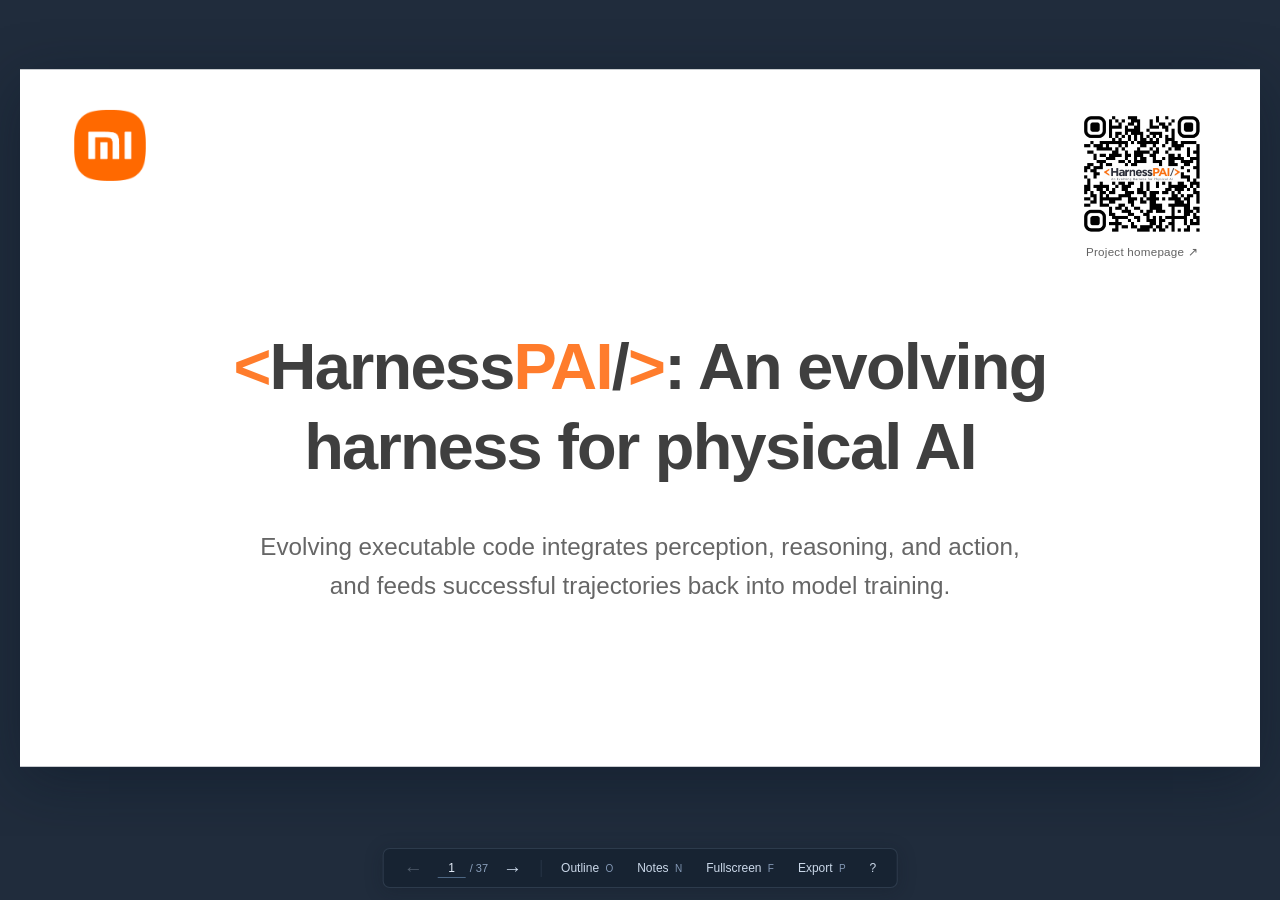
==== index.html @ 13ab43b7 "初始化" ====
<!doctype html>
<html lang="en">
<head>
  <meta charset="utf-8">
  <meta name="viewport" content="width=device-width, initial-scale=1">
  <meta name="theme-color" content="#183459">
  <meta name="description" content="HarnessPAI research seminar: action-model limitations, irreversible physical failures, code as a harness, and dual-timescale execution and evolution.">
  <title>HarnessPAI · Beyond the Action Model</title>
  <link rel="stylesheet" href="slides.css">
  <script src="slides.js" defer></script>
</head>
<body>
  <main class="stage" id="stage" aria-label="HarnessPAI research seminar">
    <div class="deck" id="deck">

      <section class="slide title-slide is-active" data-chapter="0" data-title="HarnessPAI: An Evolving Harness for Physical AI" data-source="Paper Abstract; §4.1–4.5 · Project homepage: https://darwin-agent.github.io/HarnessPAI/">
        <div class="slide-body">
          <div class="cover-branding"><img class="xiaomi-logo" src="media/xiaomi-logo.png" alt="Xiaomi"><a class="cover-homepage" href="https://darwin-agent.github.io/HarnessPAI/" target="_blank" rel="noopener noreferrer" aria-label="Open the HarnessPAI project homepage"><img src="media/project-homepage-qr.png" alt="QR code for the HarnessPAI project homepage"><span>Project homepage ↗</span></a></div>
          <div class="cover-content"><h1><span class="cover-title-line"><span class="cover-accent">&lt;</span>Harness<span class="cover-accent">PAI</span>/<span class="cover-accent">&gt;</span>: An evolving</span><span class="cover-title-line">harness for physical AI</span></h1><p class="cover-summary">Evolving executable code integrates perception, reasoning, and action,<br>and feeds successful trajectories back into model training.</p></div>
        </div>
        <aside class="speaker-note"><p>Start with a contradiction rather than a leaderboard: the robot can grasp and transport objects, yet changing a sentence or moving a plate can make the task fail. What is missing?</p><p>The talk moves from observed failures to the motivation for a harness, then explains why code and two timescales are useful. Section 4 evaluates both the execution framework and the model improvements obtained by feeding successful trajectories back into supervised fine-tuning. Allow about 40–45 minutes for the main talk; the last three slides are discussion material.</p></aside>
      </section>

      <section class="slide agenda-slide" data-chapter="0" data-title="Roadmap: from capability gaps to an evolving system" data-source="Talk structure · Background / Motivation / Method & Evolution / Experiments & Data Feedback">
        <div class="slide-body">
          <div class="agenda">
            <a href="#slide-3"><span class="agenda-number">01</span><div><h3>Background: an action model is not a complete agent</h3><p>Why do visual grounding and instruction following become bottlenecks?</p></div><span class="agenda-pages">03—07</span></a>
            <a href="#slide-8"><span class="agenda-number">02</span><div><h3>Motivation: use existing motor skills in the right way</h3><p>What should a harness add while the action model stays frozen?</p></div><span class="agenda-pages">08—10</span></a>
            <a href="#slide-11"><span class="agenda-number">03</span><div><h3>Method: code as a harness, evolving on two timescales</h3><p>Why stable execution? How do we verify, repair, and reuse programs?</p></div><span class="agenda-pages">11—22</span></a>
            <a href="#slide-23"><span class="agenda-number">04</span><div><h3>Experiments: benchmark gains and data feedback</h3><p>How well does the harness work, and can its trajectories improve the model?</p></div><span class="agenda-pages">23—34</span></a>
          </div>
        </div>
        <aside class="speaker-note"><p>First establish concrete failures rather than broadly saying that VLAs are weak. Then ask how to organize capabilities the model still possesses. The central design is a program that remains fixed during execution and improves between executions.</p><p>The new irreversibility video is slide 13. Preserve slides 13, 15, 18, and 19 in a short version: they explain the physical motivation, two timescales, evolution loop, and success contract.</p></aside>
      </section>

      <section class="slide" data-chapter="1" data-title="Physical AI needs more than action generation" data-source="Manuscript §1 Introduction; §3.1 Why Do VLA/WAM Models Need a Harness?">
        <div class="slide-body">
          <p class="lead">A complete physical agent must perceive, understand, and act.</p>
          <div class="pipeline triad">
            <div class="node"><span class="node-index">V</span><h3>Perceive & ground</h3><p>Where are the objects?<br>What has changed?</p><small>Current scene</small></div><span class="arrow">→</span>
            <div class="node"><span class="node-index">L</span><h3>Understand & reason</h3><p>Which object is intended?<br>What constraints must hold?</p><small>Task semantics</small></div><span class="arrow">→</span>
            <div class="node action-node"><span class="node-index">A</span><h3>Act & control</h3><p>How should the robot move?<br>How is contact handled?</p><small>Physical interaction</small></div>
          </div>
          <div class="two-col compact-gap"><div class="block"><h3>VLA · Vision-Language-Action</h3><p>Maps visual observations and instructions to actions.</p></div><div class="block"><h3>WAM · World Action Model</h3><p>Also models how the world evolves with actions.</p></div></div>
          <div class="takeaway"><span>The gap</span>Action-centric training and evaluation do not automatically ensure reliable grounding or instruction following.</div>
        </div>
        <aside class="speaker-note"><p>VLA and WAM architectures differ. The common point here is an action-centered interface: being good at generating actions does not guarantee that the model can re-identify the correct goal in a changed scene.</p><p>Distinguish a behavioral robustness gap from a causal claim that training destroyed vision or language. The perturbation examples directly support the former; they do not isolate the training mechanism behind it.</p></aside>
      </section>

      <section class="slide" data-chapter="1" data-title="Near-perfect standard scores can hide brittle behavior" data-source="Manuscript §5.2 / Table 4 / LIBERO-PRO results · The paper’s own evaluations of π₀.₅">
        <div class="slide-body two-col chart-layout">
          <div><p class="eyebrow">SAME ACTION BACKBONE · π<sub>0.5</sub></p><h3 class="large-heading">High success is not<br>robust understanding.</h3><p>LIBERO-PRO perturbs familiar tasks to test whether a policy can re-ground its actions when layouts or instructions change.</p><div class="definition"><strong>Swap · scene perturbation</strong><p>Exchange initial object positions.</p><strong>Task · instruction perturbation</strong><p>Change the instruction and intended target.</p></div></div>
          <div class="chart-panel"><p class="chart-title">Task success <span>Higher is better · %</span></p><div class="horizontal-chart"><div class="bar-row"><div class="bar-label">Standard LIBERO</div><div class="bar-track"><span style="--value:96.9" class="bar navy"></span><strong>96.9</strong></div></div><div class="bar-row"><div class="bar-label">PRO · Swap</div><div class="bar-track"><span style="--value:39.7" class="bar muted"></span><strong>39.7</strong></div></div><div class="bar-row"><div class="bar-label">PRO · Task</div><div class="bar-track"><span style="--value:30.1" class="bar muted"></span><strong>30.1</strong></div></div></div><p class="chart-note">Aggregated over Spatial, Object, and Goal suites.<br>A standard-versus-perturbed comparison, not a causal training ablation.</p></div>
        </div>
        <aside class="speaker-note"><p>Establish the contrast: 96.9% is the standard LIBERO mean across three suites. The same backbone reaches only 39.7% under position swaps and 30.1% under instruction changes.</p><p>This does not mean the model has no visual or language understanding at all. It means those capabilities do not reliably translate into correct behavior under these perturbations. The next two clips make the failures concrete.</p></aside>
      </section>

      <section class="slide" data-chapter="1" data-title="Language shift: one “not” changes which bowl to grasp" data-source="Manuscript §3.1 / Fig. 4; project clip: motivation-language · Different selected episodes; 2× source playback">
        <div class="slide-body media-layout">
          <div class="media-explanation"><span class="case-label">OBSERVATION 01</span><blockquote>Pick up the black bowl<br><mark>not between</mark><br>the plate and the ramekin.</blockquote><ul class="academic-list"><li>The added negation changes the target.</li><li>The VLA still grasps the original bowl.</li><li>The harness re-grounds the target before invoking motor skills.</li></ul><div class="mini-block">Grasping a bowl is not the same as<br><strong>grasping the right bowl.</strong></div></div>
          <figure class="video-figure"><div class="comparison-labels"><span>Pure VLA · wrong target</span><span>HarnessPAI · correct target</span></div><video controls playsinline muted preload="none" poster="media/motivation-language.webp" aria-label="Language perturbation: pure VLA on the left, HarnessPAI on the right"><source src="media/motivation-language.mp4" type="video/mp4"></video><figcaption>Selected rollouts illustrate behavior; success rates are not inferred from this pair.<br>The manuscript also shows a masking intervention that does not resolve this case.</figcaption></figure>
        </div>
        <aside class="speaker-note"><p>Press V to play or pause. Ask the audience to read the instruction. The word “not” changes the referent, not the kinematic form of grasping.</p><p>The left clip is pure VLA episode 6; the right is HarnessPAI episode 9. Do not treat them as a strictly matched initial-state experiment. The masking result is in the paper’s static figure, not this video.</p><p>The mask intervention is insufficient in this case, but that alone does not isolate language understanding from visual grounding or the instruction-to-action mapping.</p></aside>
      </section>

      <section class="slide" data-chapter="1" data-title="Scene shift: the motion works, but the destination is stale" data-source="Manuscript §3.1 / Fig. 5; project clip: motivation-visual-swap · 2× source playback; initial-state equality unverified">
        <div class="slide-body media-layout">
          <div class="media-explanation"><span class="case-label">OBSERVATION 02</span><h3 class="large-heading">Same instruction.<br>A new destination.</h3><ul class="academic-list"><li>Grasping and transport still happen.</li><li>The VLA moves toward the plate’s old position.</li><li>The harness re-locates the destination in the current scene.</li></ul><div class="mini-block">Update <strong>where</strong> to act,<br>not just relearn <strong>how</strong> to move.</div></div>
          <figure class="video-figure"><div class="comparison-labels"><span>Pure VLA · placement failure</span><span>HarnessPAI · re-grounded goal</span></div><video controls playsinline muted preload="none" poster="media/motivation-visual-swap.webp" aria-label="Scene perturbation: pure VLA fails placement while HarnessPAI succeeds"><source src="media/motivation-visual-swap.mp4" type="video/mp4"></video><figcaption>This clip swaps the plate and a distractor bowl; the paper’s static example swaps the plate and ramekin. They illustrate the same failure class, not the same rollout.</figcaption></figure>
        </div>
        <aside class="speaker-note"><p>Press V. The key is not a complete loss of motor ability: placement has not been re-anchored to the plate’s current location.</p><p>Keep the asset distinction explicit. The webpage video and the paper figure swap different objects, and exact initial-state equality across the paired videos was not verified.</p><p>Across both examples, short-horizon action capabilities remain useful, but selecting and organizing them is not reliable enough for task completion.</p></aside>
      </section>

      <section class="slide" data-chapter="1" data-title="The missing pieces: grounding, semantics, and verification" data-source="Manuscript §3.1 / Fig. 6; project clip: motivation-microwave-column2 · Illustrative rollouts do not isolate a unique cause">
        <div class="slide-body">
          <div class="two-col"><div><div class="observation-row"><span>01</span><div><h3>The wrong object</h3><p>A valid motion, but the wrong referent.</p></div></div><div class="observation-row"><span>02</span><div><h3>The wrong destination</h3><p>Grasp and transport succeed; grounding does not.</p></div></div><div class="observation-row"><span>03</span><div><h3>Near the button is not on the button</h3><p>Reaching the vicinity does not complete the press.</p></div></div></div><figure class="video-figure small-video"><div class="comparison-labels"><span>WAM · unsuccessful press</span><span>HarnessPAI · completed task</span></div><video controls playsinline muted preload="none" poster="media/motivation-microwave-column2.webp" aria-label="Microwave task: WAM on the left and HarnessPAI on the right"><source src="media/motivation-microwave-column2.mp4" type="video/mp4"></video><figcaption>RoboCasa · microwave button task · head-camera view</figcaption></figure></div>
          <div class="takeaway"><span>Careful attribution</span>These examples motivate system-level support; they do not prove training-induced V/L loss or intrinsic imprecision of generative action heads.</div>
        </div>
        <aside class="speaker-note"><p>The WAM example broadens the story beyond VLAs. Failure to press the button may involve localization, contact control, or action generation; these examples do not establish a unique cause.</p><p>The design response is to make grounding, geometric reasoning, and execution checks explicit, while retaining useful action capabilities.</p></aside>
      </section>

      <section class="slide" data-chapter="2" data-title="Motivation: use existing motor competence in the right way" data-source="Manuscript §3.3 Why Use Code as a Physical AI Harness?; §6.2 When the Framework Works">
        <div class="slide-body">
          <div class="research-question"><span>RESEARCH QUESTION</span><p>If the model can still reach, grasp, and transport,<br>how do we make it act <em>correctly</em> after a perturbation?</p></div>
          <div class="pipeline motivation-flow"><div class="node"><h3>Re-ground the goal</h3><p>Resolve the instruction<br>in the current scene</p></div><span class="arrow">→</span><div class="node"><h3>Invoke existing skills</h3><p>Retain the frozen model’s<br>atomic motor competence</p></div><span class="arrow">→</span><div class="node"><h3>Verify before advancing</h3><p>Check grasp and placement;<br>gate the next stage</p></div></div>
          <div class="equation">Reliable behavior <span>=</span> Motor competence <span>+</span> Explicit organization</div>
          <p class="scope-line">Precondition: useful primitives already exist. A harness cannot create a capability absent from both the model and available control APIs.</p>
        </div>
        <aside class="speaker-note"><p>“Unlocking” is not a mysterious prompting trick. It means establishing the correct target, invoking a competent primitive at the right stage, and checking its result.</p><p>If neither the model nor the control API can grasp an object, rearranging calls cannot manufacture a grasping capability. We will return to this boundary at the end.</p></aside>
      </section>

      <section class="slide" data-chapter="2" data-title="Harness design: why not an online agent or pure code?" data-source="Manuscript §1, §2 Related Work, §3.3 · Conceptual design comparison, not a controlled ablation">
        <div class="slide-body">
          <table class="academic-table choice-table"><thead><tr><th>Design</th><th>Who decides next?</th><th>Learned motor skills</th><th>Main trade-off</th></tr></thead><tbody><tr><td>Pure VLA / WAM</td><td>Action model</td><td>Retained</td><td>Grounding and checks often implicit</td></tr><tr><td>Online reasoning harness</td><td>High-level agent</td><td>Retained</td><td>Repeated online deliberation</td></tr><tr><td>Code as Policy</td><td>Program + control APIs</td><td>Not necessarily retained</td><td>Contact-rich control depends on APIs</td></tr><tr class="highlight-row"><td>Code as Harness</td><td>Validated task program</td><td>Replaceable primitives</td><td>Upfront evolution; repeated reuse</td></tr></tbody></table>
          <div class="two-col compact-gap"><div class="block"><h3>Do not replace the action model</h3><p>Code organizes grounding and checks.<br>The model supplies learned manipulation.</p></div><div class="block"><h3>Do not rethink every step</h3><p>Reuse an executable strategy.<br>Move program revision between rollouts.</p></div></div>
        </div>
        <aside class="speaker-note"><p>This is a comparison of representative designs, not a claim that all code-as-policy systems exclude learning or that every online agent is inefficient.</p><p>HarnessPAI takes a hybrid position: keep learned manipulation, but avoid making each step depend on renewed high-level deliberation.</p></aside>
      </section>

      <section class="slide" data-chapter="2" data-title="Why code? It turns a strategy into executable knowledge" data-source="Manuscript §3.3 · Executable / inspectable / evolvable · Repeated deployment is the primary target regime">
        <div class="slide-body">
          <div class="three-col properties"><div class="property"><span class="property-number">01</span><h3>Executable</h3><p class="english-label">RUN THE STRATEGY</p><p>Connect perception, action calls, and branches—not just a plan in words.</p><code>observe → act → check</code></div><div class="property"><span class="property-number">02</span><h3>Inspectable</h3><p class="english-label">LOCATE THE FAILURE</p><p>Make object selection and stage transitions readable and editable.</p><code>if not grasped: stop</code></div><div class="property"><span class="property-number">03</span><h3>Evolvable</h3><p class="english-label">REPAIR AND REUSE</p><p>Map failures to nodes, revise their implementation, and re-validate.</p><code>failure → patch → test</code></div></div>
          <div class="takeaway"><span>Deployment logic</span>Especially useful when a task is repeated: invest in getting a program right, then reuse it.</div>
          <p class="scope-line">Reuse programs and repair knowledge—not an assumption of unlimited physical resets or guaranteed zero-shot success on every new task.</p>
        </div>
        <aside class="speaker-note"><p>Executability supports runtime, inspectability supports diagnosis, and evolvability supports improvement across rollouts. Together they enable the two-timescale design.</p><p>Repeated tasks amortize development effort, but repetition is not permission to fail carelessly in each deployment.</p></aside>
      </section>

      <section class="slide" data-chapter="3" data-title="Architecture: code connects memory, perception, and action" data-source="Manuscript §4.1 / Fig. 8 · Original framework figure from the supplied project assets">
        <div class="slide-body">
          <p class="lead">The action model is one <strong>primitive</strong> in the system—not the whole agent.</p>
          <figure class="paper-figure framework-figure"><img src="media/framework.webp" alt="HarnessPAI architecture: task, skill and code memories connected to perception, control and model primitives"><figcaption>Task Memory · Structured Skill Memory · Executable Code Memory · Primitive Library</figcaption></figure>
          <div class="three-col caption-grid"><div><strong>Task memory</strong><p>Is a reusable program already available?</p></div><div><strong>Skill + code memories</strong><p>How to repair; where the implementation lives.</p></div><div><strong>Primitive library</strong><p>Perception, control, VLA / WAM / PPO.</p></div></div>
        </div>
        <aside class="speaker-note"><p>Read left to right: retrieve an existing program when possible; otherwise retrieve relevant skills and enter evolution. Code coordinates execution, drawing on the three types of primitives on the right.</p><p>The learned model is not privileged at every stage. Code handles explicit geometry, while learned policies supply useful contact-rich behavior. A pure control API can also serve as a backend.</p></aside>
      </section>

      <section class="slide" data-chapter="3" data-title="What does it mean to wrap an action model in code?" data-source="Teaching pseudocode based on manuscript §4.1 · Not a real project API or deployable robot-control implementation">
        <div class="slide-body code-layout">
          <div class="code-window"><div class="code-title">task_program.py <span>Illustrative pseudocode</span></div><pre><code><span class="kw">def</span> <span class="fn">execute</span>(instruction, robot, action_model):
    scene = <span class="fn">perceive</span>(robot.observe())
    target = <span class="fn">ground</span>(instruction, scene)
    destination = <span class="fn">locate_destination</span>(scene)

    robot.<span class="fn">approach</span>(target.pose)
    action_model.<span class="fn">grasp</span>(target)
    <span class="kw">if not</span> <span class="fn">verify_grasp</span>(robot.observe()):
        <span class="kw">return</span> <span class="fn">safe_stop</span>()

    robot.<span class="fn">transport</span>(destination)
    action_model.<span class="fn">place</span>(destination)
    <span class="kw">return</span> <span class="fn">verify_goal</span>(robot.observe())</code></pre></div>
          <div class="code-annotations"><div><span>GROUND</span><h3>Explicit objects and poses</h3><p>Resolve the task in the current scene.</p></div><div><span>DELEGATE</span><h3>Retain learned actions</h3><p>Freeze weights; do not hand-code all contact.</p></div><div><span>VERIFY</span><h3>Gate execution</h3><p>No verified grasp, no blind transition to transport.</p></div></div>
        </div>
        <aside class="speaker-note"><p>This illustrates interface boundaries, not a runnable robot API. The ground function stands for explicit perception calls, task predicates, and geometric reasoning; naming a function does not solve semantics.</p><p>The assignment of model-controlled stages varies by task. A function named safe_stop is not itself a safety guarantee: stopping must be implemented for the robot and its operating conditions.</p></aside>
      </section>

      <section class="slide irreversible-slide" data-chapter="3" data-title="Why open-loop execution? Some failures cannot be undone" data-source="Manuscript §3.2; supplied irreversible-comparison.mp4 · robosuite TwoArmLift illustration; 2× source playback">
        <div class="slide-body">
          <div class="two-col irreversible-layout"><div class="media-explanation"><span class="case-label">PHYSICAL ACTIONS CHANGE THE WORLD</span><h3 class="large-heading">There is no reliable<br>“undo” button.</h3><ul class="academic-list"><li>A bad grasp can drop or overturn an object.</li><li>After the scene changes, recovery may be impossible within the rollout.</li><li>Reasoning after failure may already be too late.</li></ul></div><figure class="video-figure irreversible-video"><div class="comparison-labels"><span>Illustrative failure · pot dropped</span><span>HarnessPAI · successful lift</span></div><video controls playsinline muted preload="none" poster="media/irreversible-comparison.webp" aria-label="Irreversible error illustration: a scripted pot drop on the left and a successful HarnessPAI two-arm lift on the right"><source src="media/irreversible-comparison.mp4" type="video/mp4"></video><figcaption>Left: a scripted drop; the pot is lost below the table. Right: successful lift.<br>This is an illustration, not a pure-WAM baseline or a RoboCasa comparison.</figcaption></figure></div>
          <div class="takeaway"><span>Program-level open-loop</span>Run validated logic with pre-action checks. Keep sensor feedback; move code revision between rollouts, before the next risky execution.</div>
        </div>
        <aside class="speaker-note"><p>Press V. This clip gives the physical motivation for separating execution from program revision. Once a pot falls below the table, another reasoning step cannot simply restore the previous state. The failure is not universally irreversible under all possible interventions, but it can be unrecoverable within the task and its available controls.</p><p>Describe the source accurately: the left is an illustrative scripted drop in robosuite TwoArmLift; the right is a successful HarnessPAI lift. This is not evidence that a particular WAM failed in RoboCasa, nor a quantitative success-rate comparison.</p><p>Why call the response open-loop? At the program level, the validated task logic stays fixed during a rollout. It still reads sensors, checks grasps, uses feedback control, and may run predefined recovery or stop. Irreversibility motivates preventive checks and first-attempt reliability; it does not prove open-loop control is universally safer.</p><p>Programs improve between trials in a resettable development environment. Do not assume that the same resets are available in real deployment.</p></aside>
      </section>

      <section class="slide" data-chapter="3" data-title="Prevent errors now; improve the program before the next run" data-source="Manuscript §3.2 Why Open-Loop Execution? · Conceptual state-transition illustration">
        <div class="slide-body">
          <p class="lead">A physical mistake cannot always be fixed by undoing a line of code.</p>
          <div class="pipeline consequence-flow"><div class="node"><span class="step-tag">WRONG DECISION</span><h3>Bad grasp / collision</h3></div><span class="arrow">→</span><div class="node"><span class="step-tag">PERSISTENT CHANGE</span><h3>Object falls or spills</h3></div><span class="arrow">→</span><div class="node warning-node"><span class="step-tag">RECOVERY COST</span><h3>The rollout may be lost</h3></div></div>
          <div class="two-col"><div class="block"><h3>During this run: prevent the error</h3><ul class="academic-list"><li>Ground targets and geometric constraints.</li><li>Gate progress with predefined checks.</li><li>Recover or stop within defined policies.</li></ul></div><div class="block"><h3>Before the next: repair the program</h3><ul class="academic-list"><li>Locate weak nodes from execution evidence.</li><li>Validate fixes in resettable experiments.</li><li>Deploy only a validated candidate.</li></ul></div></div>
          <div class="takeaway"><span>Objective</span>Improve first-attempt reliability, rather than rely on unlimited physical retries.</div>
        </div>
        <aside class="speaker-note"><p>Follow the video with the design principle. A stable, inspectable program provides explicit checks before committing to risky stages. High-level code revisions occur between runs.</p><p>This is program-level open-loop execution, not sensor-level open-loop control. The claim is not that removing feedback prevents accidents. The combination of explicit grounding, checks, and validated programs aims to reduce error risk.</p><p>Evolution uses resettable experimental environments. A real robot may not be able to reset, and the program is not a formal safety proof.</p></aside>
      </section>

      <section class="slide" data-chapter="3" data-title="Two timescales: execute a fixed program; evolve between runs" data-source="Manuscript §3.2, §4.1–4.3 · “Open-loop” refers to the program, not sensors or low-level feedback control">
        <div class="slide-body timescales">
          <div class="timescale-row fast"><div class="timescale-label"><span>TIMESCALE ① · WITHIN</span><h3>One rollout</h3><strong>Program P<sub>k</sub> is fixed</strong></div><div class="timescale-content"><div class="inline-flow"><span>Observe</span><b>→</b><span>Ground</span><b>→</b><span>Act</span><b>→</b><span>Check</span></div><div class="feedback-line">↖ Read current observations; follow predefined branches, recovery, or stopping rules ↙</div><p>No online program rewriting. Perception and low-level feedback remain active.</p></div></div>
          <div class="timescale-row slow"><div class="timescale-label"><span>TIMESCALE ② · ACROSS</span><h3>Between rollouts</h3><strong>P<sub>k</sub> → P<sub>k+1</sub></strong></div><div class="timescale-content"><div class="inline-flow"><span>Evidence</span><b>→</b><span>Diagnose</span><b>→</b><span>Revise</span><b>→</b><span>Validate</span></div><div class="feedback-line">↖ Repair failures; promote a candidate only after it passes the success contract ↙</div><p>Code and repair knowledge evolve; action-model parameters θ stay frozen.</p></div></div>
          <div class="takeaway"><span>Key distinction</span>Program-level open-loop ≠ blind action replay. Cross-rollout evolution ≠ continuous online LLM replanning.</div>
        </div>
        <aside class="speaker-note"><p>This is the central technical distinction. Within a rollout, what is fixed is the program—not action values or sensor inputs, and not the outcome of conditional branches. A fixed program can implement feedback control using fresh observations.</p><p>Across rollouts, execution evidence changes the program from Pk to Pk+1. These are logical timescales—execution versus improvement—not specific millisecond or second sampling rates.</p><p>Action parameters remain frozen in the main evolution loop. The later fine-tuning study is a separate data-feedback experiment.</p></aside>
      </section>

      <section class="slide" data-chapter="3" data-title="Execution: checks gate the next step, not just the final score" data-source="Manuscript §4.1; §4.3 / Table 3 hybrid rollout · Stage allocation is illustrative and depends on task and capability">
        <div class="slide-body">
          <div class="phase-flow"><div><span class="phase-owner">Perception + geometry</span><h3>Ground</h3><p>Targets and poses</p></div><b>→</b><div><span class="phase-owner">Control code</span><h3>Approach</h3><p>Reach the object</p></div><b>→</b><div class="learned-phase"><span class="phase-owner">Learned model</span><h3>Grasp</h3><p>Establish contact</p></div><b>→</b><div><span class="phase-owner">Control code</span><h3>Transport</h3><p>Move geometrically</p></div><b>→</b><div class="learned-phase"><span class="phase-owner">Learned model</span><h3>Place</h3><p>Complete placement</p></div></div>
          <div class="gate-explainer"><div class="gate-symbol">✓<span>CHECK</span></div><div><h3>Transport only after verify_grasp succeeds</h3><p>Failed check → predefined recovery or stopping.<br>Not an invitation for the high-level LLM to rewrite the program mid-run.</p></div></div>
          <div class="two-col compact-gap"><div class="mini-block"><strong>What code contributes</strong><p>Explicit constraints, geometry, control, and checks.</p></div><div class="mini-block"><strong>What the action model contributes</strong><p>Learned manipulation where atomic skills are useful.</p></div></div>
        </div>
        <aside class="speaker-note"><p>A closed gripper does not prove that an object was grasped. Read state or visual evidence before committing to transport. The check changes control flow instead of merely reporting a failure after the entire task.</p><p>This makes the open-loop terminology precise: the program is fixed, but its execution remains observation-dependent.</p></aside>
      </section>

      <section class="slide" data-chapter="3" data-title="Before evolution: define the task and build an editable skeleton" data-source="Manuscript §4.2 Closed-Loop Evolution · All three initialization stages below are optional">
        <div class="slide-body">
          <div class="input-strip"><span>Task description</span><span>Environment & interfaces</span><span>Success contract C</span><span>Budget T</span></div>
          <div class="three-col preparation"><div class="block"><span class="optional-tag">OPTIONAL 01</span><h3>Extract a task graph</h3><p>Recover stage order from successful video or a related task.</p><code>approach → grasp → place</code></div><div class="block"><span class="optional-tag">OPTIONAL 02</span><h3>Assess model capability</h3><p>Observe each node and decide where code should help.</p><code>good / needs code / mixed</code></div><div class="block"><span class="optional-tag">OPTIONAL 03</span><h3>Initialize perception</h3><p>Organize SAM / Molmo and other primitives as the task needs.</p><code>scene → grounded targets</code></div></div>
          <div class="merge-arrow">↓</div><div class="skeleton-box"><strong>Candidate program P₀</strong><span>With a graph: modularize by node. Without one: a single-file program can suffice.</span></div>
          <p class="scope-line">A full human expert trajectory is not required. The graph supplies stage structure; every configuration enters the same execution–diagnosis–repair loop.</p>
        </div>
        <aside class="speaker-note"><p>All three stages are optional. Do not present an expert video, a VLA, or a complex graph as universal prerequisites. A pure-API task can start directly from code and feedback.</p><p>Capability assessment allocates work: retain stages the model does well and repair or take over weaker ones. Fix the success contract first so that evaluation criteria do not drift during evolution.</p></aside>
      </section>

      <section class="slide" data-chapter="3" data-title="Evolution: writing code is only the start of validation" data-source="Manuscript §4.3 / Algorithm 1 · Probe the previous round’s 3 failing seeds, then run the full development batch">
        <div class="slide-body">
          <div class="evolution-grid"><div class="evolution-step"><span>01</span><h3>Generate / repair</h3><p>Edit an isolated candidate;<br>protect validated programs.</p></div><div class="evolution-step"><span>02</span><h3>Pre-flight</h3><p>Check interfaces and execution;<br>separate bugs from policy failures.</p></div><div class="evolution-step"><span>03</span><h3>Targeted probe</h3><p>Recheck 3 previously failing seeds;<br>test the intended repair first.</p></div><div class="evolution-step"><span>04</span><h3>Full regression batch</h3><p>Run every contracted suite / episode;<br>look for new and recurring failures.</p></div><div class="evolution-step"><span>05</span><h3>Diagnose + gate</h3><p>Use node-wise video diagnosis;<br>apply authoritative success criteria.</p></div><div class="evolution-step"><span>06</span><h3>Synthesize the next step</h3><p>Failed: revise again.<br>Passed: promote code; distill skills.</p></div></div>
          <div class="loop-bottom"><span>↻ Failure → retrieve relevant skills → return to 01</span><strong>✓ Full pass → Promote + Distill</strong></div>
          <p class="scope-line">Stop when all contracted development rollouts pass or the budget is exhausted. Failed candidates retain diagnostics but do not enter the verified code library.</p>
        </div>
        <aside class="speaker-note"><p>Distinguish the targeted probe from full regression. Three failures cheaply test a repair direction, but the candidate must subsequently run across the full scope to detect damage to previously successful cases.</p><p>Convergence is not guaranteed. Exhausting the budget also ends the loop, but a failed candidate does not overwrite the verified library. “All pass” means all contracted development runs, not every possible real-world situation.</p></aside>
      </section>

      <section class="slide" data-chapter="3" data-title="Who decides success? The code writer should not grade itself" data-source="Manuscript §4.3 · Success contract, independent video diagnosis, deterministic gate, and candidate isolation">
        <div class="slide-body">
          <div class="contract-box"><div><span class="eyebrow">SUCCESS CONTRACT · FIXED BEFORE EVOLUTION</span><h3>C = scope + authoritative goal + terminal state + non-success signals</h3></div><p>The writer, diagnoser, and reviewer all receive the same contract.</p></div>
          <div class="three-col verdict-grid"><div class="block"><h3>Code writer</h3><p>Repairs the candidate and<br>synthesizes the next revision.</p><span class="role-tag">Proposes a solution</span></div><div class="block"><h3>Independent video diagnoser</h3><p>Explains where failures occur<br>relative to workflow nodes.</p><span class="role-tag">Diagnostic evidence, not a guarantee</span></div><div class="block"><h3>Deterministic gate</h3><p>Checks the authoritative goal<br>over the contracted scope.</p><span class="role-tag">Controls promotion</span></div></div>
          <div class="not-success"><span>Clean exit</span><b>≠</b><span>Program terminal state</span><b>≠</b><span>High dense reward</span><b>≠</b><strong>Task success</strong></div>
        </div>
        <aside class="speaker-note"><p>Model-based diagnosis can be wrong. Separate explanatory feedback from the authoritative signal that decides whether a candidate is accepted.</p><p>A crash-free run or an internal “done” state does not prove physical success. The writer should not declare victory by changing its own success criterion.</p><p>This is an evaluation and engineering safeguard, not a formal proof of safety or correctness.</p></aside>
      </section>

      <section class="slide" data-chapter="3" data-title="Turn one failure into a verifiable repair at a specific node" data-source="Teaching example based on manuscript §4.3–4.4 · Not an actual commit history; no invented success rates">
        <div class="slide-body">
          <div class="repair-heading"><span class="case-label">EXAMPLE · PLACE NODE</span><h3>Observed failure: a grasped object moves toward the plate’s old position.</h3></div>
          <div class="three-col repair-cards"><div class="repair-card"><span class="repair-state bad">LOCALIZE</span><h3>P₀ · stale destination</h3><pre><code>destination = stored_pose&#10;place(destination)</code></pre><p>Locate the problem in grounding and placement—not “the action model is bad.”</p></div><div class="repair-card"><span class="repair-state">REPAIR</span><h3>P₁ · re-ground the scene</h3><pre><code>scene = observe()&#10;destination = locate_plate(scene)</code></pre><p>Add perception and geometry while retaining useful action primitives.</p></div><div class="repair-card"><span class="repair-state good">VERIFY & RETAIN</span><h3>P₂ · check the final relation</h3><pre><code>place(destination)&#10;verify_object_on_plate()</code></pre><p>Recheck failures, run full regression, then promote only if validated.</p></div></div>
          <div class="takeaway"><span>Skill record</span>Problem: stale goal → Repair: re-ground + verify placement → Reference: maintained code.</div>
        </div>
        <aside class="speaker-note"><p>This is a teaching example, not the paper’s actual sequence of code revisions. It does not imply that two edits always suffice.</p><p>Map a whole-video failure to a specific stage, repair the missing function, and validate against the same contract. A useful skill says when the repair applies, what to change, and where the implementation lives—not merely “be careful next time.”</p></aside>
      </section>

      <section class="slide" data-chapter="3" data-title="Remember both how to execute and how to repair" data-source="Manuscript §4.4 Skill Library / Fig. 10 · Figure converted from the local manuscript PDF">
        <div class="slide-body memory-layout"><div><div class="block"><h3>Code library · executable knowledge</h3><p>Validated task programs, control logic, and maintained repair implementations.</p></div><div class="block"><h3>Skill library · repair experience</h3><p><strong>Problem → Repair → Code reference</strong></p><p>Index skills by grasp / transport / place nodes, not just a flat collection of notes.</p></div><div class="mini-block">A new task need not start from scratch:<br><strong>retrieve by node, reuse the repair.</strong></div></div><figure class="paper-figure memory-figure"><img src="media/task-library.webp" alt="Node-centric skill organization: task-graph nodes collect problem–repair notes and reference the executable code library"><figcaption>Node-level repairs transfer.<br>An entire new task program is not necessarily reusable unchanged.</figcaption></figure></div>
        <aside class="speaker-note"><p>A grasp node may collect repairs for empty grasps, slipping, and misalignment. Another task that requires grasping can retrieve these experiences by the shared node.</p><p>Keep executable implementations in the code library and reference them from skill notes, rather than copying stale code fragments. Program reuse and repair-knowledge reuse are complementary.</p></aside>
      </section>

      <section class="slide" data-chapter="3" data-title="Evolution is not always monotonic; prior skills shorten search" data-source="Manuscript §5.4 / Fig. 19 · 3 representative tasks; each round aggregates 30 development runs: seeds 0–14 × Swap / Task">
        <div class="slide-body">
          <figure class="paper-figure evolution-figure"><img src="media/evolution.webp" alt="Evolution curves for three tasks: no-skill search jumps, oscillates or improves gradually; with skills, all three reach development success of 100% within two rounds"><figcaption>Original paper figure · Blue: no-skill · Orange: with-skill · x: evolution round · y: success rate</figcaption></figure>
          <div class="three-col caption-grid"><div><strong>Task 0 · bottleneck removed</strong><p>A sharp gain after resolving a blocking error.</p></div><div><strong>Task 1 · oscillating search</strong><p>Edits can introduce regressions.</p></div><div><strong>Task 5 · cumulative repair</strong><p>Local corrections build on one another.</p></div></div>
          <div class="takeaway"><span>Evidence</span>With skills, these three tasks reach 100% development success within two rounds—not a universal convergence guarantee.</div>
        </div>
        <aside class="speaker-note"><p>Do not present evolution as a smooth, monotonic process. The no-skill curves show a breakthrough, oscillation, and gradual accumulation. The skill library reduces repeated discovery of basic repairs.</p><p>These are development-seed curves, not a demonstration of 100% success on entirely unseen scenes.</p></aside>
      </section>

      <section class="slide experiment-overview" data-chapter="4" data-title="Experiments: execution quality and model improvement" data-source="Paper §5.1 Experimental Setup; §4.5 Model Feedback; §5.6 Harness Trajectories for Post-Training">
        <div class="slide-body">
          <div class="experiment-questions"><div><span>EXECUTION · FROZEN BACKENDS</span><p>Can evolving code improve task performance?</p></div><div><span>DATA FEEDBACK · SUPERVISED FINE-TUNING</span><p>Can successful rollouts improve model weights?</p></div></div>
          <table class="academic-table benchmark-scope"><thead><tr><th>Benchmark / setting</th><th>Embodiment & backend</th><th>Reported evaluation</th></tr></thead><tbody>
            <tr><td>robosuite</td><td>Single / dual arms · GraspNet</td><td>7 tasks × 100 evaluation seeds</td></tr>
            <tr><td>LIBERO / LIBERO-PRO</td><td>Desktop arm · π<sub>0.5</sub> VLA</td><td>30 base / 60 perturbed tasks × 50 seeds</td></tr>
            <tr><td>RoboCasa · Atomic-Seen</td><td>Mobile manipulator · WorldDreamer WAM</td><td>18 tasks × 20 seeds</td></tr>
            <tr><td>BEHAVIOR-1K</td><td>Humanoid upper body + mobile base · GraspNet</td><td>2 household tasks × 25 evaluation seeds</td></tr>
            <tr><td>VacuSim / MicroDuck</td><td>Robot vacuum · control API / legged robot · PPO</td><td>Floor coverage / lateral error & goal distance</td></tr>
          </tbody></table>
          <div class="takeaway"><span>Section 4</span>Benchmark results → harness transfer → successful trajectories → stronger VLA / WAM models</div>
        </div>
        <aside class="speaker-note"><p>The experiment section has two distinct questions. The main benchmark study evolves the harness while keeping all action backends frozen. The post-training study then uses successful harness trajectories as supervised demonstrations and evaluates the action model after its weights are updated.</p><p>The paper covers seven settings when LIBERO, LIBERO-PRO, VacuSim, and MicroDuck are counted separately, spanning four broad embodiment categories and five interface categories. This overview groups related settings for readability. DreamZero is additionally tested for zero-shot harness transfer and WAM fine-tuning on LIBERO-Object.</p><p>LIBERO / PRO evaluation includes development seeds 0–14 among seeds 0–49. robosuite uses disjoint development seeds 101–125 and evaluation seeds 1–100. Post-training uses training seeds 0–39 and held-out evaluation seeds 40–49. These protocols answer different questions.</p></aside>
      </section>

      <section class="slide" data-chapter="4" data-title="Main results: improve success without retraining the backbone" data-source="Paper §5.2.3 / Table 7; §5.2.4 / Table 5 · Gains are percentage points (pp)">
        <div class="slide-body">
          <div class="two-col results-grid"><div class="result-card"><p class="eyebrow">LIBERO-PRO · π₀.₅</p><div class="result-gain">+61.6 <small>pp</small></div><div class="result-pair"><div><span>Pure action model</span><strong>34.9<small>%</small></strong></div><b>→</b><div><span>+ HarnessPAI</span><strong>96.5<small>%</small></strong></div></div><p>3 suites × 2 perturbations · 60 tasks<br>Backbone and harness evaluated by the authors</p></div><div class="result-card"><p class="eyebrow">ROBOCASA · WORLDDREAMER</p><div class="result-gain">+27.2 <small>pp</small></div><div class="result-pair"><div><span>Pure action model</span><strong>65.0<small>%</small></strong></div><b>→</b><div><span>+ HarnessPAI</span><strong>92.2<small>%</small></strong></div></div><p>Atomic-Seen · 18 tasks<br>Same WorldDreamer; unified evaluation setting</p></div></div>
          <div class="protocol-note"><strong>Protocol matters:</strong> LIBERO-PRO’s 50 evaluation seeds include the 15 evolution seeds. RoboCasa uses a fixed layout with 20 seeds per task; obstacles and distractors vary.</div>
        </div>
        <aside class="speaker-note"><p>The pure π0.5 average of 34.9% averages 39.7% on Swap and 30.1% on Task. Keep the paper’s reported overall harness value of 96.5%. The 61.6-point gain is not a 61.6% relative increase.</p><p>Prioritize comparisons to the same frozen backbone. Do not turn cross-paper leaderboards into controlled ablations, and disclose that LIBERO-PRO evaluation overlaps with development seeds.</p></aside>
      </section>

      <section class="slide benchmark-detail" data-chapter="4" data-title="LIBERO-PRO: robust across scene and instruction shifts" data-source="Paper §5.2.3 / Fig. 13; Appendix A / Table 7 · Task success, % · Prior baselines retain their original protocols">
        <div class="slide-body">
          <p class="lead">The same evolved task program serves Base, Swap, and Task conditions.</p>
          <table class="academic-table pro-table"><thead><tr><th rowspan="2">Method</th><th colspan="2">Object</th><th colspan="2">Goal</th><th colspan="2">Spatial</th><th rowspan="2">Mean</th></tr><tr><th>Swap</th><th>Task</th><th>Swap</th><th>Task</th><th>Swap</th><th>Task</th></tr></thead><tbody>
            <tr><td>π<sub>0.5</sub> · frozen VLA</td><td>29.8</td><td>10.8</td><td>37.6</td><td>29.0</td><td>51.8</td><td>50.6</td><td>34.9</td></tr>
            <tr><td>ASPIRE</td><td>98.0</td><td>95.0</td><td>81.0</td><td>45.0</td><td>51.0</td><td>60.0</td><td>71.7</td></tr>
            <tr><td>Harness VLA · CC</td><td>90.0</td><td>88.0</td><td>87.0</td><td>87.0</td><td>80.0</td><td>94.0</td><td>87.7</td></tr>
            <tr class="ours-row"><td>HarnessPAI · π<sub>0.5</sub></td><td>98.6</td><td>99.2</td><td>94.6</td><td>97.8</td><td>93.8</td><td>95.2</td><td>96.5</td></tr>
          </tbody></table>
          <div class="benchmark-highlights"><div><strong>+61.6 <small>pp</small></strong><span>vs. the same frozen π<sub>0.5</sub></span></div><div><strong>+8.8 <small>pp</small></strong><span>vs. the strongest reported harness baseline</span></div><div><strong>98.1<small>%</small></strong><span>Standard LIBERO · 96.9% for π<sub>0.5</sub></span></div></div>
          <p class="scope-line">50 seeds per task, including 15 evolution seeds. Harness VLA uses 10 seeds per task; the comparison to prior harnesses is across reported protocols.</p>
        </div>
        <aside class="speaker-note"><p>Swap exchanges object positions; Task changes the instruction and intended target. The harness remains above 93% in all six suite / perturbation combinations, whereas the pure VLA ranges from 10.8% to 51.8%.</p><p>All table values are copied from Appendix A, Table 7. Its ASPIRE mean is 71.7%, while the main text rounds it to 72%. HarnessPAI’s overall 96.5% preserves the paper’s reported precision. The strongest prior harness in that table is Harness VLA CC at 87.7%, a difference of 8.8 percentage points.</p><p>Standard LIBERO reaches 98.1% with HarnessPAI, versus 96.9% for the same π0.5 checkpoint. The larger gain under perturbations is the substantive result. The 50 evaluation seeds include 15 development seeds; a high overall score does not establish performance on wholly unseen scenes. Prior harness results use different seed protocols.</p></aside>
      </section>

      <section class="slide benchmark-detail" data-chapter="4" data-title="robosuite: the largest gains are in geometric manipulation" data-source="Paper §5.2.1 / Fig. 12; Appendix A / Table 6 · Task success, % · Prior baselines are from the ASPIRE paper">
        <div class="slide-body">
          <table class="academic-table robosuite-table"><thead><tr><th>Method</th><th>2A-Hand</th><th>2A-Lift</th><th>Insert</th><th>Lift</th><th>Stack</th><th>Restack</th><th>Wipe</th><th>Mean</th></tr></thead><tbody>
            <tr><td>CaP-Agent0</td><td>20</td><td>74</td><td>0</td><td>97</td><td>98</td><td>89</td><td>100</td><td>68.3</td></tr>
            <tr><td>Human</td><td>91</td><td>94</td><td>80</td><td>93</td><td>73</td><td>47</td><td>100</td><td>82.6</td></tr>
            <tr><td>ASPIRE</td><td>92</td><td>71</td><td>9</td><td>97</td><td>99</td><td>100</td><td>99</td><td>81.0</td></tr>
            <tr class="ours-row"><td>HarnessPAI</td><td>100</td><td>91</td><td>83</td><td>100</td><td>100</td><td>100</td><td>100</td><td>96.3</td></tr>
          </tbody></table>
          <div class="geometry-results"><div><p class="eyebrow">FINE INSERTION · INSERT</p><strong>9% <span>→</span> 83%</strong><p>+74 pp over ASPIRE on precise alignment</p></div><div><p class="eyebrow">BIMANUAL LIFT · 2A-LIFT</p><strong>71% <span>→</span> 91%</strong><p>+20 pp over ASPIRE on two-arm coordination</p></div></div>
          <div class="takeaway"><span>Execution evidence</span>96.3% mean success; five of seven tasks reach 100%. Code evolution addresses geometric bottlenecks.</div>
          <p class="scope-line">One program per task; evolution on seeds 101–125, evaluation on disjoint seeds 1–100. GraspNet supplies the grasp primitive.</p>
        </div>
        <aside class="speaker-note"><p>Unlike LIBERO / PRO, robosuite uses disjoint development and evaluation seeds. HarnessPAI evolves one program per task on 25 development seeds and applies it to 100 evaluation seeds.</p><p>The result is strongest on Insert: 83% against ASPIRE’s 9%, CaP-Agent0’s 0%, and the reported human baseline’s 80%. For two-arm Lift, HarnessPAI reaches 91%, versus ASPIRE’s 71%; the human baseline is 94%. Avoid describing HarnessPAI as superior on every metric. The aggregate improves by 15.3 points over ASPIRE, and five tasks reach 100%.</p><p>Prior baselines are reported by ASPIRE; these are benchmark comparisons, not a controlled ablation isolating the contribution of each HarnessPAI component.</p></aside>
      </section>

      <section class="slide benchmark-detail" data-chapter="4" data-title="Portability: mobile manipulation, cleaning, and walking" data-source="Paper §5.2.5–5.2.7 / Figs. 14–17 · Success, coverage, and drift use different metrics">
        <div class="slide-body">
          <table class="academic-table portability-table"><thead><tr><th>Setting</th><th>Metric / comparison</th><th>Reported result</th></tr></thead><tbody>
            <tr><td>BEHAVIOR-1K · radio</td><td>Task completion: zero-shot → adapted</td><td><strong>84% → 100%</strong><small>Navigation: 100%</small></td></tr>
            <tr><td>BEHAVIOR-1K · soda can</td><td>Task completion: zero-shot → adapted</td><td><strong>72% → 92%</strong><small>Navigation: 92%</small></td></tr>
            <tr><td>VacuSim · furnished 25 × 25</td><td>Floor coverage: initial → evolved policy</td><td><strong>11.72% → 53.92%</strong></td></tr>
            <tr><td>VacuSim · unfurnished 40 × 40</td><td>Floor coverage: initial → evolved policy</td><td><strong>4.90% → 63.76%</strong></td></tr>
            <tr><td>MicroDuck · straight-line walking</td><td>Lateral drift over 4 m of forward progress</td><td><strong>Up to 0.8 m → near zero</strong></td></tr>
          </tbody></table>
          <div class="takeaway"><span>Across interfaces</span>The framework organizes grasp detection, a control API, and a PPO policy as frozen primitives.</div>
          <p class="scope-line">BEHAVIOR adaptation uses eight rounds on previously failing test seeds. Coverage is specific to each VacuSim map; MicroDuck reports trajectory error.</p>
        </div>
        <aside class="speaker-note"><p>These results test portability beyond the desktop VLA setting. BEHAVIOR uses a humanoid upper body on a mobile base with GraspNet. VacuSim uses velocity commands and read-only sensor feedback. MicroDuck wraps an unchanged PPO Walker policy.</p><p>For BEHAVIOR, the zero-shot program is evolved on seeds 26–35 and tested on seeds 1–25. The adapted variant then re-evolves on failing test seeds for eight rounds. Its completion rate reaches its navigation rate, removing the navigation-to-completion gap in this evaluated set. Adapted scores are not zero-shot generalization results.</p><p>VacuSim compares initial and evolved coverage on each map, rather than binary task success. The paper’s Fig. 16 reports 11.72% for the furnished map’s initial coverage; Fig. 15 rounds this to 11.7%. MicroDuck’s drift is reduced by measuring heading error and steering the same Walker policy, without retraining.</p></aside>
      </section>

      <section class="slide" data-chapter="4" data-title="Backbone transfer: swap in DreamZero without re-evolution" data-source="Paper §5.3 Harness Zero-shot / Fig. 18 · LIBERO-Object Swap / Task only">
        <div class="slide-body">
          <div class="transfer-strip"><div><span>During evolution</span><strong>Code + π<sub>0.5</sub></strong></div><b>→</b><div class="transfer-center">Keep code, perception, geometry, and checks<br><strong>Replace only the action-model calls</strong></div><b>→</b><div><span>During transfer</span><strong>Code + DreamZero</strong></div></div>
          <table class="academic-table transfer-table"><thead><tr><th>LIBERO-Object perturbation</th><th>Original DreamZero</th><th>Zero-shot harness transfer</th></tr></thead><tbody><tr><td>Swap</td><td>0.6%</td><td class="strong-value">73.4%</td></tr><tr><td>Task</td><td>9.6%</td><td class="strong-value">84.4%</td></tr></tbody></table>
          <div class="takeaway"><span>Implication</span>Some system knowledge can live outside model weights and transfer to another action backend.</div>
          <p class="scope-line">Not every model is a drop-in replacement. Interface compatibility and primitive competence still constrain the benefit.</p>
        </div>
        <aside class="speaker-note"><p>This experiment covers only the Object suite under two perturbations. The harness was evolved with π0.5, then reused with DreamZero without further evolution for that model.</p><p>The result supports separating system knowledge from action weights, but it does not remove the action model’s capability ceiling.</p></aside>
      </section>

      <section class="slide feedback-process" data-chapter="4" data-title="Data feedback: successful rollouts supply missing demonstrations" data-source="Paper §4.5 Model Feedback; §5.6 Harness Trajectories for Post-Training · Supervised learning from success-filtered trajectories">
        <div class="slide-body">
          <p class="lead">LIBERO-PRO provides no demonstrations for its perturbed variants.<br><strong>A converged harness supplies successful observation–action trajectories.</strong></p>
          <div class="pipeline data-flow"><div class="node"><h3>Converged harness</h3><p>Roll out in Base,<br>Swap, and Task scenes</p></div><span class="arrow">→</span><div class="node"><h3>Success filtering</h3><p>Retain trajectories that<br>pass the task success gate</p></div><span class="arrow">→</span><div class="node"><h3>VLA / WAM learner</h3><p>Supervised fine-tuning<br>on observations and actions</p></div></div>
          <div class="feedback-protocol"><div><span>DATA MIXTURE</span><p>Base : Swap : Task = <strong>1 : 1 : 1</strong><br>Three-suite mixture: <strong>9 equally sampled categories</strong></p></div><div><span>PER-TASK SPLIT</span><p><strong>Seeds 0–39</strong> · training trajectories<br><strong>Seeds 40–49</strong> · held-out evaluation</p></div></div>
          <div class="takeaway"><span>Data value</span>Collect trajectories without new human demonstrations or online high-level LLM calls after convergence.</div>
          <p class="scope-line">The evaluated feedback flows from harness to model. The converged programs are not re-evolved against the fine-tuned checkpoint.</p>
        </div>
        <aside class="speaker-note"><p>This is the transition from benchmark performance to data feedback. LIBERO has human demonstrations for standard tasks, but LIBERO-PRO does not provide matching demonstrations for its perturbed variants. A converged harness can execute those variants, and its rollouts supply the observation–action sequences that supervised learning needs.</p><p>Keep only successful trajectories using the task’s success gate. Collection no longer requires online high-level LLM deliberation after convergence, though perception, control, action inference, and execution still have costs. The paper does not provide a trajectory-level cost or a demonstration-count comparison to human collection.</p><p>For per-suite VLA and Object WAM training, Base, Swap, and Task trajectories are sampled equally. The full VLA mixture samples nine categories equally: Object, Goal, and Spatial times Base, Swap, and Task. Training seeds 0–39 and held-out evaluation seeds 40–49 are separate.</p><p>The main evolution loop keeps model weights frozen. This additional experiment updates the model through offline supervised fine-tuning; it does not alternate model updates and harness re-evolution. The next three pages measure this data feedback.</p></aside>
      </section>

      <section class="slide feedback-suite" data-chapter="4" data-title="VLA data feedback: improvements in all three suites" data-source="Paper §5.6.1 / Fig. 22 · Original training curves; reported best checkpoint per suite within 15,000 steps">
        <div class="slide-body">
          <figure class="paper-figure feedback-suite-figure"><img src="media/feedback-vla-suites.webp" alt="Paper Figure 22: per-suite π0.5-LIBERO fine-tuning curves for Object, Goal, and Spatial under Swap and Task perturbations"><figcaption>π<sub>0.5</sub>-LIBERO trained separately on each suite · Base / Swap / Task mixed equally · dashed lines: original policies</figcaption></figure>
          <table class="academic-table feedback-suite-table"><thead><tr><th>Swap / Task mean</th><th>Object</th><th>Goal</th><th>Spatial</th></tr></thead><tbody><tr><td>Original → fine-tuned VLA</td><td>21.5% → <strong>88.0%</strong></td><td>32.5% → <strong>54.5%</strong></td><td>50.0% → <strong>82.5%</strong></td></tr><tr class="ours-row"><td>Gain from harness data</td><td>+66.5 pp</td><td>+22.0 pp</td><td>+32.5 pp</td></tr></tbody></table>
          <div class="takeaway"><span>Model improvement</span>Successful harness trajectories improve the standalone VLA across every evaluated suite.</div>
          <p class="scope-line">Separate suite models and best checkpoints; these three results are distinct from the full-mixture experiment. Training: seeds 0–39; test: 40–49.</p>
        </div>
        <aside class="speaker-note"><p>These are original Fig. 22 curves from the supplied paper. Each π0.5-LIBERO model is fine-tuned on one suite, mixing Base, Swap, and Task equally, and evaluated under Swap and Task. Solid curves are raw checkpoint test success rates; dashed lines mark the original checkpoint for each suite and perturbation.</p><p>The summary values are the paper’s reported best suite checkpoints within 15,000 steps: Object 21.5% to 88.0%, Goal 32.5% to 54.5%, and Spatial 50.0% to 82.5%. The gains are arithmetic differences in percentage points. These baselines use the post-training evaluation protocol, so they differ from the 50-seed main benchmark results.</p><p>The evidence supports data usefulness across all three suites. Do not average these separately fine-tuned models and call that the full-mixture result: the next page trains a shared checkpoint on all nine categories.</p></aside>
      </section>

      <section class="slide feedback-mixture" data-chapter="4" data-title="VLA data feedback: 34.9% → 73.7% on LIBERO-PRO" data-source="Paper §5.6.1 / Fig. 23 · Full nine-category mixture; reported best checkpoint within 30,000 steps">
        <div class="slide-body">
          <div class="feedback-chart-layout"><figure class="paper-figure feedback-mixture-figure"><img src="media/feedback-vla-mixture.webp" alt="Paper Figure 23: π0.5-Base and π0.5-LIBERO trained on the full harness trajectory mixture, with Swap and Task curves across all three suites"><figcaption>Original Fig. 23 · faint: raw checkpoints; solid: five-checkpoint moving averages · dashed: starting policy</figcaption></figure><div class="feedback-claims"><div><p class="eyebrow">π<sub>0.5</sub>-LIBERO</p><div class="feedback-score">34.9% <span>→</span> <strong>73.7%</strong></div><p class="feedback-gain">+38.8 percentage points</p><p>Harness trajectories further improve an already adapted VLA.</p></div><div><p class="eyebrow">π<sub>0.5</sub>-BASE</p><div class="feedback-score">Near zero <span>→</span> <strong>53.3%</strong></div><p>No prior LIBERO fine-tuning;<br>harness rollouts supply the additional training data.</p></div></div></div>
          <div class="takeaway"><span>Shared training</span>One full-mixture model learns from 3 suites × Base / Swap / Task, covering 60 perturbed evaluation tasks.</div>
          <p class="scope-line">Nine categories sampled equally; train seeds 0–39, test 40–49. Reported scores use each starting checkpoint’s best step within the training budget.</p>
        </div>
        <aside class="speaker-note"><p>The full mixture is one shared training setting per starting checkpoint, not an average of the separately trained suite models. Both π0.5-Base and π0.5-LIBERO receive the same full mixture of successful harness trajectories, with the nine categories sampled equally.</p><p>The paper reports each starting checkpoint at its best fine-tuning step within a 30,000-step budget. π0.5-LIBERO improves from 34.9% to 73.7%, a 38.8-point gain; π0.5-Base, which has not previously been fine-tuned on LIBERO, improves from near zero to 53.3%. Do not invent an exact initial success rate for π0.5-Base.</p><p>The plot preserves the original source’s raw and smoothed curves. Held-out scene seeds 40–49 are used for evaluation; checkpoint selection uses the observed evaluation results. The paper does not claim a separately untouched test split beyond that selection.</p><p>This is standalone model improvement via supervised fine-tuning. The 73.7% result is not a harness-plus-fine-tuned-model evaluation and should not be directly subtracted from the main harness’s 96.5%, which uses a different protocol.</p></aside>
      </section>

      <section class="slide feedback-wam" data-chapter="4" data-title="WAM data feedback: DreamZero improves from 5.1% to 26.5%" data-source="Paper §5.6.2 / Fig. 24 · LIBERO-Object only · Single shared checkpoint selected at 8,500 steps">
        <div class="slide-body">
          <div class="feedback-chart-layout"><figure class="paper-figure feedback-wam-figure"><img src="media/feedback-wam.webp" alt="Paper Figure 24: DreamZero fine-tuning on harness trajectories improves Swap and Task success on LIBERO-Object"><figcaption>Original Fig. 24 · raw and smoothed curves;<br>reported checkpoint scores use the raw results</figcaption></figure><div class="wam-evidence"><table class="academic-table wam-feedback-table"><thead><tr><th>Object</th><th>Original</th><th>Fine-tuned</th></tr></thead><tbody><tr><td>Swap</td><td>0.6%</td><td class="strong-value">24.0%</td></tr><tr><td>Task</td><td>9.6%</td><td class="strong-value">29.0%</td></tr><tr class="ours-row"><td>Mean</td><td>5.1%</td><td>26.5%</td></tr></tbody></table><div class="wam-gain"><strong>+21.4 <small>pp</small></strong><p>Mean gain in the standalone WAM</p></div></div></div>
          <div class="takeaway"><span>Across model families</span>Harness-generated demonstrations improve both a VLA and a WAM through supervised fine-tuning.</div>
          <p class="scope-line">Object Base / Swap / Task mixed 1:1:1; train seeds 0–39, test 40–49. This is a model update; the earlier zero-shot transfer keeps DreamZero frozen.</p>
        </div>
        <aside class="speaker-note"><p>The same data-feedback route is evaluated for DreamZero, but only on LIBERO-Object. Base, Swap, and Task trajectories are mixed equally, with training seeds 0–39 and held-out evaluation seeds 40–49.</p><p>The paper selects one checkpoint by the highest mean of its raw Swap and Task scores among all observed checkpoints. At 8,500 steps, Swap is 24.0% and Task is 29.0%, averaging 26.5%. Relative to the original 0.6% and 9.6%, the gains are 23.4 points on Swap, 19.4 points on Task, and 21.4 points on average.</p><p>This is distinct from the earlier zero-shot harness transfer: transfer wraps the frozen DreamZero with existing code; feedback updates DreamZero’s weights using successful trajectories. The post-training result supports the usefulness of harness data for a WAM, although absolute success remains modest and the paper does not evaluate alternating model–harness co-evolution.</p></aside>
      </section>

      <section class="slide" data-chapter="4" data-title="Effective, not universal: where does the framework stop?" data-source="Manuscript §6 Discussion; §5.1 Experimental Setup; §4.5 Model Feedback">
        <div class="slide-body">
          <div class="two-col boundaries"><div class="block"><h3>Favorable conditions</h3><ul class="academic-list"><li>Useful atomic model or control primitives.</li><li>Observable, checkable intermediate stages.</li><li>Repeated tasks that allow program reuse.</li><li>Controlled trials during development.</li></ul></div><div class="block warning-block"><h3>Remaining boundaries</h3><ul class="academic-list"><li>Organization cannot create absent skills.</li><li>Opaque long-horizon stages are harder to repair.</li><li>Fixed code and checks are not a safety proof.</li><li>Different protocols are not controlled ablations.</li></ul></div></div>
          <div class="question-line">Open questions: unseen-scene generalization, cheaper evolution, and adaptation under explicit safety constraints.</div>
        </div>
        <aside class="speaker-note"><p>State the limits proactively: the harness needs capabilities it can organize, adequate observations, and meaningful verification signals.</p><p>Generalization, safety, and joint code–model improvement remain research questions. The design is particularly natural for repeated deployment; one-off, entirely new tasks that cannot be tried safely impose different constraints.</p></aside>
      </section>

      <section class="slide closing-slide" data-chapter="4" data-title="Take-home message: Physical AI is more than an action model" data-source="HarnessPAI: An Evolving Harness for Physical AI · Darwin Agent Team">
        <div class="slide-body">
          <div class="summary-points"><div><span>01</span><p><strong>Observation</strong>Strong motor behavior can coexist with brittle grounding and task understanding.</p></div><div><span>02</span><p><strong>Method</strong>Execute fixed programs, evolve between rollouts, and reuse node-level repairs.</p></div><div><span>03</span><p><strong>Benchmarks</strong>LIBERO-PRO: 34.9% → 96.5%; RoboCasa: 65.0% → 92.2%, with frozen backends.</p></div><div><span>04</span><p><strong>Data feedback</strong>Successful trajectories improve π<sub>0.5</sub> by 38.8 pp and DreamZero by 21.4 pp.</p></div></div>
          <div class="closing-equation">Physical AI <span>≠</span> Action Model<br><small>Physical AI = Perception + Reasoning + Action + Executable Organization</small></div>
          <div class="closing-bottom"><strong>Thank you · Q & A</strong><span>Appendix: evaluation protocols / runtime cost / full pipeline</span></div>
        </div>
        <aside class="speaker-note"><p>Return to the motivation, method, and experiment evidence. Some actions change the world in ways later reasoning cannot undo, motivating grounding and checks inside a validated program.</p><p>The experiment section establishes two forms of value: better execution with frozen backends, and successful trajectories that improve model weights through supervised fine-tuning. Main harness results are 96.5% on LIBERO-PRO and 92.2% on RoboCasa; the separate post-training studies improve π0.5-LIBERO by 38.8 points and DreamZero by 21.4 points.</p><p>The harness is both an execution framework and a source of demonstrations where perturbed variants have no benchmark-provided expert data. This supports complementarity between system organization and model learning. Alternating harness–model co-evolution remains future work.</p></aside>
      </section>

      <section class="slide" data-chapter="5" data-title="Appendix A · Read the protocol before reading the score" data-source="Manuscript §5.1 Experimental Setup; §5.4 Evolution Process; §5.6 Post-Training">
        <div class="slide-body">
          <table class="academic-table protocol-table"><thead><tr><th>Experiment</th><th>Development / training</th><th>Evaluation</th><th>Interpretation</th></tr></thead><tbody><tr><td>LIBERO / PRO</td><td>Evolve on seeds 0–14</td><td>50 seeds, including those 15</td><td>Not wholly unseen seeds</td></tr><tr><td>robosuite</td><td>Evolve on seeds 101–125</td><td>Seeds 1–100</td><td>Disjoint development / evaluation</td></tr><tr><td>RoboCasa Atomic</td><td>Fixed-layout evolution</td><td>18 tasks × 20 seeds</td><td>Obstacles and distractors vary</td></tr><tr><td>BEHAVIOR-1K</td><td>Initially evolve on 26–35</td><td>Zero-shot on seeds 1–25</td><td>Then adapt on failing test seeds</td></tr><tr><td>VLA / WAM fine-tuning</td><td>Seeds 0–39</td><td>Seeds 40–49</td><td>Separate from main harness tests</td></tr></tbody></table>
          <div class="takeaway"><span>Reporting rule</span>Separate development success, unseen-scene generalization, and test-scene adaptation. Cross-paper results retain their own protocols.</div>
        </div>
        <aside class="speaker-note"><p>If asked about overlap, show this page. The 50-seed LIBERO / PRO evaluation includes 15 evolution seeds; robosuite uses disjoint sets.</p><p>The adapted BEHAVIOR result re-evolves on previously failing test seeds, so it is no longer zero-shot. Its value is repair capability, but it must be named accurately.</p></aside>
      </section>

      <section class="slide" data-chapter="5" data-title="Appendix B · No online high-level reasoning is not zero cost" data-source="Manuscript §5.5 Cost / Fig. 21 · LIBERO-Goal Task 1; 50 rollouts each for Swap / Task · Serial comparison only">
        <div class="slide-body">
          <table class="academic-table timing-table"><thead><tr><th>Mean time per rollout</th><th>Harness VLA · serial</th><th>HarnessPAI · serial</th><th>Speedup</th></tr></thead><tbody><tr><td>Swap</td><td>1134.9 s</td><td>49.2 s</td><td class="strong-value">23.1×</td></tr><tr><td>Task</td><td>978.1 s</td><td>53.2 s</td><td class="strong-value">18.4×</td></tr></tbody></table>
          <div class="two-col"><div class="block"><h3>What disappears at runtime</h3><p>After selecting a program, execution does not require step-by-step high-level LLM deliberation.</p></div><div class="block"><h3>What still costs resources</h3><p>Code evolution, perception, action-model inference, control, and simulation or physical execution.</p></div></div>
          <p class="scope-line">Timing covers the full execution loop. The paper separately reports a 7-GPU parallel setting; its extra speedup is not attributed solely to code here.</p>
        </div>
        <aside class="speaker-note"><p>Avoid the phrase “zero cost.” What is removed is online high-level deliberation after program selection, not GPU use, perception, action inference, simulation, or development.</p><p>This table compares serial configurations only. The timing study covers one Goal task; it is not a universal speedup multiplier.</p></aside>
      </section>

      <section class="slide" data-chapter="5" data-title="Appendix C · The full evolution and memory pipeline" data-source="Manuscript §4.2–4.4 · Original close_loop figure from the supplied project assets">
        <div class="slide-body"><figure class="paper-figure full-pipeline-figure"><img src="media/close_loop.webp" alt="Full pipeline: optional graph extraction, capability assessment and perception evolution; code evolution; storage of validated code and structured skills"><figcaption>Initialization is optional; execution–diagnosis–repair is central. Retain both validated programs and repair experience.</figcaption></figure></div>
        <aside class="speaker-note"><p>Use the figure for discussion, rather than reading every box during the main talk. Return to slide 15 for two timescales, slide 18 for the main loop, and slide 21 for skill storage.</p><p>Press O to jump through the outline, or Home to return to the title.</p></aside>
      </section>
    </div>
  </main>

  <nav class="toolbar" aria-label="Presentation controls">
    <button type="button" id="previous" title="Previous slide (←)" aria-label="Previous slide">←</button>
    <label class="page-control"><span class="sr-only">Go to slide</span><input id="page-number" type="number" min="1" max="37" value="1" aria-label="Go to slide"><span id="page-total">/ 37</span></label>
    <button type="button" id="next" title="Next slide (→ / Space)" aria-label="Next slide">→</button>
    <span class="toolbar-divider"></span>
    <button type="button" id="overview-toggle" title="Outline (O)" aria-label="Outline" data-short-label="O">Outline <kbd>O</kbd></button>
    <button type="button" id="notes-toggle" title="Speaker notes (N)" aria-label="Speaker notes" aria-pressed="false" data-short-label="N">Notes <kbd>N</kbd></button>
    <button type="button" id="fullscreen-toggle" title="Fullscreen (F)" aria-label="Fullscreen" data-short-label="F">Fullscreen <kbd>F</kbd></button>
    <button type="button" id="print-button" title="Print / save PDF (P)" aria-label="Print or save PDF" data-short-label="P">Export <kbd>P</kbd></button>
    <button type="button" id="help-toggle" title="Keyboard shortcuts (?)" aria-label="Keyboard shortcuts">?</button>
  </nav>

  <aside class="notes-panel" id="notes-panel" aria-label="Speaker notes for the current slide" hidden>
    <div class="notes-top"><span>Speaker notes</span><button type="button" id="notes-close" aria-label="Close notes">×</button></div>
    <div class="notes-timer"><span>Elapsed <strong id="timer">00:00</strong></span><button type="button" id="timer-toggle">Start</button><button type="button" id="timer-reset">Reset</button></div>
    <p class="notes-page" id="notes-page"></p><h2 id="notes-title"></h2><div id="notes-content"></div><div class="notes-next"><span>Up next</span><p id="notes-next-title"></p></div>
  </aside>

  <dialog id="overview-dialog" aria-labelledby="overview-title"><div class="dialog-heading"><div><span class="eyebrow">LECTURE OUTLINE</span><h2 id="overview-title">Talk outline</h2></div><button type="button" data-close-dialog aria-label="Close outline">×</button></div><div class="overview-grid" id="overview-grid"></div></dialog>
  <dialog id="help-dialog" aria-labelledby="help-title"><div class="dialog-heading"><h2 id="help-title">Keyboard shortcuts</h2><button type="button" data-close-dialog aria-label="Close help">×</button></div><dl class="keyboard-list"><div><dt>← / → · Space · Page Up / Down</dt><dd>Previous / next slide</dd></div><div><dt>Home / End</dt><dd>First / last slide</dd></div><div><dt>O / N / F</dt><dd>Outline / notes / fullscreen</dd></div><div><dt>V</dt><dd>Play / pause the current video</dd></div><div><dt>P</dt><dd>Print all slides / save PDF</dd></div><div><dt>Esc</dt><dd>Close panels or leave fullscreen</dd></div></dl><p class="help-note">Type a slide number to jump. Swipe horizontally on a phone.<br>For PDF: landscape, no margins, background graphics. Videos print as poster images.</p></dialog>
  <div class="toast" id="toast" role="status" aria-live="polite"></div>
  <div class="sr-only" id="slide-announcement" aria-live="polite"></div>
  <noscript><p class="noscript-warning">Enable JavaScript to use slide navigation, notes, and the outline.</p></noscript>
</body>
</html>
---- slides.css ----
:root {
  color-scheme: light;
  --navy: #183459;
  --navy-dark: #122842;
  --blue: #2e5c8c;
  --blue-soft: #edf2f8;
  --ink: #243448;
  --muted: #647387;
  --line: #d9e1eb;
  --teal: #267c79;
  --red: #a5504d;
  --sans: "Segoe UI", "Helvetica Neue", Arial, sans-serif;
  --serif: "Palatino Linotype", "Book Antiqua", Georgia, serif;
}
* { box-sizing: border-box; }
html, body { margin: 0; width: 100%; height: 100%; }
body { background: #202c3c; color: var(--ink); font-family: var(--sans); overflow: hidden; -webkit-font-smoothing: antialiased; }
button, input { font: inherit; }
button, a, input { -webkit-tap-highlight-color: transparent; }
button { cursor: pointer; touch-action: manipulation; }
button:focus-visible, a:focus-visible, input:focus-visible, video:focus-visible { outline: 3px solid #b88634; outline-offset: 3px; }
button:disabled { cursor: default; opacity: .3; }
a { color: inherit; }
sub { font-size: .7em; }
[hidden] { display: none !important; }
.stage { position: fixed; inset: 0 0 64px; display: grid; place-items: center; overflow: hidden; }
.deck { width: 1280px; height: 720px; position: absolute; transform-origin: center; box-shadow: 0 16px 60px #07132266; }
.slide { display: none; width: 1280px; height: 720px; background: white; flex-direction: column; overflow: hidden; position: relative; }
.slide.is-active { display: flex; }
.topline { height: 35px; flex-shrink: 0; background: var(--navy-dark); display: flex; justify-content: space-between; align-items: center; color: #d9e5f3; padding: 0 35px; font-size: 12px; letter-spacing: .2px; }
.topline-brand { font-family: var(--serif); font-weight: 700; font-size: 16px; letter-spacing: .6px; }
.chapter-nav { display: flex; height: 100%; gap: 26px; align-items: stretch; }
.chapter-nav button { background: transparent; color: #bac9dd; border: 0; padding: 0 1px; border-bottom: 3px solid transparent; font-size: 12px; }
.chapter-nav button.is-current { color: #fff; border-bottom-color: #d1bd82; }
.frame-heading { height: 91px; flex-shrink: 0; padding: 18px 52px 13px; background: linear-gradient(90deg, #f0f4f9, #f9fbfd); border-bottom: 1px solid var(--line); }
.frame-heading h2 { font-size: 29px; line-height: 1.35; font-weight: 650; color: var(--navy); margin: 0; letter-spacing: -.5px; }
.frame-heading .section-label { font-size: 10px; letter-spacing: 1.2px; text-transform: uppercase; color: var(--muted); margin: 0 0 3px; }
.slide-body { flex: 1; min-height: 0; padding: 25px 52px 17px; display: flex; flex-direction: column; gap: 23px; font-size: 22px; line-height: 1.5; }
.slide-source { flex-shrink: 0; height: 34px; margin: 0; padding: 4px 52px 6px; color: #738093; font-size: 11px; line-height: 1.55; display: flex; align-items: center; }
.slide-footer { flex-shrink: 0; height: 28px; display: grid; grid-template-columns: 290px 1fr 136px; font-size: 11px; color: #fff; position: relative; }
.slide-footer span { display: flex; align-items: center; padding: 0 20px; }
.slide-footer span:first-child { background: var(--navy-dark); }
.slide-footer span:nth-child(2) { background: var(--navy); justify-content: center; letter-spacing: .35px; }
.slide-footer span:last-child { background: var(--blue); justify-content: center; }
.slide-footer::before { content: ""; position: absolute; left: 0; top: -2px; width: var(--progress); height: 2px; background: #c1a66d; }
.speaker-note { display: none; }
h1, h2, h3, p, figure, blockquote, pre { margin: 0; }
h3 { font-size: 24px; line-height: 1.45; color: var(--navy); font-weight: 650; }
strong { color: var(--navy); }
p { text-wrap: pretty; }
figure { min-width: 0; }
figcaption { font-size: 12px; line-height: 1.6; color: var(--muted); margin-top: 9px; }
img { max-width: 100%; display: block; object-fit: contain; }
code, pre { font-family: "Cascadia Code", "SFMono-Regular", Consolas, "Liberation Mono", monospace; }
code { font-size: .86em; }
pre { white-space: pre-wrap; }
.lead { font-size: 24px; color: #42546b; }
.eyebrow, .overline, .case-label { font-size: 13px; font-weight: 600; letter-spacing: 1.4px; color: var(--blue); }
.two-col { display: grid; grid-template-columns: 1fr 1fr; gap: 34px; align-items: start; }
.three-col { display: grid; grid-template-columns: repeat(3, 1fr); gap: 26px; }
.compact-gap { gap: 24px; }
.block { border-top: 3px solid var(--blue); background: #f3f6fa; padding: 17px 22px; }
.block h3 { font-size: 22px; margin-bottom: 9px; }
.block p { font-size: 20px; }
.takeaway { padding: 15px 20px; border-left: 4px solid var(--blue); background: var(--blue-soft); font-size: 20px; line-height: 1.65; margin-top: auto; }
.takeaway > span { color: var(--blue); font-weight: 700; margin-right: 16px; white-space: nowrap; }
.takeaway small { font-size: 13px; color: var(--muted); margin-left: 16px; }
.scope-line { font-size: 14px; line-height: 1.7; color: var(--muted); }
.mini-block { padding: 14px 18px; background: var(--blue-soft); border-left: 3px solid var(--blue); font-size: 20px; }
.mini-block p { margin-top: 6px; font-size: 18px; }
.academic-list { padding-left: 23px; margin: 12px 0 0; }
.academic-list li { padding-left: 3px; margin-bottom: 10px; }
.academic-list li::marker { color: var(--blue); }
.large-heading { font-size: 33px; line-height: 1.6; margin: 10px 0 17px; }
.pipeline { display: grid; grid-template-columns: 1fr 32px 1fr 32px 1fr; gap: 16px; align-items: center; }
.node { padding: 22px 24px; border: 1px solid var(--line); text-align: center; background: #f9fbfd; }
.node h3 { font-size: 23px; }
.node p { font-size: 20px; margin-top: 10px; }
.node small { display: block; font-family: var(--serif); color: var(--muted); font-size: 15px; margin-top: 12px; }
.arrow { font-size: 32px; color: #7890ae; text-align: center; }
.node-index { display: block; color: var(--blue); font-family: var(--serif); font-size: 39px; line-height: 1; margin-bottom: 12px; }
.action-node { background: var(--navy); color: #fff; border-color: var(--navy); }
.action-node h3, .action-node .node-index { color: #fff; }
.action-node small { color: #c2d4e7; }
.triad .node { padding: 18px 24px; }
.triad .node p { margin-top: 6px; font-size: 19px; }
.triad + .two-col .block { padding: 12px 20px; }
.triad + .two-col .block h3 { margin-bottom: 3px; font-size: 20px; }
.triad + .two-col .block p { font-size: 18px; }
.title-slide .topline, .title-slide .frame-heading,
.title-slide .slide-source, .title-slide .slide-footer { display: none; }
.title-slide .slide-body { padding: 42px 56px 70px; gap: 0; position: relative; }
.cover-branding { display: flex; align-items: flex-start; justify-content: space-between; }
.xiaomi-logo { width: 74px; height: 74px; object-fit: contain; }
.cover-homepage { display: flex; flex-direction: column; align-items: center; gap: 6px; text-decoration: none; color: #626262; }
.cover-homepage img { width: 132px; height: 132px; object-fit: contain; }
.cover-homepage span { font-size: 12px; letter-spacing: .25px; }
.cover-homepage:hover span { color: #ff6900; }
.cover-content { margin-top: 67px; text-align: center; }
.cover-content h1 { font-family: var(--sans); font-size: 67px; font-weight: 800; line-height: 1.24; letter-spacing: -1.8px; color: #3f3f3f; }
.cover-title-line { display: block; white-space: nowrap; }
.cover-accent { color: #ff7c2c; }
.cover-summary { margin: 41px auto 0; font-size: 25px; font-weight: 400; line-height: 1.65; color: #666; }
.agenda { display: flex; flex-direction: column; gap: 23px; }
.agenda a { display: grid; grid-template-columns: 69px 1fr 67px; gap: 20px; text-decoration: none; border-bottom: 1px solid var(--line); padding: 15px 0 24px; align-items: center; }
.agenda a:hover h3 { color: var(--teal); }
.agenda-number { font-family: var(--serif); color: #839bb8; font-size: 45px; }
.agenda h3 { font-size: 26px; margin-bottom: 6px; }
.agenda p { font-size: 19px; color: var(--muted); }
.agenda-pages { font-size: 15px; color: var(--muted); }
.agenda-slide .agenda { gap: 10px; }
.agenda-slide .agenda a { padding: 12px 0 17px; grid-template-columns: 69px 1fr 80px; }
.agenda-slide .agenda h3 { font-size: 24px; }
.agenda-slide .agenda p { font-size: 18px; }
.chart-layout { grid-template-columns: .85fr 1.15fr; gap: 52px; }
.chart-layout > div:first-child > p:not(.eyebrow) { font-size: 20px; }
.definition { border-left: 2px solid #a7b8ce; padding-left: 20px; margin-top: 23px; font-size: 18px; }
.definition p { margin: 2px 0 12px; color: var(--muted); }
.chart-panel { border: 1px solid var(--line); padding: 24px 28px 20px; margin-top: 18px; }
.chart-title { font-size: 22px; color: var(--navy); font-weight: 650; }
.chart-title > span { float: right; font-size: 13px; color: var(--muted); font-weight: 400; padding-top: 7px; }
.horizontal-chart { display: flex; flex-direction: column; gap: 22px; margin: 27px 0; }
.bar-label { font-size: 18px; margin-bottom: 7px; }
.bar-track { height: 30px; background: #f0f3f7; position: relative; margin-right: 53px; }
.bar { height: 100%; display: block; width: calc(var(--value) * 1%); }
.bar.navy { background: var(--blue); }
.bar.muted { background: #8fa2bb; }
.bar-track strong { position: absolute; left: 100%; padding-left: 12px; top: -1px; font-size: 20px; }
.chart-note { color: var(--muted); font-size: 13px; line-height: 1.7; }
.media-layout { display: grid; grid-template-columns: 420px 1fr; gap: 32px; align-items: start; }
.media-layout .video-figure { width: 100%; max-width: 680px; justify-self: end; }
.media-explanation blockquote { font-family: var(--serif); font-size: 23px; line-height: 1.7; color: var(--navy); margin: 19px 0 18px; }
mark { background: #efe2c3; color: #795024; padding: 1px 5px; }
.media-explanation .academic-list { font-size: 19px; margin-bottom: 24px; }
.media-explanation .mini-block { font-size: 20px; }
.comparison-labels { display: grid; grid-template-columns: 1fr 1fr; font-size: 15px; color: #4e627b; background: #eff3f8; border: 1px solid var(--line); }
.comparison-labels span { text-align: center; padding: 9px 3px; }
.comparison-labels span + span { border-left: 1px solid var(--line); color: var(--teal); }
.video-figure { padding-top: 7px; }
video { display: block; width: 100%; background: #111; aspect-ratio: 1024 / 588; }
.small-video video { aspect-ratio: 1024 / 460; }
.small-video { align-self: center; }
.irreversible-slide .slide-body { gap: 15px; }
.irreversible-layout { grid-template-columns: .9fr 1.1fr; gap: 36px; }
.irreversible-layout .large-heading { font-size: 32px; line-height: 1.3; margin: 13px 0 16px; }
.irreversible-layout .academic-list { font-size: 20px; line-height: 1.5; margin-bottom: 0; }
.irreversible-layout .case-label { font-size: 12px; }
.irreversible-video { width: 500px; max-width: 100%; justify-self: end; }
.irreversible-video video { aspect-ratio: 704 / 428; }
.irreversible-video .comparison-labels { font-size: 13px; }
.irreversible-video figcaption { font-size: 11px; margin-top: 6px; }
.irreversible-slide .takeaway { font-size: 18px; padding: 12px 18px; }
.print-poster { display: none; width: 100%; }
.observation-row { display: flex; align-items: start; gap: 20px; margin-bottom: 22px; }
.observation-row > span { font-family: var(--serif); color: #879bb7; font-size: 31px; }
.observation-row h3 { font-size: 23px; margin-bottom: 5px; }
.observation-row p { font-size: 19px; }
.research-question { border-left: 4px solid var(--blue); padding: 12px 25px; background: #f5f7fb; }
.research-question > span { font-size: 11px; letter-spacing: 2px; color: var(--muted); }
.research-question > p { font-size: 28px; line-height: 1.6; color: var(--navy); margin-top: 8px; }
.research-question em { font-style: normal; border-bottom: 2px solid #ab8b4b; }
.motivation-flow .node { padding: 17px 16px; }
.motivation-flow .node p { font-size: 19px; }
.equation { font-size: 24px; text-align: center; color: var(--navy); padding-top: 3px; font-weight: 600; }
.equation span { margin: 0 15px; color: #8b9bb0; font-weight: 400; }
.academic-table { width: 100%; border-collapse: collapse; font-size: 19px; line-height: 1.55; text-align: left; border-top: 2px solid var(--navy); border-bottom: 2px solid var(--navy); }
.academic-table th { font-weight: 650; color: var(--navy); background: #f0f4f9; padding: 13px 16px; border-bottom: 1px solid #9aacc2; }
.academic-table td { padding: 15px 16px; border-bottom: 1px solid var(--line); }
.academic-table tr:last-child td { border-bottom: 0; }
.choice-table { font-size: 18px; }
.choice-table td { padding: 15px 14px; }
.highlight-row { background: #e9f1f8; color: var(--navy); font-weight: 600; }
.choice-table + .two-col { margin-top: 4px; }
.properties { margin-top: 18px; gap: 32px; }
.property { border-top: 2px solid var(--blue); padding: 22px 16px 10px; }
.property-number { font-family: var(--serif); color: #9aadc5; font-size: 38px; }
.property h3 { font-size: 31px; margin-top: 11px; }
.english-label { letter-spacing: 1.7px; font-size: 12px; color: var(--muted); margin: 6px 0 18px; }
.property > p:not(.english-label) { font-size: 21px; margin-bottom: 24px; }
.property code { display: block; padding: 11px 12px; background: #edf2f7; color: var(--blue); font-size: 16px; }
.paper-figure img { margin: 0 auto; }
.paper-figure figcaption { text-align: center; }
.framework-figure img { width: 1150px; max-height: 295px; }
.caption-grid { gap: 30px; }
.caption-grid > div { border-top: 1px solid var(--line); padding-top: 11px; }
.caption-grid strong { font-size: 19px; }
.caption-grid p { font-size: 16px; color: var(--muted); margin-top: 4px; }
.code-layout { display: grid; grid-template-columns: 760px 1fr; gap: 30px; }
.code-window { background: #f4f6fa; border: 1px solid #d5deeb; align-self: start; }
.code-title { background: #e7edf5; color: #475e7b; font-family: monospace; font-size: 16px; border-bottom: 1px solid #d5deeb; padding: 10px 21px; }
.code-title span { float: right; font-family: var(--sans); font-size: 12px; }
.code-window pre { font-size: 20px; line-height: 1.55; padding: 17px 23px; color: #354860; }
.code-window .kw { color: #8c5170; }
.code-window .fn { color: #176c7a; }
.code-annotations { display: flex; flex-direction: column; gap: 24px; padding-top: 12px; }
.code-annotations > div { border-left: 2px solid #a8bbd4; padding-left: 17px; }
.code-annotations span { color: #8293a9; font-size: 11px; letter-spacing: 1.8px; }
.code-annotations h3 { font-size: 21px; margin: 5px 0; }
.code-annotations p { font-size: 18px; }
.consequence-flow .node { padding: 17px 14px; }
.step-tag { font-size: 14px; color: var(--muted); display: block; margin-bottom: 9px; }
.warning-node { background: #f9f2f0; border-color: #dfc9c3; }
.warning-node h3 { color: #98514c; font-size: 22px; }
.consequence-flow + .two-col .academic-list { font-size: 19px; }
.timescales { gap: 25px; padding-top: 30px; }
.timescale-row { display: grid; grid-template-columns: 245px 1fr; border: 1px solid var(--line); min-height: 178px; }
.timescale-label { background: #eaf0f7; padding: 22px 24px; display: flex; flex-direction: column; gap: 9px; }
.timescale-label > span { font-size: 12px; letter-spacing: 1px; color: #52749b; }
.timescale-label h3 { font-size: 25px; }
.timescale-label > strong { font-size: 19px; font-family: var(--serif), var(--sans); }
.timescale-content { padding: 23px 28px 14px; }
.inline-flow { display: flex; align-items: center; justify-content: space-between; gap: 12px; font-size: 21px; color: var(--navy); }
.inline-flow span { padding: 5px 12px; border-bottom: 2px solid #b7c9df; }
.inline-flow b { font-weight: 400; color: #92a3b8; }
.feedback-line { font-size: 14px; color: #6b849f; text-align: center; margin: 10px 0 7px; }
.timescale-content p { font-size: 17px; text-align: center; }
.slow .timescale-label { background: #eaf3f1; }
.slow .timescale-label > span, .slow .timescale-label strong { color: var(--teal); }
.slow .inline-flow span { border-bottom-color: #a9cbc5; }
.slow .feedback-line { color: #548d85; }
.timescales .takeaway { font-size: 19px; }
.phase-flow { display: grid; grid-template-columns: 1fr 22px 1fr 22px 1fr 22px 1fr 22px 1fr; gap: 9px; align-items: center; margin-top: 15px; }
.phase-flow > div { border: 1px solid var(--line); background: #f5f8fb; padding: 17px 7px; text-align: center; }
.phase-flow h3 { font-family: var(--serif); font-size: 24px; margin: 11px 0 6px; }
.phase-flow p { font-size: 17px; }
.phase-flow b { color: #93a7be; font-weight: 400; }
.phase-owner { font-size: 13px; color: var(--muted); }
.phase-flow .learned-phase { background: #e9f2f1; border-color: #b5d3ce; }
.learned-phase .phase-owner, .learned-phase h3 { color: var(--teal); }
.gate-explainer { display: flex; gap: 30px; padding: 25px 30px; border: 1px solid #c7d4e4; align-items: center; }
.gate-symbol { background: var(--navy); color: white; width: 96px; height: 96px; flex-shrink: 0; display: flex; flex-direction: column; align-items: center; justify-content: center; font-size: 36px; }
.gate-symbol span { font-size: 12px; letter-spacing: 2px; }
.gate-explainer h3 { font-size: 25px; margin-bottom: 8px; }
.gate-explainer p { font-size: 19px; }
.input-strip { display: flex; justify-content: center; gap: 24px; padding: 13px; border: 1px solid var(--line); font-size: 18px; color: var(--navy); }
.input-strip span + span { border-left: 1px solid var(--line); padding-left: 24px; }
.preparation { gap: 24px; }
.preparation .block { min-height: 192px; padding: 14px 20px; }
.preparation .block h3 { margin: 11px 0 12px; }
.preparation .block p { font-size: 19px; }
.preparation code { font-size: 14px; display: block; color: #5d7290; margin-top: 17px; }
.optional-tag { font-size: 12px; padding: 3px 8px; border: 1px solid #b6c5d8; color: #617b9c; }
.merge-arrow { line-height: 1; font-size: 27px; text-align: center; color: #8c9eb6; margin: -12px 0; }
.skeleton-box { background: var(--navy); color: #fff; padding: 17px 25px; text-align: center; display: flex; flex-direction: column; gap: 5px; }
.skeleton-box strong { color: white; font-family: var(--serif), var(--sans); font-size: 25px; }
.skeleton-box span { font-size: 18px; color: #d8e5f4; }
.evolution-grid { display: grid; grid-template-columns: repeat(3, 1fr); gap: 22px; }
.evolution-step { border: 1px solid var(--line); border-top: 3px solid var(--blue); padding: 13px 21px 17px; background: #fafbfd; }
.evolution-step > span { font-family: var(--serif); font-size: 28px; color: #8aa1bd; }
.evolution-step h3 { font-size: 22px; margin: 4px 0 9px; }
.evolution-step p { font-size: 17px; }
.loop-bottom { display: flex; justify-content: space-between; padding: 13px 20px; background: #ecf2f7; font-size: 19px; }
.loop-bottom strong { color: var(--teal); font-size: 18px; }
.contract-box { padding: 20px 24px; background: #edf2f8; border-left: 4px solid var(--blue); }
.contract-box h3 { font-size: 25px; margin: 9px 0 7px; }
.contract-box p { font-size: 18px; }
.verdict-grid .block { padding: 21px; }
.verdict-grid .block p { font-size: 19px; }
.role-tag { display: inline-block; margin-top: 18px; color: #637d9f; border-top: 1px solid #c8d5e5; padding-top: 7px; font-size: 14px; }
.not-success { display: flex; justify-content: center; align-items: center; gap: 24px; font-size: 19px; margin-top: 4px; }
.not-success > b { color: var(--red); font-size: 26px; font-weight: 400; }
.not-success > span { color: #78879a; }
.repair-heading h3 { margin-top: 12px; font-size: 27px; }
.repair-cards { gap: 22px; }
.repair-card { border: 1px solid var(--line); padding: 19px; }
.repair-state { font-size: 12px; letter-spacing: 1px; color: var(--blue); }
.repair-state.bad { color: var(--red); }
.repair-state.good { color: var(--teal); }
.repair-card h3 { font-size: 21px; margin: 9px 0 15px; }
.repair-card pre { background: #edf2f7; padding: 12px 10px; font-size: 15px; line-height: 1.8; margin-bottom: 16px; min-height: 79px; overflow-wrap: anywhere; }
.repair-card p { font-size: 18px; }
.memory-layout { display: grid; grid-template-columns: 440px 1fr; gap: 48px; }
.memory-layout > div { display: flex; flex-direction: column; gap: 19px; }
.memory-layout .block { padding: 15px 20px; }
.memory-layout .block h3 { font-size: 22px; }
.memory-layout .block p { font-size: 18px; }
.memory-layout .block p + p { margin-top: 10px; }
.memory-layout .block strong { font-family: var(--serif); font-size: 20px; }
.memory-figure { align-self: center; }
.memory-figure img { max-height: 414px; }
.evolution-figure img { width: 1120px; max-height: 255px; }
.evolution-figure figcaption { margin-top: 4px; }
.evolution-figure + .caption-grid { margin-top: -6px; }
.results-grid { gap: 36px; margin-top: 5px; }
.result-card { border: 1px solid var(--line); border-top: 4px solid var(--blue); padding: 23px 28px; }
.result-card .eyebrow { font-size: 14px; }
.result-gain { font-family: var(--serif); font-size: 72px; color: var(--blue); line-height: 1.25; margin-top: 11px; }
.result-gain small { font-size: 28px; }
.result-pair { display: grid; grid-template-columns: 1fr 30px 1fr; gap: 10px; align-items: center; margin: 15px 0 17px; }
.result-pair > b { font-size: 27px; font-weight: 400; color: #93a9c3; }
.result-pair span { display: block; font-size: 16px; color: var(--muted); }
.result-pair strong { font-family: var(--serif); font-size: 40px; line-height: 1.5; }
.result-pair strong small { font-size: 23px; }
.result-pair > div:first-child strong { color: #7f91a9; }
.result-card > p:last-child { font-size: 16px; color: var(--muted); border-top: 1px solid var(--line); padding-top: 14px; }
.protocol-note { font-size: 16px; line-height: 1.75; color: #65748a; border-left: 3px solid #b5c3d5; padding: 9px 17px; }
.transfer-strip { display: flex; justify-content: space-between; align-items: center; gap: 22px; padding: 20px 25px; background: #f1f5fa; }
.transfer-strip > div > span { display: block; font-size: 15px; color: var(--muted); margin-bottom: 5px; }
.transfer-strip > div > strong { font-family: var(--serif); font-size: 26px; }
.transfer-strip > b { font-weight: 400; font-size: 28px; color: #8da1ba; }
.transfer-center { text-align: center; font-size: 17px; }
.transfer-center strong { font-family: var(--sans) !important; font-size: 19px !important; }
.transfer-table { font-size: 22px; }
.transfer-table th { font-size: 18px; }
.transfer-table td { padding: 16px; }
.strong-value { color: var(--blue); font-weight: 700; }
.data-flow { margin-top: 8px; }
.data-flow .node { padding: 23px 15px; }
.data-flow .node p { font-size: 18px; }
.feedback-results { text-align: center; gap: 30px; }
.feedback-results > div { border-top: 1px solid var(--line); padding-top: 15px; }
.feedback-results span { font-size: 18px; color: #637791; }
.feedback-results strong { display: block; font-family: var(--serif); font-size: 61px; line-height: 1.3; }
.feedback-results strong small { font-size: 26px; }
.feedback-results p { font-size: 16px; color: var(--muted); }
.experiment-overview .slide-body,
.benchmark-detail .slide-body,
.feedback-process .slide-body,
.feedback-suite .slide-body,
.feedback-mixture .slide-body,
.feedback-wam .slide-body { gap: 18px; }
.experiment-questions { display: grid; grid-template-columns: 1fr 1fr; gap: 38px; padding-bottom: 16px; border-bottom: 1px solid var(--line); }
.experiment-questions span { color: var(--blue); font-size: 12px; font-weight: 650; letter-spacing: 1px; }
.experiment-questions > div:last-child span { color: var(--teal); }
.experiment-questions p { font-family: var(--serif); font-size: 24px; color: var(--navy); margin-top: 7px; line-height: 1.35; }
.benchmark-scope { font-size: 17px; }
.benchmark-scope th, .benchmark-scope td { padding: 12px 14px; }
.benchmark-scope td:first-child { font-weight: 600; color: var(--navy); }
.pro-table { font-size: 20px; font-variant-numeric: tabular-nums; }
.pro-table th, .pro-table td { text-align: center; padding: 10px 12px; }
.pro-table th:first-child, .pro-table td:first-child { text-align: left; }
.pro-table thead tr:last-child th { font-size: 15px; padding: 5px 12px 10px; }
.pro-table tbody td:last-child { font-weight: 700; border-left: 1px solid var(--line); }
.academic-table .ours-row td { background: var(--blue-soft); color: var(--navy); font-weight: 700; }
.benchmark-highlights { display: grid; grid-template-columns: 1fr 1.2fr 1fr; gap: 24px; padding-top: 3px; }
.benchmark-highlights > div { border-left: 2px solid var(--line); padding-left: 19px; }
.benchmark-highlights strong { font-family: var(--serif); font-size: 38px; line-height: 1.3; display: block; }
.benchmark-highlights strong small { font-family: var(--sans); font-size: 18px; }
.benchmark-highlights span { display: block; font-size: 15px; color: var(--muted); margin-top: 7px; }
.robosuite-table { font-size: 19px; font-variant-numeric: tabular-nums; }
.robosuite-table th, .robosuite-table td { padding: 10px 10px; text-align: center; }
.robosuite-table th { font-size: 16px; }
.robosuite-table th:first-child, .robosuite-table td:first-child { text-align: left; }
.robosuite-table td:last-child { font-weight: 700; border-left: 1px solid var(--line); }
.geometry-results { display: grid; grid-template-columns: 1fr 1fr; gap: 45px; padding: 6px 0; }
.geometry-results strong { font-family: var(--serif); font-size: 39px; display: block; margin-top: 4px; }
.geometry-results strong span { color: #8da1ba; padding: 0 10px; }
.geometry-results p:last-child { font-size: 17px; color: var(--muted); margin-top: 5px; }
.portability-table { font-size: 19px; }
.portability-table th, .portability-table td { padding: 12px 16px; }
.portability-table td:first-child { color: var(--navy); font-weight: 600; }
.portability-table small { display: block; font-size: 13px; color: var(--muted); margin-top: 3px; }
.feedback-process .lead { font-size: 23px; }
.feedback-process .data-flow { margin-top: 1px; }
.feedback-process .data-flow .node { min-height: 142px; padding: 19px 14px; border-top-color: var(--teal); }
.feedback-process .data-flow .node h3 { font-size: 23px; }
.feedback-process .data-flow .node p { font-size: 18px; margin-top: 8px; }
.feedback-protocol { display: grid; grid-template-columns: 1.1fr 1fr; gap: 45px; padding: 14px 0 3px; border-top: 1px solid var(--line); }
.feedback-protocol span { font-size: 12px; letter-spacing: 1px; color: var(--teal); font-weight: 650; }
.feedback-protocol p { font-size: 18px; margin-top: 7px; line-height: 1.65; }
.feedback-process .takeaway,
.feedback-suite .takeaway,
.feedback-mixture .takeaway,
.feedback-wam .takeaway { border-left-color: var(--teal); background: #edf5f3; }
.feedback-process .takeaway > span,
.feedback-suite .takeaway > span,
.feedback-mixture .takeaway > span,
.feedback-wam .takeaway > span { color: var(--teal); }
.feedback-suite-figure img { width: 100%; height: 220px; object-fit: contain; }
.feedback-suite-figure figcaption { text-align: center; font-size: 13px; margin-top: 7px; }
.feedback-suite-table { font-size: 20px; }
.feedback-suite-table th, .feedback-suite-table td { padding: 9px 16px; }
.feedback-suite-table .ours-row td { background: #edf5f3; color: var(--teal); }
.feedback-chart-layout { display: grid; grid-template-columns: 1.4fr 1fr; gap: 43px; align-items: center; min-height: 0; }
.feedback-mixture-figure img { height: 370px; width: 100%; object-fit: contain; }
.feedback-mixture-figure figcaption { font-size: 12px; margin-top: 7px; line-height: 1.55; }
.feedback-claims { display: flex; flex-direction: column; gap: 29px; }
.feedback-claims > div + div { padding-top: 25px; border-top: 1px solid var(--line); }
.feedback-claims .eyebrow { font-size: 15px; color: var(--teal); }
.feedback-score { font-family: var(--serif); font-size: 36px; color: #6b7b8e; margin: 10px 0; line-height: 1.3; }
.feedback-score > span { color: #8da1ba; padding: 0 3px; }
.feedback-score strong { color: var(--teal); }
.feedback-claims p:not(.eyebrow) { font-size: 19px; }
.feedback-claims .feedback-gain { font-size: 22px !important; font-weight: 650; color: var(--teal); margin-bottom: 13px; }
.feedback-wam .feedback-chart-layout { grid-template-columns: 1.15fr 1fr; gap: 52px; }
.feedback-wam-figure img { width: 100%; height: 346px; object-fit: contain; }
.feedback-wam-figure figcaption { text-align: center; font-size: 13px; }
.wam-feedback-table { font-size: 23px; }
.wam-feedback-table th { font-size: 18px; }
.wam-feedback-table td { padding: 17px 15px; }
.wam-feedback-table .ours-row td { background: #edf5f3; color: var(--teal); }
.wam-gain { margin-top: 21px; padding-left: 15px; }
.wam-gain strong { font-family: var(--serif); font-size: 54px; color: var(--teal); }
.wam-gain strong small { font-family: var(--sans); font-size: 24px; }
.wam-gain p { font-size: 18px; color: var(--muted); }
.closing-slide .summary-points { gap: 13px; }
.closing-slide .summary-points > div { padding-bottom: 12px; }
.closing-slide .summary-points p { font-size: 20px; }
.closing-slide .closing-equation { font-size: 32px; padding: 15px 20px; }
.boundaries { gap: 35px; margin-top: 14px; }
.boundaries .block { padding: 24px; }
.boundaries h3 { font-size: 27px; margin-bottom: 23px; }
.boundaries .academic-list { font-size: 21px; }
.boundaries .academic-list li { margin-bottom: 22px; }
.warning-block { background: #f8f4f2; border-top-color: #a06b5f; }
.warning-block h3 { color: #815951; }
.question-line { padding: 17px 22px; border-left: 3px solid #ad9570; font-size: 20px; color: #676153; }
.summary-points { display: flex; flex-direction: column; gap: 20px; margin-top: 2px; }
.summary-points > div { display: flex; align-items: center; gap: 21px; border-bottom: 1px solid var(--line); padding-bottom: 16px; }
.summary-points > div > span { color: #91a5be; font-family: var(--serif); font-size: 32px; }
.summary-points p { font-size: 22px; }
.summary-points strong { display: inline-block; padding-right: 18px; }
.closing-equation { padding: 20px 24px; background: var(--blue-soft); color: var(--navy); text-align: center; font-family: var(--serif); font-size: 38px; line-height: 1.6; }
.closing-equation > span { color: #a57050; margin: 0 12px; }
.closing-equation small { font-size: 21px; }
.closing-bottom { display: flex; justify-content: space-between; align-items: center; margin-top: auto; }
.closing-bottom strong { font-size: 28px; }
.closing-bottom span { font-size: 15px; color: var(--muted); }
.protocol-table { font-size: 17px; }
.protocol-table th, .protocol-table td { padding: 17px 13px; }
.timing-table { font-size: 23px; margin: 15px 0 13px; }
.timing-table th { font-size: 19px; }
.timing-table td { padding: 22px 17px; }
.full-pipeline-figure img { max-height: 458px; width: 1090px; }
.toolbar { position: fixed; bottom: 12px; left: 50%; transform: translateX(-50%); display: flex; align-items: center; gap: 6px; padding: 5px 11px; border: 1px solid #5a6c8255; border-radius: 7px; background: #172332; color: #d2dceb; height: 40px; z-index: 10; box-shadow: 0 3px 18px #10162144; }
.toolbar button { padding: 5px 9px; font-size: 12px; color: #cbd8e9; background: transparent; border: 0; border-radius: 3px; white-space: nowrap; }
.toolbar button:hover, .toolbar button[aria-pressed="true"] { background: #31445e; color: white; }
.toolbar > button:first-child, #next { font-size: 19px; line-height: 1; }
.toolbar kbd { font-size: 10px; color: #8398b5; margin-left: 3px; font-family: inherit; }
.toolbar-divider { height: 17px; width: 1px; background: #4d5e7355; margin: 0 4px; }
.page-control { display: flex; align-items: center; gap: 4px; font-size: 11px; color: #8ba0bc; }
.page-control input { width: 28px; padding: 2px; text-align: center; color: #e3ebf7; background: transparent; border: 0; border-bottom: 1px solid #4c6581; font-size: 12px; appearance: textfield; }
.page-control input::-webkit-outer-spin-button, .page-control input::-webkit-inner-spin-button { -webkit-appearance: none; margin: 0; }
.notes-open .stage { right: 365px; }
.notes-open .toolbar { left: calc((100% - 365px) / 2); }
.notes-panel { position: fixed; top: 12px; right: 12px; bottom: 12px; width: 341px; background: #f4f6f9; padding: 20px; border-radius: 4px; overflow-y: auto; z-index: 11; font-size: 14px; line-height: 1.8; }
.notes-top { display: flex; justify-content: space-between; align-items: center; color: var(--navy); font-weight: 650; }
.notes-top button, .dialog-heading > button { background: transparent; border: 0; font-size: 25px; color: #748296; padding: 0 7px; }
.notes-timer { display: flex; gap: 7px; align-items: center; border-block: 1px solid var(--line); padding: 11px 0; margin: 15px 0 20px; font-size: 11px; }
.notes-timer > span { margin-right: auto; }
.notes-timer strong { font-variant-numeric: tabular-nums; font-size: 16px; margin-left: 7px; }
.notes-timer button { font-size: 11px; border: 1px solid #c9d4e2; background: white; padding: 3px 6px; color: var(--blue); }
.notes-page { font-size: 11px; color: #7e8ea4; margin-bottom: 8px; }
.notes-panel h2 { font-size: 19px; line-height: 1.6; color: var(--navy); margin-bottom: 20px; }
#notes-content p { margin-bottom: 17px; }
.notes-next { border-top: 1px solid var(--line); margin-top: 30px; padding-top: 15px; }
.notes-next > span { font-size: 11px; color: #7e8ea4; }
.notes-next p { font-size: 13px; margin-top: 6px; }
dialog { width: min(1060px, calc(100vw - 36px)); max-height: calc(100vh - 60px); border: 1px solid #b6c4d6; padding: 28px; color: var(--ink); background: #f8fafd; border-radius: 5px; box-shadow: 0 20px 100px #0005; }
dialog::backdrop { background: #0c182acf; }
.dialog-heading { display: flex; justify-content: space-between; gap: 22px; align-items: center; margin-bottom: 22px; }
.dialog-heading h2 { font-size: 24px; color: var(--navy); }
.dialog-heading .eyebrow { display: block; font-size: 9px; margin-bottom: 6px; }
.overview-grid { display: grid; grid-template-columns: repeat(3, 1fr); gap: 12px; }
.overview-item { text-align: left; min-height: 110px; border: 1px solid var(--line); padding: 15px; color: var(--navy); background: white; display: flex; flex-direction: column; gap: 7px; }
.overview-item:hover, .overview-item[aria-current="page"] { border-color: var(--blue); background: #eaf0f8; }
.overview-item > span { font-size: 10px; color: #8093ac; }
.overview-item > strong { font-size: 14px; font-weight: 600; line-height: 1.6; }
.overview-item.appendix { border-style: dashed; }
#help-dialog { max-width: 640px; }
.keyboard-list { margin: 0; }
.keyboard-list > div { display: flex; justify-content: space-between; gap: 30px; padding: 12px 0; border-bottom: 1px solid var(--line); font-size: 14px; }
.keyboard-list dt { color: var(--navy); font-weight: 650; }
.keyboard-list dd { margin: 0; color: #65768c; text-align: right; }
.help-note { font-size: 12px; color: #79899f; line-height: 1.8; margin-top: 20px; }
.toast { position: fixed; left: 50%; transform: translateX(-50%); bottom: 65px; background: #102039ee; color: white; font-size: 13px; padding: 10px 18px; border-radius: 4px; z-index: 30; opacity: 0; pointer-events: none; transition: opacity .15s; }
.toast.is-visible { opacity: 1; }
.sr-only { position: absolute; width: 1px; height: 1px; padding: 0; margin: -1px; overflow: hidden; clip: rect(0, 0, 0, 0); white-space: nowrap; border: 0; }
.noscript-warning { position: fixed; top: 0; color: white; background: var(--navy); padding: 12px; z-index: 30; }

@media (max-width: 850px) {
  .notes-open .stage { right: 0; }
  .notes-open .toolbar { left: 50%; }
  .notes-panel { box-shadow: -10px 0 50px #06132688; width: min(355px, calc(100vw - 24px)); }
  .overview-grid { grid-template-columns: repeat(2, 1fr); }
  .toolbar { gap: 2px; padding: 5px 6px; }
  .toolbar button { padding: 5px 7px; }
  .toolbar kbd { display: none; }
}
@media (max-width: 450px) {
  .stage { bottom: 56px; }
  .toolbar { bottom: 9px; max-width: calc(100vw - 12px); }
  .toolbar button { font-size: 11px; padding-inline: 6px; }
  .toolbar button[data-short-label] { font-size: 0; min-width: 28px; }
  .toolbar button[data-short-label]::after { content: attr(data-short-label); font-size: 12px; }
  .toolbar-divider { margin: 0 1px; }
  dialog { padding: 20px; }
  .overview-grid { gap: 8px; }
  .overview-item { padding: 11px; }
  .overview-item > strong { font-size: 12px; }
  .keyboard-list > div { font-size: 12px; gap: 10px; }
}
@media (prefers-reduced-motion: reduce) {
  * { transition: none !important; scroll-behavior: auto !important; }
}
@page { size: 13.333333in 7.5in; margin: 0; }
@media print {
  html, body { width: 1280px; height: auto; margin: 0; padding: 0; background: white; overflow: visible; }
  body { print-color-adjust: exact; -webkit-print-color-adjust: exact; }
  .stage, .notes-open .stage { display: block; position: static; width: 1280px; height: auto; overflow: visible; }
  .deck { position: static; width: 1280px; height: auto; transform: none !important; box-shadow: none; }
  .slide { display: flex !important; break-after: page; break-inside: avoid; page-break-after: always; }
  .slide:last-child { break-after: auto; page-break-after: auto; }
  .toolbar, .notes-panel, dialog, .toast, .sr-only, .noscript-warning { display: none !important; }
  video { display: none; }
  .print-poster { display: block; }
}
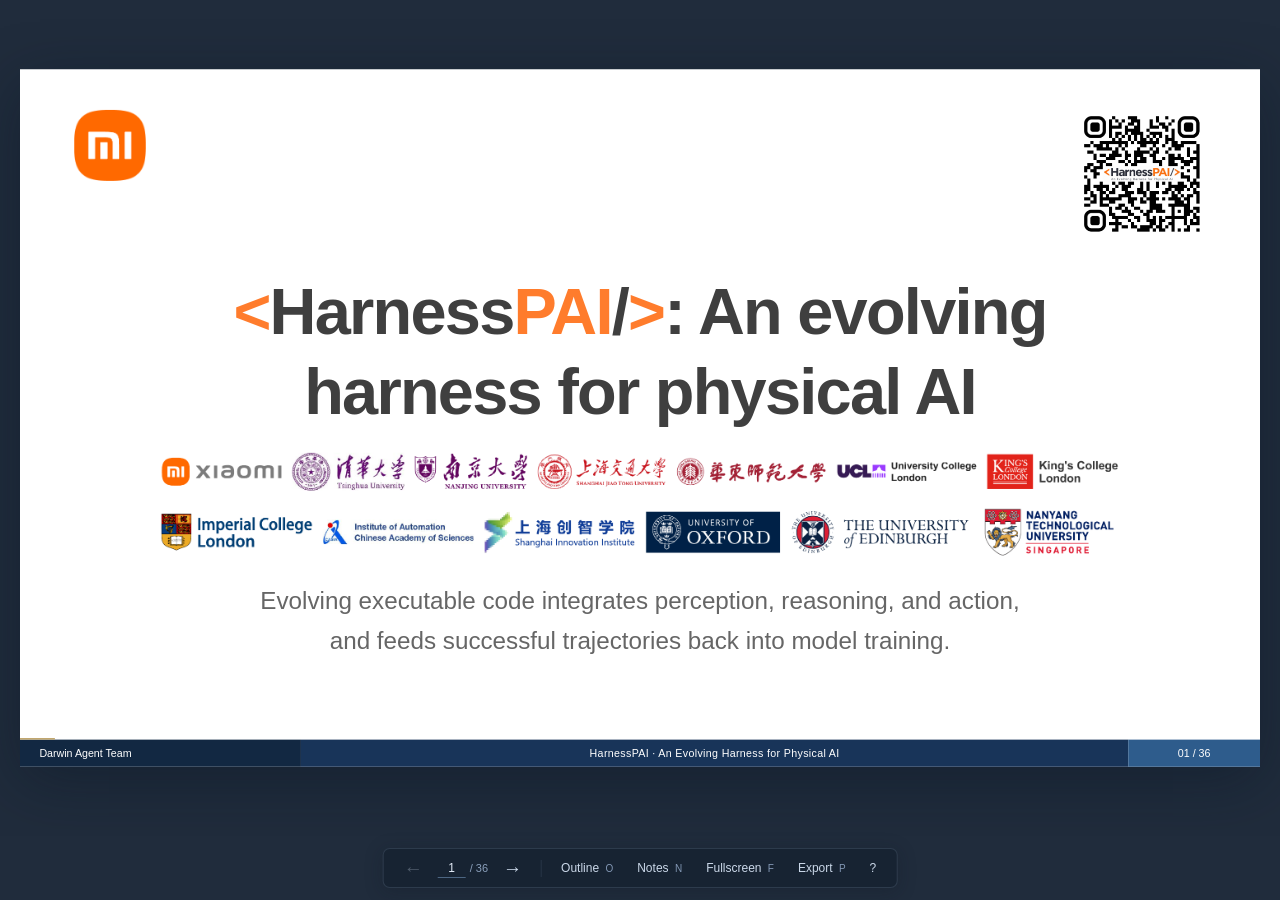
==== commit 8df72527: "v1" ====
--- a/index.html
+++ b/index.html
@@ -4,8 +4,8 @@
   <meta charset="utf-8">
   <meta name="viewport" content="width=device-width, initial-scale=1">
   <meta name="theme-color" content="#183459">
-  <meta name="description" content="HarnessPAI research seminar: action-model limitations, irreversible physical failures, code as a harness, and dual-timescale execution and evolution.">
-  <title>HarnessPAI · Beyond the Action Model</title>
+  <meta name="description" content="HarnessPAI: evolving executable code for physical AI, benchmark performance, and successful trajectories for VLA and WAM post-training.">
+  <title>HarnessPAI · An Evolving Harness for Physical AI</title>
   <link rel="stylesheet" href="slides.css">
   <script src="slides.js" defer></script>
 </head>
@@ -15,374 +15,87 @@
 
       <section class="slide title-slide is-active" data-chapter="0" data-title="HarnessPAI: An Evolving Harness for Physical AI" data-source="Paper Abstract; §4.1–4.5 · Project homepage: https://darwin-agent.github.io/HarnessPAI/">
         <div class="slide-body">
-          <div class="cover-branding"><img class="xiaomi-logo" src="media/xiaomi-logo.png" alt="Xiaomi"><a class="cover-homepage" href="https://darwin-agent.github.io/HarnessPAI/" target="_blank" rel="noopener noreferrer" aria-label="Open the HarnessPAI project homepage"><img src="media/project-homepage-qr.png" alt="QR code for the HarnessPAI project homepage"><span>Project homepage ↗</span></a></div>
-          <div class="cover-content"><h1><span class="cover-title-line"><span class="cover-accent">&lt;</span>Harness<span class="cover-accent">PAI</span>/<span class="cover-accent">&gt;</span>: An evolving</span><span class="cover-title-line">harness for physical AI</span></h1><p class="cover-summary">Evolving executable code integrates perception, reasoning, and action,<br>and feeds successful trajectories back into model training.</p></div>
+          <div class="cover-branding"><img class="xiaomi-logo" src="media/xiaomi-logo.png" alt="Xiaomi"><a class="cover-homepage" href="https://darwin-agent.github.io/HarnessPAI/" target="_blank" rel="noopener noreferrer" aria-label="Open the HarnessPAI project homepage"><img src="media/project-homepage-qr.png" alt="QR code for the HarnessPAI project homepage"><span></span></a></div>
+          <div class="cover-content"><h1><span class="cover-title-line"><span class="cover-accent">&lt;</span>Harness<span class="cover-accent">PAI</span>/<span class="cover-accent">&gt;</span>: An evolving</span><span class="cover-title-line">harness for physical AI</span></h1><img class="cover-affiliations" src="media/affiliation-logos.png" alt="Project affiliations: Xiaomi, Tsinghua University, Nanjing University, Shanghai Jiao Tong University, East China Normal University, University College London, King's College London, Imperial College London, Institute of Automation Chinese Academy of Sciences, Shanghai Innovation Institute, University of Oxford, University of Edinburgh, and Nanyang Technological University"><p class="cover-summary">Evolving executable code integrates perception, reasoning, and action,<br>and feeds successful trajectories back into model training.</p></div>
         </div>
         <aside class="speaker-note"><p>Start with a contradiction rather than a leaderboard: the robot can grasp and transport objects, yet changing a sentence or moving a plate can make the task fail. What is missing?</p><p>The talk moves from observed failures to the motivation for a harness, then explains why code and two timescales are useful. Section 4 evaluates both the execution framework and the model improvements obtained by feeding successful trajectories back into supervised fine-tuning. Allow about 40–45 minutes for the main talk; the last three slides are discussion material.</p></aside>
       </section>
 
-      <section class="slide agenda-slide" data-chapter="0" data-title="Roadmap: from capability gaps to an evolving system" data-source="Talk structure · Background / Motivation / Method & Evolution / Experiments & Data Feedback">
-        <div class="slide-body">
-          <div class="agenda">
-            <a href="#slide-3"><span class="agenda-number">01</span><div><h3>Background: an action model is not a complete agent</h3><p>Why do visual grounding and instruction following become bottlenecks?</p></div><span class="agenda-pages">03—07</span></a>
-            <a href="#slide-8"><span class="agenda-number">02</span><div><h3>Motivation: use existing motor skills in the right way</h3><p>What should a harness add while the action model stays frozen?</p></div><span class="agenda-pages">08—10</span></a>
-            <a href="#slide-11"><span class="agenda-number">03</span><div><h3>Method: code as a harness, evolving on two timescales</h3><p>Why stable execution? How do we verify, repair, and reuse programs?</p></div><span class="agenda-pages">11—22</span></a>
-            <a href="#slide-23"><span class="agenda-number">04</span><div><h3>Experiments: benchmark gains and data feedback</h3><p>How well does the harness work, and can its trajectories improve the model?</p></div><span class="agenda-pages">23—34</span></a>
-          </div>
-        </div>
-        <aside class="speaker-note"><p>First establish concrete failures rather than broadly saying that VLAs are weak. Then ask how to organize capabilities the model still possesses. The central design is a program that remains fixed during execution and improves between executions.</p><p>The new irreversibility video is slide 13. Preserve slides 13, 15, 18, and 19 in a short version: they explain the physical motivation, two timescales, evolution loop, and success contract.</p></aside>
-      </section>
+      <section class="slide research-slide agenda-slide" data-chapter="0" data-title="Background · Motivation · Method · Experiments" data-source="Talk structure"><div class="slide-body"><div class="agenda"><a href="#slide-3"><span class="agenda-number">01</span><div><h3>Background</h3><p>Physical AI, action models, and existing adaptation paradigms</p></div><span class="agenda-pages">03–05</span></a><a href="#slide-6"><span class="agenda-number">02</span><div><h3>Motivation</h3><p>Grounding failures, irreversible actions, and the case for code</p></div><span class="agenda-pages">06–11</span></a><a href="#slide-12"><span class="agenda-number">03</span><div><h3>Method</h3><p>Fixed execution, code evolution, repair memory, and trajectory feedback</p></div><span class="agenda-pages">12–20</span></a><a href="#slide-21"><span class="agenda-number">04</span><div><h3>Experiments</h3><p>Benchmark results, transfer, efficiency, and stronger models from harness data</p></div><span class="agenda-pages">21–36</span></a></div></div><aside class="speaker-note"><p>The talk has four parts. Background introduces the action-model interface and current adaptation paradigms. Motivation gives the behavioral and physical reasons for a harness. Method separates execution, evolution, and learning from successful trajectories. Experiments evaluate each of these claims.</p></aside></section>
 
-      <section class="slide" data-chapter="1" data-title="Physical AI needs more than action generation" data-source="Manuscript §1 Introduction; §3.1 Why Do VLA/WAM Models Need a Harness?">
-        <div class="slide-body">
-          <p class="lead">A complete physical agent must perceive, understand, and act.</p>
-          <div class="pipeline triad">
-            <div class="node"><span class="node-index">V</span><h3>Perceive & ground</h3><p>Where are the objects?<br>What has changed?</p><small>Current scene</small></div><span class="arrow">→</span>
-            <div class="node"><span class="node-index">L</span><h3>Understand & reason</h3><p>Which object is intended?<br>What constraints must hold?</p><small>Task semantics</small></div><span class="arrow">→</span>
-            <div class="node action-node"><span class="node-index">A</span><h3>Act & control</h3><p>How should the robot move?<br>How is contact handled?</p><small>Physical interaction</small></div>
-          </div>
-          <div class="two-col compact-gap"><div class="block"><h3>VLA · Vision-Language-Action</h3><p>Maps visual observations and instructions to actions.</p></div><div class="block"><h3>WAM · World Action Model</h3><p>Also models how the world evolves with actions.</p></div></div>
-          <div class="takeaway"><span>The gap</span>Action-centric training and evaluation do not automatically ensure reliable grounding or instruction following.</div>
-        </div>
-        <aside class="speaker-note"><p>VLA and WAM architectures differ. The common point here is an action-centered interface: being good at generating actions does not guarantee that the model can re-identify the correct goal in a changed scene.</p><p>Distinguish a behavioral robustness gap from a causal claim that training destroyed vision or language. The perturbation examples directly support the former; they do not isolate the training mechanism behind it.</p></aside>
-      </section>
+      <section class="slide research-slide " data-chapter="1" data-title="Physical AI: perception, reasoning, and action" data-source="HarnessPAI paper §1; §3.1; §4.1"><div class="slide-body"><p class="lead">An action model is a component of an embodied agent.</p><div class="research-triad"><div><span>Perception</span><h3>Ground the current scene</h3><p>Objects, target poses, and changes</p></div><div><span>Reasoning</span><h3>Interpret the task</h3><p>Referents, constraints, and stages</p></div><div><span>Action</span><h3>Execute physical behavior</h3><p>Motion and contact-rich control</p></div></div><table class="academic-table research-table"><thead><tr><th>Action backend</th><th>What it provides</th><th>What a complete system must organize</th></tr></thead><tbody><tr><td>VLA</td><td>Images + instruction → actions</td><td rowspan="2">Task decomposition, grounding,<br>execution checks, memory, and feedback</td></tr><tr><td>WAM</td><td>World evolution + action prediction</td></tr></tbody></table><p class="research-takeaway">HarnessPAI treats the action model as a primitive inside an executable system.</p></div><aside class="speaker-note"><p>Physical AI must perceive, understand and reason, and act. VLAs map observations and instructions to low-level actions. WAMs additionally model how the world evolves under actions.</p><p>A strong motor primitive does not by itself specify how task stages, grounding, checks, memory, and repair should be organized. The harness supplies that system organization. This does not imply that all action models lack vision or language understanding.</p></aside></section>
 
-      <section class="slide" data-chapter="1" data-title="Near-perfect standard scores can hide brittle behavior" data-source="Manuscript §5.2 / Table 4 / LIBERO-PRO results · The paper’s own evaluations of π₀.₅">
-        <div class="slide-body two-col chart-layout">
-          <div><p class="eyebrow">SAME ACTION BACKBONE · π<sub>0.5</sub></p><h3 class="large-heading">High success is not<br>robust understanding.</h3><p>LIBERO-PRO perturbs familiar tasks to test whether a policy can re-ground its actions when layouts or instructions change.</p><div class="definition"><strong>Swap · scene perturbation</strong><p>Exchange initial object positions.</p><strong>Task · instruction perturbation</strong><p>Change the instruction and intended target.</p></div></div>
-          <div class="chart-panel"><p class="chart-title">Task success <span>Higher is better · %</span></p><div class="horizontal-chart"><div class="bar-row"><div class="bar-label">Standard LIBERO</div><div class="bar-track"><span style="--value:96.9" class="bar navy"></span><strong>96.9</strong></div></div><div class="bar-row"><div class="bar-label">PRO · Swap</div><div class="bar-track"><span style="--value:39.7" class="bar muted"></span><strong>39.7</strong></div></div><div class="bar-row"><div class="bar-label">PRO · Task</div><div class="bar-track"><span style="--value:30.1" class="bar muted"></span><strong>30.1</strong></div></div></div><p class="chart-note">Aggregated over Spatial, Object, and Goal suites.<br>A standard-versus-perturbed comparison, not a causal training ablation.</p></div>
-        </div>
-        <aside class="speaker-note"><p>Establish the contrast: 96.9% is the standard LIBERO mean across three suites. The same backbone reaches only 39.7% under position swaps and 30.1% under instruction changes.</p><p>This does not mean the model has no visual or language understanding at all. It means those capabilities do not reliably translate into correct behavior under these perturbations. The next two clips make the failures concrete.</p></aside>
-      </section>
+      <section class="slide research-slide " data-chapter="1" data-title="Standard benchmark success can hide robustness gaps" data-source="HarnessPAI paper Fig. 3; Table 4; §5.2.3 · paper/images/framework/motivation_1.pdf"><div class="slide-body"><figure class="research-figure standard-rollout"><img src="media/paper/motivation_1.svg" alt="Paper Fig. 3: successful approach, grasp, transport, and placement by a pure VLA in a standard LIBERO scene"></figure><div class="research-stats"><div><span>Standard LIBERO</span><strong>96.9%</strong><p>π₀.₅ across Spatial / Object / Goal</p></div><div><span>PRO · Swap</span><strong>39.7%</strong><p>Object positions change</p></div><div><span>PRO · Task</span><strong>30.1%</strong><p>Instruction and target change</p></div></div><p class="research-takeaway">Robust execution requires updating the task’s referents and geometry as conditions change.</p></div><aside class="speaker-note"><p>The original Fig. 3 shows π0.5 successfully executing an in-distribution LIBERO task. Its four stages establish that grasping and transport competence are useful.</p><p>The displayed aggregate values are the authors’ evaluations: standard LIBERO 96.9%, LIBERO-PRO Swap 39.7%, and Task 30.1%, averaged across the three suites. A controlled scene or instruction perturbation creates a large performance gap. These behavioral results do not identify a causal training mechanism.</p></aside></section>
 
-      <section class="slide" data-chapter="1" data-title="Language shift: one “not” changes which bowl to grasp" data-source="Manuscript §3.1 / Fig. 4; project clip: motivation-language · Different selected episodes; 2× source playback">
-        <div class="slide-body media-layout">
-          <div class="media-explanation"><span class="case-label">OBSERVATION 01</span><blockquote>Pick up the black bowl<br><mark>not between</mark><br>the plate and the ramekin.</blockquote><ul class="academic-list"><li>The added negation changes the target.</li><li>The VLA still grasps the original bowl.</li><li>The harness re-grounds the target before invoking motor skills.</li></ul><div class="mini-block">Grasping a bowl is not the same as<br><strong>grasping the right bowl.</strong></div></div>
-          <figure class="video-figure"><div class="comparison-labels"><span>Pure VLA · wrong target</span><span>HarnessPAI · correct target</span></div><video controls playsinline muted preload="none" poster="media/motivation-language.webp" aria-label="Language perturbation: pure VLA on the left, HarnessPAI on the right"><source src="media/motivation-language.mp4" type="video/mp4"></video><figcaption>Selected rollouts illustrate behavior; success rates are not inferred from this pair.<br>The manuscript also shows a masking intervention that does not resolve this case.</figcaption></figure>
-        </div>
-        <aside class="speaker-note"><p>Press V to play or pause. Ask the audience to read the instruction. The word “not” changes the referent, not the kinematic form of grasping.</p><p>The left clip is pure VLA episode 6; the right is HarnessPAI episode 9. Do not treat them as a strictly matched initial-state experiment. The masking result is in the paper’s static figure, not this video.</p><p>The mask intervention is insufficient in this case, but that alone does not isolate language understanding from visual grounding or the instruction-to-action mapping.</p></aside>
-      </section>
+      <section class="slide research-slide " data-chapter="1" data-title="Post-training, code as policy, and VLA harnesses" data-source="HarnessPAI paper §2; Fig. 2 · paper/images/framework/categories.pdf"><div class="slide-body"><figure class="research-figure paradigm-figure"><img src="media/paper/categories.svg" alt="Paper Fig. 2 compares post-training, code-as-policy, VLA harnesses, and HarnessPAI"></figure><div class="research-comparison"><p><strong>Post-training</strong><br>Adapt model weights with trajectories or rewards</p><p><strong>Code as policy</strong><br>Execute programs built around environment APIs</p><p><strong>VLA harness</strong><br>Organize a frozen model through an agent and memory</p></div><p class="research-takeaway">HarnessPAI retains learned action primitives and evolves the executable code around them.</p></div><aside class="speaker-note"><p>This is a conceptual comparison of adaptation paradigms, not an experimental ablation. Post-training updates weights; code-as-policy emphasizes executable programs and APIs; VLA harnesses organize a frozen model with memory and planning.</p><p>HarnessPAI compiles perception, reasoning, action-model invocation, and checks into reusable programs, then revises those programs from execution feedback. Expert-video graph initialization, illustrated in the figure, is optional.</p></aside></section>
 
-      <section class="slide" data-chapter="1" data-title="Scene shift: the motion works, but the destination is stale" data-source="Manuscript §3.1 / Fig. 5; project clip: motivation-visual-swap · 2× source playback; initial-state equality unverified">
-        <div class="slide-body media-layout">
-          <div class="media-explanation"><span class="case-label">OBSERVATION 02</span><h3 class="large-heading">Same instruction.<br>A new destination.</h3><ul class="academic-list"><li>Grasping and transport still happen.</li><li>The VLA moves toward the plate’s old position.</li><li>The harness re-locates the destination in the current scene.</li></ul><div class="mini-block">Update <strong>where</strong> to act,<br>not just relearn <strong>how</strong> to move.</div></div>
-          <figure class="video-figure"><div class="comparison-labels"><span>Pure VLA · placement failure</span><span>HarnessPAI · re-grounded goal</span></div><video controls playsinline muted preload="none" poster="media/motivation-visual-swap.webp" aria-label="Scene perturbation: pure VLA fails placement while HarnessPAI succeeds"><source src="media/motivation-visual-swap.mp4" type="video/mp4"></video><figcaption>This clip swaps the plate and a distractor bowl; the paper’s static example swaps the plate and ramekin. They illustrate the same failure class, not the same rollout.</figcaption></figure>
-        </div>
-        <aside class="speaker-note"><p>Press V. The key is not a complete loss of motor ability: placement has not been re-anchored to the plate’s current location.</p><p>Keep the asset distinction explicit. The webpage video and the paper figure swap different objects, and exact initial-state equality across the paired videos was not verified.</p><p>Across both examples, short-horizon action capabilities remain useful, but selecting and organizing them is not reliable enough for task completion.</p></aside>
-      </section>
+      <section class="slide research-slide " data-chapter="2" data-title="Language shift: “not between” changes the target" data-source="HarnessPAI paper §3.1; Fig. 4 · paper/images/framework/motivation_2.pdf"><div class="slide-body"><div class="research-split motivation-split"><figure class="research-figure "><img src="media/paper/motivation_2.svg" alt="Paper Fig. 4: pure VLA and a masking intervention fail after adding not; HarnessPAI selects the correct bowl"></figure><div class="research-explanation"><blockquote>Pick up the black bowl<br><mark>not between</mark><br>the plate and the ramekin.</blockquote><ul class="research-list"><li>The negation changes the intended bowl.</li><li>The VLA still grasps the original target.</li><li>HarnessPAI re-grounds the referent before acting.</li></ul></div></div></div><aside class="speaker-note"><p>The figure preserves all three source rows: Pure VLA, VLA + Mask, and HarnessPAI. Adding not changes the referent while leaving the basic motor task intact.</p><p>The illustrated masking intervention does not fix the modified instruction. It does not, by itself, establish whether the error arises from language understanding, visual grounding, or instruction-to-action mapping. Use the figure as a behavioral example rather than a success-rate estimate.</p></aside></section>
 
-      <section class="slide" data-chapter="1" data-title="The missing pieces: grounding, semantics, and verification" data-source="Manuscript §3.1 / Fig. 6; project clip: motivation-microwave-column2 · Illustrative rollouts do not isolate a unique cause">
-        <div class="slide-body">
-          <div class="two-col"><div><div class="observation-row"><span>01</span><div><h3>The wrong object</h3><p>A valid motion, but the wrong referent.</p></div></div><div class="observation-row"><span>02</span><div><h3>The wrong destination</h3><p>Grasp and transport succeed; grounding does not.</p></div></div><div class="observation-row"><span>03</span><div><h3>Near the button is not on the button</h3><p>Reaching the vicinity does not complete the press.</p></div></div></div><figure class="video-figure small-video"><div class="comparison-labels"><span>WAM · unsuccessful press</span><span>HarnessPAI · completed task</span></div><video controls playsinline muted preload="none" poster="media/motivation-microwave-column2.webp" aria-label="Microwave task: WAM on the left and HarnessPAI on the right"><source src="media/motivation-microwave-column2.mp4" type="video/mp4"></video><figcaption>RoboCasa · microwave button task · head-camera view</figcaption></figure></div>
-          <div class="takeaway"><span>Careful attribution</span>These examples motivate system-level support; they do not prove training-induced V/L loss or intrinsic imprecision of generative action heads.</div>
-        </div>
-        <aside class="speaker-note"><p>The WAM example broadens the story beyond VLAs. Failure to press the button may involve localization, contact control, or action generation; these examples do not establish a unique cause.</p><p>The design response is to make grounding, geometric reasoning, and execution checks explicit, while retaining useful action capabilities.</p></aside>
-      </section>
+      <section class="slide research-slide " data-chapter="2" data-title="Scene shift: placement must follow the plate’s new location" data-source="HarnessPAI paper §3.1; Fig. 5 · paper/images/framework/motivation_3.pdf"><div class="slide-body"><div class="research-split motivation-split"><figure class="research-figure "><img src="media/paper/motivation_3.svg" alt="Paper Fig. 5: standard pure VLA success, stale plate location after a swap, and successful HarnessPAI placement"></figure><div class="research-explanation"><h3>Same instruction.<br>Changed geometry.</h3><ul class="research-list"><li>The plate and ramekin exchange positions.</li><li>The VLA grasps and transports the bowl.</li><li>Placement still targets the plate’s old location.</li></ul><p class="research-key">Keep the motor skill;<br>update where it should act.</p></div></div></div><aside class="speaker-note"><p>The full source figure compares the original scene, a swapped scene executed by the pure VLA, and HarnessPAI in the perturbed scene.</p><p>The failure is at placement: grasping and transport occur, but the destination is not updated. Do not describe this as failing to grasp the bowl or as evidence that vision was destroyed during training. The paper figure swaps a plate and ramekin; the earlier website video used a distractor bowl instead.</p></aside></section>
 
-      <section class="slide" data-chapter="2" data-title="Motivation: use existing motor competence in the right way" data-source="Manuscript §3.3 Why Use Code as a Physical AI Harness?; §6.2 When the Framework Works">
-        <div class="slide-body">
-          <div class="research-question"><span>RESEARCH QUESTION</span><p>If the model can still reach, grasp, and transport,<br>how do we make it act <em>correctly</em> after a perturbation?</p></div>
-          <div class="pipeline motivation-flow"><div class="node"><h3>Re-ground the goal</h3><p>Resolve the instruction<br>in the current scene</p></div><span class="arrow">→</span><div class="node"><h3>Invoke existing skills</h3><p>Retain the frozen model’s<br>atomic motor competence</p></div><span class="arrow">→</span><div class="node"><h3>Verify before advancing</h3><p>Check grasp and placement;<br>gate the next stage</p></div></div>
-          <div class="equation">Reliable behavior <span>=</span> Motor competence <span>+</span> Explicit organization</div>
-          <p class="scope-line">Precondition: useful primitives already exist. A harness cannot create a capability absent from both the model and available control APIs.</p>
-        </div>
-        <aside class="speaker-note"><p>“Unlocking” is not a mysterious prompting trick. It means establishing the correct target, invoking a competent primitive at the right stage, and checking its result.</p><p>If neither the model nor the control API can grasp an object, rearranging calls cannot manufacture a grasping capability. We will return to this boundary at the end.</p></aside>
-      </section>
+      <section class="slide research-slide " data-chapter="2" data-title="Fine manipulation: reaching the button is not pressing it" data-source="HarnessPAI paper §3.1; Fig. 6 · paper/images/framework/motivation_4.pdf"><div class="slide-body"><figure class="research-figure precision-figure"><img src="media/paper/motivation_4.svg" alt="Paper Fig. 6: microwave-button trials of a WAM and successful HarnessPAI executions"></figure><div class="research-comparison two"><p><strong>Observed failure</strong><br>The WAM reaches the microwave but does not complete the press.</p><p><strong>Harness response</strong><br>Ground the small target, align the action, and verify the resulting state.</p></div><p class="research-takeaway">Task completion needs explicit geometry and observable success checks.</p></div><aside class="speaker-note"><p>The source figure shows multiple failed WAM trials near the microwave start button and successful HarnessPAI episodes. It motivates localized control and checking.</p><p>The trials do not isolate an intrinsic limitation of generative action heads. Localization, contact control, or action generation can contribute; avoid asserting a unique causal mechanism.</p></aside></section>
 
-      <section class="slide" data-chapter="2" data-title="Harness design: why not an online agent or pure code?" data-source="Manuscript §1, §2 Related Work, §3.3 · Conceptual design comparison, not a controlled ablation">
-        <div class="slide-body">
-          <table class="academic-table choice-table"><thead><tr><th>Design</th><th>Who decides next?</th><th>Learned motor skills</th><th>Main trade-off</th></tr></thead><tbody><tr><td>Pure VLA / WAM</td><td>Action model</td><td>Retained</td><td>Grounding and checks often implicit</td></tr><tr><td>Online reasoning harness</td><td>High-level agent</td><td>Retained</td><td>Repeated online deliberation</td></tr><tr><td>Code as Policy</td><td>Program + control APIs</td><td>Not necessarily retained</td><td>Contact-rich control depends on APIs</td></tr><tr class="highlight-row"><td>Code as Harness</td><td>Validated task program</td><td>Replaceable primitives</td><td>Upfront evolution; repeated reuse</td></tr></tbody></table>
-          <div class="two-col compact-gap"><div class="block"><h3>Do not replace the action model</h3><p>Code organizes grounding and checks.<br>The model supplies learned manipulation.</p></div><div class="block"><h3>Do not rethink every step</h3><p>Reuse an executable strategy.<br>Move program revision between rollouts.</p></div></div>
-        </div>
-        <aside class="speaker-note"><p>This is a comparison of representative designs, not a claim that all code-as-policy systems exclude learning or that every online agent is inefficient.</p><p>HarnessPAI takes a hybrid position: keep learned manipulation, but avoid making each step depend on renewed high-level deliberation.</p></aside>
-      </section>
+      <section class="slide research-slide " data-chapter="2" data-title="Physical errors can persist beyond the action that caused them" data-source="HarnessPAI paper §3.2; Fig. 7 · paper/images/framework/motivation_5.pdf"><div class="slide-body"><figure class="research-figure irreversible-figure"><img src="media/paper/motivation_5.svg" alt="Paper Fig. 7: failed two-arm pot lift changes the scene, compared with a successful HarnessPAI lift"></figure><div class="research-comparison two"><p><strong>Before a risky action</strong><br>Ground the object and verify the prerequisites.</p><p><strong>During execution</strong><br>Use current observations and predefined checks.</p></div><p class="research-takeaway">A stable, inspectable program aims to prevent costly failures before committing the next action.</p></div><aside class="speaker-note"><p>The figure illustrates a persistent scene change during a two-arm pot-lifting task. Its caption and the local source text differ about the exact benchmark attribution, so describe the observed physical failure without using it as quantitative benchmark evidence.</p><p>Some physical failures require recovery and some may be irreversible. This motivates explicit checks and first-attempt reliability. It is not a proof that fixed programs are universally safer, nor a claim that sensor feedback should be disabled.</p></aside></section>
 
-      <section class="slide" data-chapter="2" data-title="Why code? It turns a strategy into executable knowledge" data-source="Manuscript §3.3 · Executable / inspectable / evolvable · Repeated deployment is the primary target regime">
-        <div class="slide-body">
-          <div class="three-col properties"><div class="property"><span class="property-number">01</span><h3>Executable</h3><p class="english-label">RUN THE STRATEGY</p><p>Connect perception, action calls, and branches—not just a plan in words.</p><code>observe → act → check</code></div><div class="property"><span class="property-number">02</span><h3>Inspectable</h3><p class="english-label">LOCATE THE FAILURE</p><p>Make object selection and stage transitions readable and editable.</p><code>if not grasped: stop</code></div><div class="property"><span class="property-number">03</span><h3>Evolvable</h3><p class="english-label">REPAIR AND REUSE</p><p>Map failures to nodes, revise their implementation, and re-validate.</p><code>failure → patch → test</code></div></div>
-          <div class="takeaway"><span>Deployment logic</span>Especially useful when a task is repeated: invest in getting a program right, then reuse it.</div>
-          <p class="scope-line">Reuse programs and repair knowledge—not an assumption of unlimited physical resets or guaranteed zero-shot success on every new task.</p>
-        </div>
-        <aside class="speaker-note"><p>Executability supports runtime, inspectability supports diagnosis, and evolvability supports improvement across rollouts. Together they enable the two-timescale design.</p><p>Repeated tasks amortize development effort, but repetition is not permission to fail carelessly in each deployment.</p></aside>
-      </section>
+      <section class="slide research-slide video-slide" data-chapter="2" data-title="Pot handling: preventing an unrecoverable drop" data-source="Supplied project video; paper §3.2"><div class="slide-body"><div class="research-video"><div class="comparison-labels"><span>Scripted drop illustration</span><span>Successful HarnessPAI lift</span></div><video controls playsinline muted preload="none" poster="media/irreversible-comparison.webp" aria-label="robosuite TwoArmLift illustration: scripted pot drop on the left and HarnessPAI lift on the right"><source src="media/irreversible-comparison.mp4" type="video/mp4"></video></div><p class="research-takeaway">Check grounding and grasp conditions before a state-changing transition.</p></div><aside class="speaker-note"><p>Press V to play or pause. The left clip is a scripted pot drop, with the pot lost below the table; the right is a successful HarnessPAI lift.</p><p>This is a robosuite TwoArmLift illustration, not a pure-WAM baseline or a RoboCasa benchmark comparison. Do not infer task success rates or relative execution speed from this selected pair.</p></aside></section>
 
-      <section class="slide" data-chapter="3" data-title="Architecture: code connects memory, perception, and action" data-source="Manuscript §4.1 / Fig. 8 · Original framework figure from the supplied project assets">
-        <div class="slide-body">
-          <p class="lead">The action model is one <strong>primitive</strong> in the system—not the whole agent.</p>
-          <figure class="paper-figure framework-figure"><img src="media/framework.webp" alt="HarnessPAI architecture: task, skill and code memories connected to perception, control and model primitives"><figcaption>Task Memory · Structured Skill Memory · Executable Code Memory · Primitive Library</figcaption></figure>
-          <div class="three-col caption-grid"><div><strong>Task memory</strong><p>Is a reusable program already available?</p></div><div><strong>Skill + code memories</strong><p>How to repair; where the implementation lives.</p></div><div><strong>Primitive library</strong><p>Perception, control, VLA / WAM / PPO.</p></div></div>
-        </div>
-        <aside class="speaker-note"><p>Read left to right: retrieve an existing program when possible; otherwise retrieve relevant skills and enter evolution. Code coordinates execution, drawing on the three types of primitives on the right.</p><p>The learned model is not privileged at every stage. Code handles explicit geometry, while learned policies supply useful contact-rich behavior. A pure control API can also serve as a backend.</p></aside>
-      </section>
+      <section class="slide research-slide " data-chapter="2" data-title="Why executable code?" data-source="HarnessPAI paper §3.3; §4 · paper/images/framework/overview.pdf"><div class="slide-body"><figure class="research-figure code-motivation-figure"><img src="media/paper/overview.svg" alt="Task instruction connects to task memory, structured skills, and deployment of perception, planning, and acting code"></figure><div class="research-comparison"><p><strong>Executable</strong><br>Reuse a validated task program</p><p><strong>Inspectable</strong><br>Locate a failed stage and its checks</p><p><strong>Evolvable</strong><br>Repair code between rollouts</p></div><p class="research-takeaway">Retain useful action competence while making system behavior explicit and reusable.</p></div><aside class="speaker-note"><p>The local overview drawing illustrates task memory, structured skill memory, and executable code memory. It is a supporting project diagram rather than a numbered figure in the supplied PDF.</p><p>The intended regime is repeated deployment of related tasks. Runtime program reuse amortizes the reasoning performed during evolution. Code can still call perception and learned action primitives; it need not replace contact-rich motor behavior with hand-designed trajectories.</p></aside></section>
 
-      <section class="slide" data-chapter="3" data-title="What does it mean to wrap an action model in code?" data-source="Teaching pseudocode based on manuscript §4.1 · Not a real project API or deployable robot-control implementation">
-        <div class="slide-body code-layout">
-          <div class="code-window"><div class="code-title">task_program.py <span>Illustrative pseudocode</span></div><pre><code><span class="kw">def</span> <span class="fn">execute</span>(instruction, robot, action_model):
-    scene = <span class="fn">perceive</span>(robot.observe())
-    target = <span class="fn">ground</span>(instruction, scene)
-    destination = <span class="fn">locate_destination</span>(scene)
+      <section class="slide research-slide " data-chapter="3" data-title="HarnessPAI architecture" data-source="HarnessPAI paper §4.1; Fig. 8 · paper/images/framework/framework.pdf"><div class="slide-body"><figure class="research-figure architecture-figure"><img src="media/paper/framework.svg" alt="Paper Fig. 8: task, skill, and executable code memories connected to a primitive library"></figure><div class="research-comparison"><p><strong>Task memory</strong><br>Retrieve an existing task program</p><p><strong>Structured skill memory</strong><br>Retrieve failures and repairs by stage</p><p><strong>Primitive library</strong><br>Perception, control APIs, and models</p></div><p class="research-takeaway">Existing task: retrieve and execute. New task: evolve code using accumulated repair knowledge.</p></div><aside class="speaker-note"><p>Explain the two paths at the center of the source figure. A known instruction can retrieve executable code. A missing task triggers evolution informed by structured skills.</p><p>Perception, control, and learned models are interchangeable categories of primitive. The action model is one component rather than the entire agent. All models remain frozen during the main harness-evolution experiment.</p></aside></section>
 
-    robot.<span class="fn">approach</span>(target.pose)
-    action_model.<span class="fn">grasp</span>(target)
-    <span class="kw">if not</span> <span class="fn">verify_grasp</span>(robot.observe()):
-        <span class="kw">return</span> <span class="fn">safe_stop</span>()
+      <section class="slide research-slide " data-chapter="3" data-title="Two timescales: fixed execution and code evolution" data-source="HarnessPAI paper §3.2; §4.1–4.3"><div class="slide-body"><div class="research-timescales"><div><p class="eyebrow">WITHIN A ROLLOUT</p><h3>Open-loop at the program level</h3><p>Ground → act → verify → proceed</p><ul class="research-list"><li>The task program remains fixed.</li><li>Sensors and low-level feedback remain active.</li><li>Predefined branches, stopping, and checks still run.</li></ul></div><div><p class="eyebrow">BETWEEN ROLLOUTS</p><h3>Closed-loop evolution</h3><p>Execute → diagnose → revise → validate</p><ul class="research-list"><li>Use traces, outcomes, and rollout videos.</li><li>Edit an isolated candidate program.</li><li>Promote code only after validation.</li></ul></div></div><p class="research-takeaway">The program changes between attempts; observations and checks guide execution within each attempt.</p></div><aside class="speaker-note"><p>Open-loop is a program-level definition: no high-level rewriting or deliberative replanning is required during a rollout. It does not mean open-loop motor control or blindness to current observations.</p><p>Closed-loop evolution uses feedback from multiple rollouts to revise the executable program. Experimental resets permit development trials, but reset availability should not be assumed in deployment. This separation is central to interpreting the framework.</p></aside></section>
 
-    robot.<span class="fn">transport</span>(destination)
-    action_model.<span class="fn">place</span>(destination)
-    <span class="kw">return</span> <span class="fn">verify_goal</span>(robot.observe())</code></pre></div>
-          <div class="code-annotations"><div><span>GROUND</span><h3>Explicit objects and poses</h3><p>Resolve the task in the current scene.</p></div><div><span>DELEGATE</span><h3>Retain learned actions</h3><p>Freeze weights; do not hand-code all contact.</p></div><div><span>VERIFY</span><h3>Gate execution</h3><p>No verified grasp, no blind transition to transport.</p></div></div>
-        </div>
-        <aside class="speaker-note"><p>This illustrates interface boundaries, not a runnable robot API. The ground function stands for explicit perception calls, task predicates, and geometric reasoning; naming a function does not solve semantics.</p><p>The assignment of model-controlled stages varies by task. A function named safe_stop is not itself a safety guarantee: stopping must be implemented for the robot and its operating conditions.</p></aside>
-      </section>
+      <section class="slide research-slide " data-chapter="3" data-title="Hybrid rollout: code organizes learned manipulation" data-source="HarnessPAI paper §4.1; Table 3"><div class="slide-body"><figure class="research-figure hybrid-rollout"><img src="media/paper/hybrid-bowl.svg" alt="HarnessPAI row from Fig. 5: approach in code, grasp with the VLA, transport in code, and place with the VLA"></figure><table class="academic-table research-table phase-table"><thead><tr><th>Task stage</th><th>Executor</th><th>Purpose</th></tr></thead><tbody><tr><td>Ground & approach</td><td>Fixed code · perception + geometry</td><td>Locate the target and reach a valid pose</td></tr><tr><td>Grasp</td><td>VLA primitive</td><td>Perform contact-rich manipulation</td></tr><tr><td>Transport</td><td>Fixed code</td><td>Move to the current destination</td></tr><tr><td>Place</td><td>VLA primitive</td><td>Complete placement and check the outcome</td></tr></tbody></table><p class="research-takeaway">A verified milestone gates the next stage of the program.</p></div><aside class="speaker-note"><p>This is the paper’s Table 3 hybrid allocation, illustrated with the bowl task. Grounding uses segmentation and geometry; approach uses Cartesian servo and IK rescue; grasp and place are delegated to the VLA; transport is fixed code.</p><p>This example is not a universal decomposition for every task. Which stages use models or deterministic control depends on the available primitive and task. Checks verify grasp or placement milestones before subsequent transitions.</p></aside></section>
 
-      <section class="slide irreversible-slide" data-chapter="3" data-title="Why open-loop execution? Some failures cannot be undone" data-source="Manuscript §3.2; supplied irreversible-comparison.mp4 · robosuite TwoArmLift illustration; 2× source playback">
-        <div class="slide-body">
-          <div class="two-col irreversible-layout"><div class="media-explanation"><span class="case-label">PHYSICAL ACTIONS CHANGE THE WORLD</span><h3 class="large-heading">There is no reliable<br>“undo” button.</h3><ul class="academic-list"><li>A bad grasp can drop or overturn an object.</li><li>After the scene changes, recovery may be impossible within the rollout.</li><li>Reasoning after failure may already be too late.</li></ul></div><figure class="video-figure irreversible-video"><div class="comparison-labels"><span>Illustrative failure · pot dropped</span><span>HarnessPAI · successful lift</span></div><video controls playsinline muted preload="none" poster="media/irreversible-comparison.webp" aria-label="Irreversible error illustration: a scripted pot drop on the left and a successful HarnessPAI two-arm lift on the right"><source src="media/irreversible-comparison.mp4" type="video/mp4"></video><figcaption>Left: a scripted drop; the pot is lost below the table. Right: successful lift.<br>This is an illustration, not a pure-WAM baseline or a RoboCasa comparison.</figcaption></figure></div>
-          <div class="takeaway"><span>Program-level open-loop</span>Run validated logic with pre-action checks. Keep sensor feedback; move code revision between rollouts, before the next risky execution.</div>
-        </div>
-        <aside class="speaker-note"><p>Press V. This clip gives the physical motivation for separating execution from program revision. Once a pot falls below the table, another reasoning step cannot simply restore the previous state. The failure is not universally irreversible under all possible interventions, but it can be unrecoverable within the task and its available controls.</p><p>Describe the source accurately: the left is an illustrative scripted drop in robosuite TwoArmLift; the right is a successful HarnessPAI lift. This is not evidence that a particular WAM failed in RoboCasa, nor a quantitative success-rate comparison.</p><p>Why call the response open-loop? At the program level, the validated task logic stays fixed during a rollout. It still reads sensors, checks grasps, uses feedback control, and may run predefined recovery or stop. Irreversibility motivates preventive checks and first-attempt reliability; it does not prove open-loop control is universally safer.</p><p>Programs improve between trials in a resettable development environment. Do not assume that the same resets are available in real deployment.</p></aside>
-      </section>
+      <section class="slide research-slide " data-chapter="3" data-title="Initialization attaches only when the task needs it" data-source="HarnessPAI paper §4.2; Fig. 9 · paper/images/framework/close_loop.pdf"><div class="slide-body"><div class="research-split pipeline-split"><figure class="research-figure "><img src="media/paper/close_loop-initialization.svg" alt="Paper Fig. 9 left panels: optional graph generation, capability assessment, and perception initialization"></figure><div class="research-explanation"><p class="eyebrow">OPTIONAL INPUTS</p><ul class="research-list"><li>Expert video → workflow graph</li><li>Model rollouts → capability assessment</li><li>Perception-heavy task → initialized perception code</li></ul><p class="research-key">One required core:<br>execute, diagnose, and repair.</p></div></div></div><aside class="speaker-note"><p>The three left-hand source blocks are optional: graph extraction from expert demonstrations, model capability assessment, and perception initialization. Turn each on only when its input or need exists.</p><p>The same required execution–diagnosis–repair loop serves all embodiments. VacuSim demonstrates the loop without the optional VLA, workflow-graph, or perception stages. The framework does not require new human demonstrations for every task.</p></aside></section>
 
-      <section class="slide" data-chapter="3" data-title="Prevent errors now; improve the program before the next run" data-source="Manuscript §3.2 Why Open-Loop Execution? · Conceptual state-transition illustration">
-        <div class="slide-body">
-          <p class="lead">A physical mistake cannot always be fixed by undoing a line of code.</p>
-          <div class="pipeline consequence-flow"><div class="node"><span class="step-tag">WRONG DECISION</span><h3>Bad grasp / collision</h3></div><span class="arrow">→</span><div class="node"><span class="step-tag">PERSISTENT CHANGE</span><h3>Object falls or spills</h3></div><span class="arrow">→</span><div class="node warning-node"><span class="step-tag">RECOVERY COST</span><h3>The rollout may be lost</h3></div></div>
-          <div class="two-col"><div class="block"><h3>During this run: prevent the error</h3><ul class="academic-list"><li>Ground targets and geometric constraints.</li><li>Gate progress with predefined checks.</li><li>Recover or stop within defined policies.</li></ul></div><div class="block"><h3>Before the next: repair the program</h3><ul class="academic-list"><li>Locate weak nodes from execution evidence.</li><li>Validate fixes in resettable experiments.</li><li>Deploy only a validated candidate.</li></ul></div></div>
-          <div class="takeaway"><span>Objective</span>Improve first-attempt reliability, rather than rely on unlimited physical retries.</div>
-        </div>
-        <aside class="speaker-note"><p>Follow the video with the design principle. A stable, inspectable program provides explicit checks before committing to risky stages. High-level code revisions occur between runs.</p><p>This is program-level open-loop execution, not sensor-level open-loop control. The claim is not that removing feedback prevents accidents. The combination of explicit grounding, checks, and validated programs aims to reduce error risk.</p><p>Evolution uses resettable experimental environments. A real robot may not be able to reset, and the program is not a formal safety proof.</p></aside>
-      </section>
+      <section class="slide research-slide evolution-focus" data-chapter="3" data-title="Evolution: candidate code must survive execution feedback" data-source="HarnessPAI paper §4.3; Algorithm 1; Fig. 9 · paper/images/framework/close_loop.pdf"><div class="slide-body"><figure class="research-figure evolution-pipeline-figure"><img src="media/paper/close_loop-evolution.svg" alt="Paper Fig. 9 evolution and skill management: candidate code, environment batch, diagnoses, success gate, and promotion"></figure><ol class="research-steps"><li><strong>Write</strong><span>Edit isolated candidate code</span></li><li><strong>Pre-flight & probe</strong><span>Check execution; revisit 3 failing seeds</span></li><li><strong>Full batch</strong><span>Detect repairs and regressions</span></li><li><strong>Promote</strong><span>Store validated code and new skills</span></li></ol></div><aside class="speaker-note"><p>Follow the right-hand evolution path in Fig. 9. Candidate code undergoes pre-flight checks before full rollout evaluation. The probe stage revisits three seeds that failed the previous round, then the full development batch tests for regressions.</p><p>Code is promoted when all development rollouts satisfy the shared success contract. Otherwise traces, video diagnosis, and deterministic gate signals drive the next edit. Crashes and timeouts count as failures. Round budgets bound the search.</p></aside></section>
 
-      <section class="slide" data-chapter="3" data-title="Two timescales: execute a fixed program; evolve between runs" data-source="Manuscript §3.2, §4.1–4.3 · “Open-loop” refers to the program, not sensors or low-level feedback control">
-        <div class="slide-body timescales">
-          <div class="timescale-row fast"><div class="timescale-label"><span>TIMESCALE ① · WITHIN</span><h3>One rollout</h3><strong>Program P<sub>k</sub> is fixed</strong></div><div class="timescale-content"><div class="inline-flow"><span>Observe</span><b>→</b><span>Ground</span><b>→</b><span>Act</span><b>→</b><span>Check</span></div><div class="feedback-line">↖ Read current observations; follow predefined branches, recovery, or stopping rules ↙</div><p>No online program rewriting. Perception and low-level feedback remain active.</p></div></div>
-          <div class="timescale-row slow"><div class="timescale-label"><span>TIMESCALE ② · ACROSS</span><h3>Between rollouts</h3><strong>P<sub>k</sub> → P<sub>k+1</sub></strong></div><div class="timescale-content"><div class="inline-flow"><span>Evidence</span><b>→</b><span>Diagnose</span><b>→</b><span>Revise</span><b>→</b><span>Validate</span></div><div class="feedback-line">↖ Repair failures; promote a candidate only after it passes the success contract ↙</div><p>Code and repair knowledge evolve; action-model parameters θ stay frozen.</p></div></div>
-          <div class="takeaway"><span>Key distinction</span>Program-level open-loop ≠ blind action replay. Cross-rollout evolution ≠ continuous online LLM replanning.</div>
-        </div>
-        <aside class="speaker-note"><p>This is the central technical distinction. Within a rollout, what is fixed is the program—not action values or sensor inputs, and not the outcome of conditional branches. A fixed program can implement feedback control using fresh observations.</p><p>Across rollouts, execution evidence changes the program from Pk to Pk+1. These are logical timescales—execution versus improvement—not specific millisecond or second sampling rates.</p><p>Action parameters remain frozen in the main evolution loop. The later fine-tuning study is a separate data-feedback experiment.</p></aside>
-      </section>
+      <section class="slide research-slide " data-chapter="3" data-title="Success contracts and independent diagnosis" data-source="HarnessPAI paper §4.3; Table 2"><div class="slide-body"><table class="academic-table research-table contract-table"><thead><tr><th>Component</th><th>Responsibility</th><th>Signal</th></tr></thead><tbody><tr><td>Success contract</td><td>Specify scope, goal, and non-success signals</td><td>Shared across the evolution loop</td></tr><tr><td>Code writer</td><td>Edit and synthesize the next repair</td><td>Candidate code and revision plan</td></tr><tr><td>Video diagnoser</td><td>Inspect rollout videos by workflow node</td><td>Failure hypotheses and regressions</td></tr><tr><td>Deterministic gate</td><td>Check authoritative milestone / goal conditions</td><td>Environment-grounded outcome</td></tr></tbody></table><div class="research-comparison two"><p><strong>A clean exit is insufficient</strong><br>Terminal code state and dense reward alone do not establish task success.</p><p><strong>Evidence remains independent</strong><br>The writer’s convergence claim cannot promote its own program.</p></div><p class="research-takeaway">The contract fixes what success means before code evolution begins.</p></div><aside class="speaker-note"><p>The contract states evaluation scope, authoritative goal conditions, graph terminal state, and signals that do not suffice for success: clean exit, terminal code state, high dense reward, and the writer’s own convergence claim.</p><p>The writer and video diagnoser are separate models. Video analysis supplies possible node-level causes, while the deterministic gate supplies an independent numeric outcome. A diagnoser can be wrong, so its narrative is not the sole success criterion. The loop preserves previously promoted code.</p></aside></section>
 
-      <section class="slide" data-chapter="3" data-title="Execution: checks gate the next step, not just the final score" data-source="Manuscript §4.1; §4.3 / Table 3 hybrid rollout · Stage allocation is illustrative and depends on task and capability">
-        <div class="slide-body">
-          <div class="phase-flow"><div><span class="phase-owner">Perception + geometry</span><h3>Ground</h3><p>Targets and poses</p></div><b>→</b><div><span class="phase-owner">Control code</span><h3>Approach</h3><p>Reach the object</p></div><b>→</b><div class="learned-phase"><span class="phase-owner">Learned model</span><h3>Grasp</h3><p>Establish contact</p></div><b>→</b><div><span class="phase-owner">Control code</span><h3>Transport</h3><p>Move geometrically</p></div><b>→</b><div class="learned-phase"><span class="phase-owner">Learned model</span><h3>Place</h3><p>Complete placement</p></div></div>
-          <div class="gate-explainer"><div class="gate-symbol">✓<span>CHECK</span></div><div><h3>Transport only after verify_grasp succeeds</h3><p>Failed check → predefined recovery or stopping.<br>Not an invitation for the high-level LLM to rewrite the program mid-run.</p></div></div>
-          <div class="two-col compact-gap"><div class="mini-block"><strong>What code contributes</strong><p>Explicit constraints, geometry, control, and checks.</p></div><div class="mini-block"><strong>What the action model contributes</strong><p>Learned manipulation where atomic skills are useful.</p></div></div>
-        </div>
-        <aside class="speaker-note"><p>A closed gripper does not prove that an object was grasped. Read state or visual evidence before committing to transport. The check changes control flow instead of merely reporting a failure after the entire task.</p><p>This makes the open-loop terminology precise: the program is fixed, but its execution remains observation-dependent.</p></aside>
-      </section>
+      <section class="slide research-slide " data-chapter="3" data-title="Memory stores both working programs and repair experience" data-source="HarnessPAI paper §4.4; Fig. 10 · paper/images/framework/task_library.pdf"><div class="slide-body"><figure class="research-figure memory-figure"><img src="media/paper/task_library.svg" alt="Paper Fig. 10: task memory, graph and node skill libraries, executable code, and node-centric cross-task retrieval"></figure><p class="research-takeaway">A new failure at a familiar node retrieves a repair and its maintained code implementation.</p></div><aside class="speaker-note"><p>The source figure separates task descriptions, graph and node libraries, repair notes, and executable implementations. A skill describes a failure and how it was repaired; it references maintained code rather than copying an entire controller.</p><p>Skills aggregate across tasks at the same workflow node. A transport failure in a new task can query previously learned transport repairs. Distinguish executable how-to-do programs from how-to-repair knowledge.</p></aside></section>
 
-      <section class="slide" data-chapter="3" data-title="Before evolution: define the task and build an editable skeleton" data-source="Manuscript §4.2 Closed-Loop Evolution · All three initialization stages below are optional">
-        <div class="slide-body">
-          <div class="input-strip"><span>Task description</span><span>Environment & interfaces</span><span>Success contract C</span><span>Budget T</span></div>
-          <div class="three-col preparation"><div class="block"><span class="optional-tag">OPTIONAL 01</span><h3>Extract a task graph</h3><p>Recover stage order from successful video or a related task.</p><code>approach → grasp → place</code></div><div class="block"><span class="optional-tag">OPTIONAL 02</span><h3>Assess model capability</h3><p>Observe each node and decide where code should help.</p><code>good / needs code / mixed</code></div><div class="block"><span class="optional-tag">OPTIONAL 03</span><h3>Initialize perception</h3><p>Organize SAM / Molmo and other primitives as the task needs.</p><code>scene → grounded targets</code></div></div>
-          <div class="merge-arrow">↓</div><div class="skeleton-box"><strong>Candidate program P₀</strong><span>With a graph: modularize by node. Without one: a single-file program can suffice.</span></div>
-          <p class="scope-line">A full human expert trajectory is not required. The graph supplies stage structure; every configuration enters the same execution–diagnosis–repair loop.</p>
-        </div>
-        <aside class="speaker-note"><p>All three stages are optional. Do not present an expert video, a VLA, or a complex graph as universal prerequisites. A pure-API task can start directly from code and feedback.</p><p>Capability assessment allocates work: retain stages the model does well and repair or take over weaker ones. Fix the success contract first so that evaluation criteria do not drift during evolution.</p></aside>
-      </section>
+      <section class="slide research-slide " data-chapter="3" data-title="Graph organization retrieves repairs at the failed stage" data-source="HarnessPAI paper §4.4; Fig. 11 · paper/images/framework/skill_graph.pdf"><div class="slide-body"><figure class="research-figure graph-memory-figure"><img src="media/paper/skill_graph.svg" alt="Paper Fig. 11 contrasts flat Markdown repair files and graph-organized repair skills"></figure><div class="research-comparison two"><p><strong>Flat files</strong><br>A broad search across loosely associated problem notes</p><p><strong>Node-indexed skills</strong><br>Approach, grasp, transport, or place identifies the relevant repairs</p></div><p class="research-takeaway">The workflow node is the retrieval key; the referenced code remains the implementation.</p></div><aside class="speaker-note"><p>The source diagram shows example notes such as empty grasp, slipping, misalignment, and collision. These are indexed by the workflow stage where they occur.</p><p>Node organization motivates targeted retrieval and reuse; the diagram itself does not measure retrieval accuracy or prove every cross-task transfer. The experiment section gives development convergence evidence with and without the skill library.</p></aside></section>
 
-      <section class="slide" data-chapter="3" data-title="Evolution: writing code is only the start of validation" data-source="Manuscript §4.3 / Algorithm 1 · Probe the previous round’s 3 failing seeds, then run the full development batch">
-        <div class="slide-body">
-          <div class="evolution-grid"><div class="evolution-step"><span>01</span><h3>Generate / repair</h3><p>Edit an isolated candidate;<br>protect validated programs.</p></div><div class="evolution-step"><span>02</span><h3>Pre-flight</h3><p>Check interfaces and execution;<br>separate bugs from policy failures.</p></div><div class="evolution-step"><span>03</span><h3>Targeted probe</h3><p>Recheck 3 previously failing seeds;<br>test the intended repair first.</p></div><div class="evolution-step"><span>04</span><h3>Full regression batch</h3><p>Run every contracted suite / episode;<br>look for new and recurring failures.</p></div><div class="evolution-step"><span>05</span><h3>Diagnose + gate</h3><p>Use node-wise video diagnosis;<br>apply authoritative success criteria.</p></div><div class="evolution-step"><span>06</span><h3>Synthesize the next step</h3><p>Failed: revise again.<br>Passed: promote code; distill skills.</p></div></div>
-          <div class="loop-bottom"><span>↻ Failure → retrieve relevant skills → return to 01</span><strong>✓ Full pass → Promote + Distill</strong></div>
-          <p class="scope-line">Stop when all contracted development rollouts pass or the budget is exhausted. Failed candidates retain diagnostics but do not enter the verified code library.</p>
-        </div>
-        <aside class="speaker-note"><p>Distinguish the targeted probe from full regression. Three failures cheaply test a repair direction, but the candidate must subsequently run across the full scope to detect damage to previously successful cases.</p><p>Convergence is not guaranteed. Exhausting the budget also ends the loop, but a failed candidate does not overwrite the verified library. “All pass” means all contracted development runs, not every possible real-world situation.</p></aside>
-      </section>
+      <section class="slide research-slide " data-chapter="3" data-title="Model feedback: the converged program becomes a data source" data-source="HarnessPAI paper §4.5; §5.6"><div class="slide-body"><p class="lead">LIBERO-PRO has no benchmark-provided demonstrations for its perturbed variants.</p><div class="research-dataflow"><div><span>01</span><h3>Execute the harness</h3><p>Run Base, Swap, and Task scenes</p></div><b>→</b><div><span>02</span><h3>Keep successful trajectories</h3><p>Observation–action sequences<br>that pass the success gate</p></div><b>→</b><div><span>03</span><h3>Fine-tune VLA / WAM</h3><p>Distill execution experience<br>into model parameters</p></div></div><table class="academic-table research-table"><thead><tr><th>Main harness evolution</th><th>Additional model-feedback study</th></tr></thead><tbody><tr><td>Model weights frozen; code evolves</td><td>Successful rollouts train model weights</td></tr><tr><td>Validated programs support repeated execution</td><td>No new human demonstrations for the collected variants</td></tr></tbody></table><p class="research-takeaway">The demonstrated feedback is harness → data → model; alternating co-evolution remains future work.</p></div><aside class="speaker-note"><p>This page bridges the Method and Experiments sections. A converged harness supplies demonstrations where benchmark-provided perturbation data is absent. Its success gate filters trajectories for supervised learning.</p><p>Collection after convergence does not need online high-level LLM calls, but perception, model inference, control, and environment execution still have costs. The evaluated update is offline supervised fine-tuning, not reinforcement learning.</p><p>The data flow is one-way. The code and skill libraries are not re-evolved against the improved model checkpoint. No claim of alternating harness–model co-evolution is supported by these experiments.</p></aside></section>
 
-      <section class="slide" data-chapter="3" data-title="Who decides success? The code writer should not grade itself" data-source="Manuscript §4.3 · Success contract, independent video diagnosis, deterministic gate, and candidate isolation">
-        <div class="slide-body">
-          <div class="contract-box"><div><span class="eyebrow">SUCCESS CONTRACT · FIXED BEFORE EVOLUTION</span><h3>C = scope + authoritative goal + terminal state + non-success signals</h3></div><p>The writer, diagnoser, and reviewer all receive the same contract.</p></div>
-          <div class="three-col verdict-grid"><div class="block"><h3>Code writer</h3><p>Repairs the candidate and<br>synthesizes the next revision.</p><span class="role-tag">Proposes a solution</span></div><div class="block"><h3>Independent video diagnoser</h3><p>Explains where failures occur<br>relative to workflow nodes.</p><span class="role-tag">Diagnostic evidence, not a guarantee</span></div><div class="block"><h3>Deterministic gate</h3><p>Checks the authoritative goal<br>over the contracted scope.</p><span class="role-tag">Controls promotion</span></div></div>
-          <div class="not-success"><span>Clean exit</span><b>≠</b><span>Program terminal state</span><b>≠</b><span>High dense reward</span><b>≠</b><strong>Task success</strong></div>
-        </div>
-        <aside class="speaker-note"><p>Model-based diagnosis can be wrong. Separate explanatory feedback from the authoritative signal that decides whether a candidate is accepted.</p><p>A crash-free run or an internal “done” state does not prove physical success. The writer should not declare victory by changing its own success criterion.</p><p>This is an evaluation and engineering safeguard, not a formal proof of safety or correctness.</p></aside>
-      </section>
+      <section class="slide research-slide " data-chapter="4" data-title="Experimental coverage and evaluation protocols" data-source="HarnessPAI paper §5.1; Fig. 1; §5.6 · paper/images/framework/intro.pdf"><div class="slide-body"><figure class="research-figure benchmark-strip"><img src="media/paper/intro-benchmarks.svg" alt="Seven settings and four embodiment categories from the overview figure"></figure><table class="academic-table research-table protocol-summary"><thead><tr><th>Setting</th><th>Development / training</th><th>Evaluation</th></tr></thead><tbody><tr><td>LIBERO / PRO · π₀.₅</td><td>15 development seeds</td><td>50 seeds, including those 15</td></tr><tr><td>robosuite · GraspNet</td><td>Seeds 101–125</td><td>Disjoint seeds 1–100</td></tr><tr><td>RoboCasa · WorldDreamer</td><td>Fixed-layout evolution</td><td>18 Atomic-Seen tasks × 20 seeds</td></tr><tr><td>BEHAVIOR-1K · GraspNet</td><td>Seeds 26–35</td><td>Zero-shot 1–25; then adapt failures</td></tr><tr><td>VLA / WAM fine-tuning</td><td>Seeds 0–39</td><td>Held-out seeds 40–49</td></tr></tbody></table><p class="research-takeaway">Main benchmarks evolve code with frozen backends; post-training evaluates updated model weights.</p></div><aside class="speaker-note"><p>The overview drawing is cropped to its embodiment and interface strip. The seven settings are robosuite, LIBERO, LIBERO-PRO, RoboCasa, BEHAVIOR-1K, VacuSim, and MicroDuck. They span four broad embodiment categories and five interface categories.</p><p>The development / evaluation split matters. LIBERO / PRO is not evaluated on wholly unseen seeds. robosuite is disjoint. BEHAVIOR’s adapted variant uses previously failing evaluation seeds, so it is not zero-shot. VLA/WAM post-training uses a separate held-out scene protocol.</p></aside></section>
 
-      <section class="slide" data-chapter="3" data-title="Turn one failure into a verifiable repair at a specific node" data-source="Teaching example based on manuscript §4.3–4.4 · Not an actual commit history; no invented success rates">
-        <div class="slide-body">
-          <div class="repair-heading"><span class="case-label">EXAMPLE · PLACE NODE</span><h3>Observed failure: a grasped object moves toward the plate’s old position.</h3></div>
-          <div class="three-col repair-cards"><div class="repair-card"><span class="repair-state bad">LOCALIZE</span><h3>P₀ · stale destination</h3><pre><code>destination = stored_pose&#10;place(destination)</code></pre><p>Locate the problem in grounding and placement—not “the action model is bad.”</p></div><div class="repair-card"><span class="repair-state">REPAIR</span><h3>P₁ · re-ground the scene</h3><pre><code>scene = observe()&#10;destination = locate_plate(scene)</code></pre><p>Add perception and geometry while retaining useful action primitives.</p></div><div class="repair-card"><span class="repair-state good">VERIFY & RETAIN</span><h3>P₂ · check the final relation</h3><pre><code>place(destination)&#10;verify_object_on_plate()</code></pre><p>Recheck failures, run full regression, then promote only if validated.</p></div></div>
-          <div class="takeaway"><span>Skill record</span>Problem: stale goal → Repair: re-ground + verify placement → Reference: maintained code.</div>
-        </div>
-        <aside class="speaker-note"><p>This is a teaching example, not the paper’s actual sequence of code revisions. It does not imply that two edits always suffice.</p><p>Map a whole-video failure to a specific stage, repair the missing function, and validate against the same contract. A useful skill says when the repair applies, what to change, and where the implementation lives—not merely “be careful next time.”</p></aside>
-      </section>
+      <section class="slide research-slide " data-chapter="4" data-title="Main results with the same frozen action backends" data-source="HarnessPAI paper §5.2.3; Table 7; §5.2.4; Table 5"><div class="slide-body"><div class="research-result-pairs"><div><p class="eyebrow">LIBERO-PRO · π₀.₅</p><strong>34.9% <span>→</span> 96.5%</strong><h3>+61.6 percentage points</h3><p>3 suites × 2 perturbations<br>60 tasks × 50 layout seeds</p></div><div><p class="eyebrow">ROBOCASA · WORLDDREAMER</p><strong>65.0% <span>→</span> 92.2%</strong><h3>+27.2 percentage points</h3><p>Atomic-Seen subset<br>18 tasks × 20 seeds</p></div></div><p class="research-takeaway">The improvement comes from evolving the executable system while retaining the action model.</p></div><aside class="speaker-note"><p>Prioritize comparisons with the same frozen backbone: pure π0.5 versus HarnessPAI + π0.5; pure WorldDreamer versus HarnessPAI + WorldDreamer. These gains are percentage points rather than relative percentages.</p><p>The paper reports 96.5% overall LIBERO-PRO success, a 61.6-point gain from 34.9%; RoboCasa rises from 65.0% to 92.2%, a 27.2-point gain. The LIBERO / PRO evaluation overlaps development. RoboCasa’s WorldDreamer pair uses the same fixed-layout protocol, with obstacles and distractors varying across seeds.</p></aside></section>
 
-      <section class="slide" data-chapter="3" data-title="Remember both how to execute and how to repair" data-source="Manuscript §4.4 Skill Library / Fig. 10 · Figure converted from the local manuscript PDF">
-        <div class="slide-body memory-layout"><div><div class="block"><h3>Code library · executable knowledge</h3><p>Validated task programs, control logic, and maintained repair implementations.</p></div><div class="block"><h3>Skill library · repair experience</h3><p><strong>Problem → Repair → Code reference</strong></p><p>Index skills by grasp / transport / place nodes, not just a flat collection of notes.</p></div><div class="mini-block">A new task need not start from scratch:<br><strong>retrieve by node, reuse the repair.</strong></div></div><figure class="paper-figure memory-figure"><img src="media/task-library.webp" alt="Node-centric skill organization: task-graph nodes collect problem–repair notes and reference the executable code library"><figcaption>Node-level repairs transfer.<br>An entire new task program is not necessarily reusable unchanged.</figcaption></figure></div>
-        <aside class="speaker-note"><p>A grasp node may collect repairs for empty grasps, slipping, and misalignment. Another task that requires grasping can retrieve these experiences by the shared node.</p><p>Keep executable implementations in the code library and reference them from skill notes, rather than copying stale code fragments. Program reuse and repair-knowledge reuse are complementary.</p></aside>
-      </section>
+      <section class="slide research-slide " data-chapter="4" data-title="Standard LIBERO: preserve strong in-distribution performance" data-source="HarnessPAI paper §5.2.2; Table 4"><div class="slide-body"><table class="academic-table research-table libero-table"><thead><tr><th>Method</th><th>Spatial (%)</th><th>Object (%)</th><th>Goal (%)</th><th>Overall (%)</th></tr></thead><tbody><tr><td>π₀.₅ · authors’ evaluation</td><td>95.6</td><td>100.0</td><td>95.2</td><td>96.9</td></tr><tr><td>π₀.₅ RLinf</td><td>99.0</td><td>96.0</td><td>97.0</td><td>97.3</td></tr><tr><td>AtomVLA</td><td>96.4</td><td>99.6</td><td>97.6</td><td>97.9</td></tr><tr><td>Harness VLA · π₀.₅</td><td>97.0</td><td>100.0</td><td>94.0</td><td>97.0</td></tr><tr class="ours-row"><td>HarnessPAI · π₀.₅</td><td>97.2</td><td>100.0</td><td>97.2</td><td>98.1</td></tr></tbody></table><div class="research-stats"><div><span>Standard LIBERO</span><strong>98.1%</strong><p>Overall task success</p></div><div><span>Same π₀.₅ checkpoint</span><strong>+1.2 pp</strong><p>96.9% → 98.1%</p></div><div><span>LIBERO-Object</span><strong>100%</strong><p>All 10 tasks across the 50-seed evaluation</p></div></div><p class="research-takeaway">The larger robustness gain appears when the instruction or scene is perturbed.</p></div><aside class="speaker-note"><p>This is a selected comparison copied from Table 4, success rates in percent. Overall is the unweighted three-suite mean at the paper’s reported precision.</p><p>HarnessPAI has the best overall result among methods listed in that table, but not the highest score in every suite. Prior RL and harness results retain their original protocols. Do not claim a controlled ablation versus those methods or universal state of the art outside the reported table.</p></aside></section>
 
-      <section class="slide" data-chapter="3" data-title="Evolution is not always monotonic; prior skills shorten search" data-source="Manuscript §5.4 / Fig. 19 · 3 representative tasks; each round aggregates 30 development runs: seeds 0–14 × Swap / Task">
-        <div class="slide-body">
-          <figure class="paper-figure evolution-figure"><img src="media/evolution.webp" alt="Evolution curves for three tasks: no-skill search jumps, oscillates or improves gradually; with skills, all three reach development success of 100% within two rounds"><figcaption>Original paper figure · Blue: no-skill · Orange: with-skill · x: evolution round · y: success rate</figcaption></figure>
-          <div class="three-col caption-grid"><div><strong>Task 0 · bottleneck removed</strong><p>A sharp gain after resolving a blocking error.</p></div><div><strong>Task 1 · oscillating search</strong><p>Edits can introduce regressions.</p></div><div><strong>Task 5 · cumulative repair</strong><p>Local corrections build on one another.</p></div></div>
-          <div class="takeaway"><span>Evidence</span>With skills, these three tasks reach 100% development success within two rounds—not a universal convergence guarantee.</div>
-        </div>
-        <aside class="speaker-note"><p>Do not present evolution as a smooth, monotonic process. The no-skill curves show a breakthrough, oscillation, and gradual accumulation. The skill library reduces repeated discovery of basic repairs.</p><p>These are development-seed curves, not a demonstration of 100% success on entirely unseen scenes.</p></aside>
-      </section>
+      <section class="slide research-slide " data-chapter="4" data-title="LIBERO-PRO: gains across all suites and perturbations" data-source="HarnessPAI paper §5.2.3; Fig. 13; Table 7 · paper/images/experiment/liboro_success_rate_reproduction.pdf"><div class="slide-body"><figure class="research-figure benchmark-chart"><img src="media/paper/liboro_success_rate_reproduction.svg" alt="Paper Fig. 13: eight methods across Object, Goal, and Spatial with Swap and Task perturbations"></figure><div class="research-stats"><div><span>HarnessPAI mean</span><strong>96.5%</strong><p>vs. 34.9% for the frozen π₀.₅</p></div><div><span>Best reported prior harness</span><strong>+8.8 pp</strong><p>96.5% vs. 87.7% for Harness VLA CC</p></div><div><span>Six conditions</span><strong>93.8–99.2%</strong><p>Every suite / perturbation stays above 93%</p></div></div><p class="research-takeaway">One program per task is reused unchanged across Base, Swap, and Task conditions.</p></div><aside class="speaker-note"><p>Read the orange bars as HarnessPAI. The six reported values are Object 98.6 / 99.2, Goal 94.6 / 97.8, and Spatial 93.8 / 95.2 for Swap / Task.</p><p>The overall 96.5% preserves the paper’s reported precision. The strongest prior harness mean in Table 7 is CC at 87.7%. ASPIRE’s precise table mean is 71.7%, rounded to 72% in the main text.</p><p>Each HarnessPAI task is evaluated on 50 seeds, including 15 evolution seeds. Harness VLA results use 10 seeds per task; cross-paper leaderboard differences are not controlled component ablations.</p></aside></section>
 
-      <section class="slide experiment-overview" data-chapter="4" data-title="Experiments: execution quality and model improvement" data-source="Paper §5.1 Experimental Setup; §4.5 Model Feedback; §5.6 Harness Trajectories for Post-Training">
-        <div class="slide-body">
-          <div class="experiment-questions"><div><span>EXECUTION · FROZEN BACKENDS</span><p>Can evolving code improve task performance?</p></div><div><span>DATA FEEDBACK · SUPERVISED FINE-TUNING</span><p>Can successful rollouts improve model weights?</p></div></div>
-          <table class="academic-table benchmark-scope"><thead><tr><th>Benchmark / setting</th><th>Embodiment & backend</th><th>Reported evaluation</th></tr></thead><tbody>
-            <tr><td>robosuite</td><td>Single / dual arms · GraspNet</td><td>7 tasks × 100 evaluation seeds</td></tr>
-            <tr><td>LIBERO / LIBERO-PRO</td><td>Desktop arm · π<sub>0.5</sub> VLA</td><td>30 base / 60 perturbed tasks × 50 seeds</td></tr>
-            <tr><td>RoboCasa · Atomic-Seen</td><td>Mobile manipulator · WorldDreamer WAM</td><td>18 tasks × 20 seeds</td></tr>
-            <tr><td>BEHAVIOR-1K</td><td>Humanoid upper body + mobile base · GraspNet</td><td>2 household tasks × 25 evaluation seeds</td></tr>
-            <tr><td>VacuSim / MicroDuck</td><td>Robot vacuum · control API / legged robot · PPO</td><td>Floor coverage / lateral error & goal distance</td></tr>
-          </tbody></table>
-          <div class="takeaway"><span>Section 4</span>Benchmark results → harness transfer → successful trajectories → stronger VLA / WAM models</div>
-        </div>
-        <aside class="speaker-note"><p>The experiment section has two distinct questions. The main benchmark study evolves the harness while keeping all action backends frozen. The post-training study then uses successful harness trajectories as supervised demonstrations and evaluates the action model after its weights are updated.</p><p>The paper covers seven settings when LIBERO, LIBERO-PRO, VacuSim, and MicroDuck are counted separately, spanning four broad embodiment categories and five interface categories. This overview groups related settings for readability. DreamZero is additionally tested for zero-shot harness transfer and WAM fine-tuning on LIBERO-Object.</p><p>LIBERO / PRO evaluation includes development seeds 0–14 among seeds 0–49. robosuite uses disjoint development seeds 101–125 and evaluation seeds 1–100. Post-training uses training seeds 0–39 and held-out evaluation seeds 40–49. These protocols answer different questions.</p></aside>
-      </section>
+      <section class="slide research-slide " data-chapter="4" data-title="robosuite: geometric manipulation benefits most" data-source="HarnessPAI paper §5.2.1; Fig. 12; Table 6 · paper/images/experiment/liboro_vertical_task_success_with_ours.pdf"><div class="slide-body"><figure class="research-figure benchmark-chart"><img src="media/paper/liboro_vertical_task_success_with_ours.svg" alt="Paper Fig. 12: robosuite per-task results for CaP-Agent0, Human, ASPIRE, and HarnessPAI"></figure><div class="research-stats"><div><span>Mean success</span><strong>96.3%</strong><p>+15.3 pp over ASPIRE</p></div><div><span>Insert</span><strong>9% → 83%</strong><p>+74 pp over ASPIRE</p></div><div><span>Two-arm Lift</span><strong>71% → 91%</strong><p>+20 pp over ASPIRE</p></div></div><p class="research-takeaway">Five of seven tasks reach 100% on evaluation seeds disjoint from evolution.</p></div><aside class="speaker-note"><p>The source filename refers to LIBERO, but the figure is the paper’s robosuite chart. Preserve the source plot rather than inferring the benchmark from its filename.</p><p>One program per task is evolved on seeds 101–125 and tested on seeds 1–100. Insert is 83%; 2A-Lift is 91%; all other reported tasks are 100%. Human 2A-Lift is 94%, so the harness is not best on every individual task. Prior baselines come from the ASPIRE paper.</p></aside></section>
 
-      <section class="slide" data-chapter="4" data-title="Main results: improve success without retraining the backbone" data-source="Paper §5.2.3 / Table 7; §5.2.4 / Table 5 · Gains are percentage points (pp)">
-        <div class="slide-body">
-          <div class="two-col results-grid"><div class="result-card"><p class="eyebrow">LIBERO-PRO · π₀.₅</p><div class="result-gain">+61.6 <small>pp</small></div><div class="result-pair"><div><span>Pure action model</span><strong>34.9<small>%</small></strong></div><b>→</b><div><span>+ HarnessPAI</span><strong>96.5<small>%</small></strong></div></div><p>3 suites × 2 perturbations · 60 tasks<br>Backbone and harness evaluated by the authors</p></div><div class="result-card"><p class="eyebrow">ROBOCASA · WORLDDREAMER</p><div class="result-gain">+27.2 <small>pp</small></div><div class="result-pair"><div><span>Pure action model</span><strong>65.0<small>%</small></strong></div><b>→</b><div><span>+ HarnessPAI</span><strong>92.2<small>%</small></strong></div></div><p>Atomic-Seen · 18 tasks<br>Same WorldDreamer; unified evaluation setting</p></div></div>
-          <div class="protocol-note"><strong>Protocol matters:</strong> LIBERO-PRO’s 50 evaluation seeds include the 15 evolution seeds. RoboCasa uses a fixed layout with 20 seeds per task; obstacles and distractors vary.</div>
-        </div>
-        <aside class="speaker-note"><p>The pure π0.5 average of 34.9% averages 39.7% on Swap and 30.1% on Task. Keep the paper’s reported overall harness value of 96.5%. The 61.6-point gain is not a 61.6% relative increase.</p><p>Prioritize comparisons to the same frozen backbone. Do not turn cross-paper leaderboards into controlled ablations, and disclose that LIBERO-PRO evaluation overlaps with development seeds.</p></aside>
-      </section>
+      <section class="slide research-slide " data-chapter="4" data-title="RoboCasa: portable to a mobile manipulator and WAM" data-source="HarnessPAI paper §5.2.4; Table 5"><div class="slide-body"><table class="academic-table research-table robocasa-results"><thead><tr><th>Method</th><th>Backend / family</th><th>Atomic-Seen success</th></tr></thead><tbody><tr><td>π₀.₅</td><td>VLA</td><td>39.6%</td></tr><tr><td>RLDX-1</td><td>VLA</td><td>60.0%</td></tr><tr><td>WorldDreamer</td><td>WAM · authors’ evaluation</td><td>65.0%</td></tr><tr><td>Harness VLA · Codex</td><td>Harness · prior paper</td><td>91.6%</td></tr><tr class="ours-row"><td>HarnessPAI · WorldDreamer</td><td>Harness · same WAM</td><td>92.2%</td></tr></tbody></table><p class="research-large-gain">65.0% → 92.2% <span>+27.2 pp</span></p><p class="research-takeaway">The same design improves both a desktop VLA system and a mobile WAM system.</p></div><aside class="speaker-note"><p>The evaluated RoboCasa subset is Atomic-Seen, 18 tasks. WorldDreamer and HarnessPAI are evaluated under a unified 20-seed fixed-layout setting with variable obstacles and distractors.</p><p>The 91.6% Harness VLA Codex comparison uses a different protocol, including 10 seeds per task. The meaningful controlled backbone comparison is WorldDreamer 65.0% to HarnessPAI 92.2%. This is not an evaluation of all RoboCasa tasks.</p></aside></section>
 
-      <section class="slide benchmark-detail" data-chapter="4" data-title="LIBERO-PRO: robust across scene and instruction shifts" data-source="Paper §5.2.3 / Fig. 13; Appendix A / Table 7 · Task success, % · Prior baselines retain their original protocols">
-        <div class="slide-body">
-          <p class="lead">The same evolved task program serves Base, Swap, and Task conditions.</p>
-          <table class="academic-table pro-table"><thead><tr><th rowspan="2">Method</th><th colspan="2">Object</th><th colspan="2">Goal</th><th colspan="2">Spatial</th><th rowspan="2">Mean</th></tr><tr><th>Swap</th><th>Task</th><th>Swap</th><th>Task</th><th>Swap</th><th>Task</th></tr></thead><tbody>
-            <tr><td>π<sub>0.5</sub> · frozen VLA</td><td>29.8</td><td>10.8</td><td>37.6</td><td>29.0</td><td>51.8</td><td>50.6</td><td>34.9</td></tr>
-            <tr><td>ASPIRE</td><td>98.0</td><td>95.0</td><td>81.0</td><td>45.0</td><td>51.0</td><td>60.0</td><td>71.7</td></tr>
-            <tr><td>Harness VLA · CC</td><td>90.0</td><td>88.0</td><td>87.0</td><td>87.0</td><td>80.0</td><td>94.0</td><td>87.7</td></tr>
-            <tr class="ours-row"><td>HarnessPAI · π<sub>0.5</sub></td><td>98.6</td><td>99.2</td><td>94.6</td><td>97.8</td><td>93.8</td><td>95.2</td><td>96.5</td></tr>
-          </tbody></table>
-          <div class="benchmark-highlights"><div><strong>+61.6 <small>pp</small></strong><span>vs. the same frozen π<sub>0.5</sub></span></div><div><strong>+8.8 <small>pp</small></strong><span>vs. the strongest reported harness baseline</span></div><div><strong>98.1<small>%</small></strong><span>Standard LIBERO · 96.9% for π<sub>0.5</sub></span></div></div>
-          <p class="scope-line">50 seeds per task, including 15 evolution seeds. Harness VLA uses 10 seeds per task; the comparison to prior harnesses is across reported protocols.</p>
-        </div>
-        <aside class="speaker-note"><p>Swap exchanges object positions; Task changes the instruction and intended target. The harness remains above 93% in all six suite / perturbation combinations, whereas the pure VLA ranges from 10.8% to 51.8%.</p><p>All table values are copied from Appendix A, Table 7. Its ASPIRE mean is 71.7%, while the main text rounds it to 72%. HarnessPAI’s overall 96.5% preserves the paper’s reported precision. The strongest prior harness in that table is Harness VLA CC at 87.7%, a difference of 8.8 percentage points.</p><p>Standard LIBERO reaches 98.1% with HarnessPAI, versus 96.9% for the same π0.5 checkpoint. The larger gain under perturbations is the substantive result. The 50 evaluation seeds include 15 development seeds; a high overall score does not establish performance on wholly unseen scenes. Prior harness results use different seed protocols.</p></aside>
-      </section>
+      <section class="slide research-slide " data-chapter="4" data-title="BEHAVIOR-1K: repair closes the navigation-to-completion gap" data-source="HarnessPAI paper §5.2.5; Fig. 14 · paper/images/experiment/b1K.pdf"><div class="slide-body"><figure class="research-figure benchmark-chart"><img src="media/paper/b1K.svg" alt="Paper Fig. 14: navigation and task completion for radio and soda-can tasks, including zero-shot and adapted HarnessPAI"></figure><div class="research-stats"><div><span>Radio · task completion</span><strong>84% → 100%</strong><p>Zero-shot → adapted</p></div><div><span>Soda can · task completion</span><strong>72% → 92%</strong><p>Zero-shot → adapted</p></div></div><p class="research-takeaway">Eight repair rounds complete every navigable episode in this evaluated set.</p></div><aside class="speaker-note"><p>Navigation is 100% for radio and 92% for the soda can. End-to-end zero-shot success starts lower, at 84% and 72%. After eight adaptation rounds it reaches those navigation rates.</p><p>The initial code is evolved on seeds 26–35 and tested zero-shot on seeds 1–25. The adapted result re-evolves on previously failing test seeds, so do not call it zero-shot generalization. The figure’s few-shot label means eight iterations, not eight demonstrations.</p></aside></section>
 
-      <section class="slide benchmark-detail" data-chapter="4" data-title="robosuite: the largest gains are in geometric manipulation" data-source="Paper §5.2.1 / Fig. 12; Appendix A / Table 6 · Task success, % · Prior baselines are from the ASPIRE paper">
-        <div class="slide-body">
-          <table class="academic-table robosuite-table"><thead><tr><th>Method</th><th>2A-Hand</th><th>2A-Lift</th><th>Insert</th><th>Lift</th><th>Stack</th><th>Restack</th><th>Wipe</th><th>Mean</th></tr></thead><tbody>
-            <tr><td>CaP-Agent0</td><td>20</td><td>74</td><td>0</td><td>97</td><td>98</td><td>89</td><td>100</td><td>68.3</td></tr>
-            <tr><td>Human</td><td>91</td><td>94</td><td>80</td><td>93</td><td>73</td><td>47</td><td>100</td><td>82.6</td></tr>
-            <tr><td>ASPIRE</td><td>92</td><td>71</td><td>9</td><td>97</td><td>99</td><td>100</td><td>99</td><td>81.0</td></tr>
-            <tr class="ours-row"><td>HarnessPAI</td><td>100</td><td>91</td><td>83</td><td>100</td><td>100</td><td>100</td><td>100</td><td>96.3</td></tr>
-          </tbody></table>
-          <div class="geometry-results"><div><p class="eyebrow">FINE INSERTION · INSERT</p><strong>9% <span>→</span> 83%</strong><p>+74 pp over ASPIRE on precise alignment</p></div><div><p class="eyebrow">BIMANUAL LIFT · 2A-LIFT</p><strong>71% <span>→</span> 91%</strong><p>+20 pp over ASPIRE on two-arm coordination</p></div></div>
-          <div class="takeaway"><span>Execution evidence</span>96.3% mean success; five of seven tasks reach 100%. Code evolution addresses geometric bottlenecks.</div>
-          <p class="scope-line">One program per task; evolution on seeds 101–125, evaluation on disjoint seeds 1–100. GraspNet supplies the grasp primitive.</p>
-        </div>
-        <aside class="speaker-note"><p>Unlike LIBERO / PRO, robosuite uses disjoint development and evaluation seeds. HarnessPAI evolves one program per task on 25 development seeds and applies it to 100 evaluation seeds.</p><p>The result is strongest on Insert: 83% against ASPIRE’s 9%, CaP-Agent0’s 0%, and the reported human baseline’s 80%. For two-arm Lift, HarnessPAI reaches 91%, versus ASPIRE’s 71%; the human baseline is 94%. Avoid describing HarnessPAI as superior on every metric. The aggregate improves by 15.3 points over ASPIRE, and five tasks reach 100%.</p><p>Prior baselines are reported by ASPIRE; these are benchmark comparisons, not a controlled ablation isolating the contribution of each HarnessPAI component.</p></aside>
-      </section>
+      <section class="slide research-slide " data-chapter="4" data-title="VacuSim: code evolution improves floor coverage" data-source="HarnessPAI paper §5.2.6; Fig. 16 · paper/images/experiment/vacusim.pdf"><div class="slide-body"><figure class="research-figure benchmark-chart"><img src="media/paper/vacusim.svg" alt="Paper Fig. 16: cleaning progress on unfurnished and furnished maps"></figure><div class="research-stats"><div><span>Unfurnished · 40 × 40</span><strong>63.76%</strong><p>Final coverage against the plotted baselines</p></div><div><span>Furnished · 25 × 25</span><strong>11.72% → 53.92%</strong><p>Initial → evolved policy</p></div></div><p class="research-takeaway">Sensor feedback and a control API are sufficient to instantiate the evolution loop.</p></div><aside class="speaker-note"><p>This is a model-free embodiment test using velocity commands, bumper and distance sensors, and a ROS 2 control API. Coverage is scored by the ground supervisor.</p><p>The two maps have different budgets and physically cleanable areas. Do not compare their coverage as if it were binary task success. The furnished map’s 73.06% dashed line is the maximum physically cleanable coverage stated by the source figure. The final program executes without online high-level LLM deliberation.</p></aside></section>
 
-      <section class="slide benchmark-detail" data-chapter="4" data-title="Portability: mobile manipulation, cleaning, and walking" data-source="Paper §5.2.5–5.2.7 / Figs. 14–17 · Success, coverage, and drift use different metrics">
-        <div class="slide-body">
-          <table class="academic-table portability-table"><thead><tr><th>Setting</th><th>Metric / comparison</th><th>Reported result</th></tr></thead><tbody>
-            <tr><td>BEHAVIOR-1K · radio</td><td>Task completion: zero-shot → adapted</td><td><strong>84% → 100%</strong><small>Navigation: 100%</small></td></tr>
-            <tr><td>BEHAVIOR-1K · soda can</td><td>Task completion: zero-shot → adapted</td><td><strong>72% → 92%</strong><small>Navigation: 92%</small></td></tr>
-            <tr><td>VacuSim · furnished 25 × 25</td><td>Floor coverage: initial → evolved policy</td><td><strong>11.72% → 53.92%</strong></td></tr>
-            <tr><td>VacuSim · unfurnished 40 × 40</td><td>Floor coverage: initial → evolved policy</td><td><strong>4.90% → 63.76%</strong></td></tr>
-            <tr><td>MicroDuck · straight-line walking</td><td>Lateral drift over 4 m of forward progress</td><td><strong>Up to 0.8 m → near zero</strong></td></tr>
-          </tbody></table>
-          <div class="takeaway"><span>Across interfaces</span>The framework organizes grasp detection, a control API, and a PPO policy as frozen primitives.</div>
-          <p class="scope-line">BEHAVIOR adaptation uses eight rounds on previously failing test seeds. Coverage is specific to each VacuSim map; MicroDuck reports trajectory error.</p>
-        </div>
-        <aside class="speaker-note"><p>These results test portability beyond the desktop VLA setting. BEHAVIOR uses a humanoid upper body on a mobile base with GraspNet. VacuSim uses velocity commands and read-only sensor feedback. MicroDuck wraps an unchanged PPO Walker policy.</p><p>For BEHAVIOR, the zero-shot program is evolved on seeds 26–35 and tested on seeds 1–25. The adapted variant then re-evolves on failing test seeds for eight rounds. Its completion rate reaches its navigation rate, removing the navigation-to-completion gap in this evaluated set. Adapted scores are not zero-shot generalization results.</p><p>VacuSim compares initial and evolved coverage on each map, rather than binary task success. The paper’s Fig. 16 reports 11.72% for the furnished map’s initial coverage; Fig. 15 rounds this to 11.7%. MicroDuck’s drift is reduced by measuring heading error and steering the same Walker policy, without retraining.</p></aside>
-      </section>
+      <section class="slide research-slide " data-chapter="4" data-title="MicroDuck: code corrects drift around the same PPO policy" data-source="HarnessPAI paper §5.2.7; Fig. 17 · paper/images/experiment/pure_vs_harness_1x3.pdf"><div class="slide-body"><figure class="research-figure benchmark-chart"><img src="media/paper/pure_vs_harness_1x3.svg" alt="Paper Fig. 17: planar trajectory, absolute lateral error, and distance to goal with pure PPO and HarnessPAI"></figure><div class="research-stats"><div><span>Pure Walker policy</span><strong>About 0.8 m</strong><p>Lateral drift over 4 m of forward progress</p></div><div><span>Same policy + harness</span><strong>Near zero</strong><p>Lateral error; reaches the endpoint</p></div></div><p class="research-takeaway">The harness measures heading error and steers the frozen walking primitive.</p></div><aside class="speaker-note"><p>These are trajectory-based outcomes, not aggregate success rates. The paper contrasts the pure PPO Walker policy and the same policy with harness steering.</p><p>The harness corrects lateral drift while preserving the underlying policy. Do not generalize this single straight-line walking experiment to all legged locomotion tasks.</p></aside></section>
 
-      <section class="slide" data-chapter="4" data-title="Backbone transfer: swap in DreamZero without re-evolution" data-source="Paper §5.3 Harness Zero-shot / Fig. 18 · LIBERO-Object Swap / Task only">
-        <div class="slide-body">
-          <div class="transfer-strip"><div><span>During evolution</span><strong>Code + π<sub>0.5</sub></strong></div><b>→</b><div class="transfer-center">Keep code, perception, geometry, and checks<br><strong>Replace only the action-model calls</strong></div><b>→</b><div><span>During transfer</span><strong>Code + DreamZero</strong></div></div>
-          <table class="academic-table transfer-table"><thead><tr><th>LIBERO-Object perturbation</th><th>Original DreamZero</th><th>Zero-shot harness transfer</th></tr></thead><tbody><tr><td>Swap</td><td>0.6%</td><td class="strong-value">73.4%</td></tr><tr><td>Task</td><td>9.6%</td><td class="strong-value">84.4%</td></tr></tbody></table>
-          <div class="takeaway"><span>Implication</span>Some system knowledge can live outside model weights and transfer to another action backend.</div>
-          <p class="scope-line">Not every model is a drop-in replacement. Interface compatibility and primitive competence still constrain the benefit.</p>
-        </div>
-        <aside class="speaker-note"><p>This experiment covers only the Object suite under two perturbations. The harness was evolved with π0.5, then reused with DreamZero without further evolution for that model.</p><p>The result supports separating system knowledge from action weights, but it does not remove the action model’s capability ceiling.</p></aside>
-      </section>
+      <section class="slide research-slide " data-chapter="4" data-title="Zero-shot transfer: reuse the π₀.₅ harness with DreamZero" data-source="HarnessPAI paper §5.3; Fig. 18 · paper/images/experiment/liboero_wam_task_success.pdf"><div class="slide-body"><figure class="research-figure transfer-chart"><img src="media/paper/liboero_wam_task_success.svg" alt="Paper Fig. 18: per-task DreamZero results under Object Swap and Task, with zero-shot harness reuse"></figure><div class="research-stats"><div><span>Object · Swap</span><strong>0.6% → 73.4%</strong><p>Frozen DreamZero + transferred code</p></div><div><span>Object · Task</span><strong>9.6% → 84.4%</strong><p>Frozen DreamZero + transferred code</p></div></div><p class="research-takeaway">Keep the code, perception, and checks; replace only the action-model calls.</p></div><aside class="speaker-note"><p>The harness is evolved with π0.5 on LIBERO-Object, then reused with DreamZero without re-evolution or model fine-tuning. It covers only Object Swap and Task.</p><p>The source plot may be zoomed for per-task labels. This evidence supports some system knowledge transferring outside weights. The primitive’s competence and interface compatibility still constrain performance. This experiment is distinct from later DreamZero supervised fine-tuning.</p></aside></section>
 
-      <section class="slide feedback-process" data-chapter="4" data-title="Data feedback: successful rollouts supply missing demonstrations" data-source="Paper §4.5 Model Feedback; §5.6 Harness Trajectories for Post-Training · Supervised learning from success-filtered trajectories">
-        <div class="slide-body">
-          <p class="lead">LIBERO-PRO provides no demonstrations for its perturbed variants.<br><strong>A converged harness supplies successful observation–action trajectories.</strong></p>
-          <div class="pipeline data-flow"><div class="node"><h3>Converged harness</h3><p>Roll out in Base,<br>Swap, and Task scenes</p></div><span class="arrow">→</span><div class="node"><h3>Success filtering</h3><p>Retain trajectories that<br>pass the task success gate</p></div><span class="arrow">→</span><div class="node"><h3>VLA / WAM learner</h3><p>Supervised fine-tuning<br>on observations and actions</p></div></div>
-          <div class="feedback-protocol"><div><span>DATA MIXTURE</span><p>Base : Swap : Task = <strong>1 : 1 : 1</strong><br>Three-suite mixture: <strong>9 equally sampled categories</strong></p></div><div><span>PER-TASK SPLIT</span><p><strong>Seeds 0–39</strong> · training trajectories<br><strong>Seeds 40–49</strong> · held-out evaluation</p></div></div>
-          <div class="takeaway"><span>Data value</span>Collect trajectories without new human demonstrations or online high-level LLM calls after convergence.</div>
-          <p class="scope-line">The evaluated feedback flows from harness to model. The converged programs are not re-evolved against the fine-tuned checkpoint.</p>
-        </div>
-        <aside class="speaker-note"><p>This is the transition from benchmark performance to data feedback. LIBERO has human demonstrations for standard tasks, but LIBERO-PRO does not provide matching demonstrations for its perturbed variants. A converged harness can execute those variants, and its rollouts supply the observation–action sequences that supervised learning needs.</p><p>Keep only successful trajectories using the task’s success gate. Collection no longer requires online high-level LLM deliberation after convergence, though perception, control, action inference, and execution still have costs. The paper does not provide a trajectory-level cost or a demonstration-count comparison to human collection.</p><p>For per-suite VLA and Object WAM training, Base, Swap, and Task trajectories are sampled equally. The full VLA mixture samples nine categories equally: Object, Goal, and Spatial times Base, Swap, and Task. Training seeds 0–39 and held-out evaluation seeds 40–49 are separate.</p><p>The main evolution loop keeps model weights frozen. This additional experiment updates the model through offline supervised fine-tuning; it does not alternate model updates and harness re-evolution. The next three pages measure this data feedback.</p></aside>
-      </section>
+      <section class="slide research-slide " data-chapter="4" data-title="Evolution dynamics: reusable skills shorten the search" data-source="HarnessPAI paper §5.4; Fig. 19 · paper/images/experiment/evolution-process-all.pdf"><div class="slide-body"><figure class="research-figure benchmark-chart"><img src="media/paper/evolution-process-all.svg" alt="Paper Fig. 19: three development-task curves with and without reusable skills"></figure><div class="research-comparison"><p><strong>Task 0</strong><br>A blocking failure delays progress</p><p><strong>Task 1</strong><br>Edits can introduce regressions</p><p><strong>Task 5</strong><br>Local corrections accumulate</p></div><p class="research-takeaway">With skills, all three representative tasks reach 100% development success within two rounds.</p></div><aside class="speaker-note"><p>The plot aggregates 30 development runs per round: seeds 0–14 under Swap and Task. It shows three representative LIBERO-Object tasks.</p><p>Without skills, trajectories differ: delayed breakthrough, oscillating search, or accumulated corrections. With skills they converge within two rounds. This is development evidence for the memory mechanism, not a guarantee of two-round convergence or unseen-scene 100% success.</p></aside></section>
 
-      <section class="slide feedback-suite" data-chapter="4" data-title="VLA data feedback: improvements in all three suites" data-source="Paper §5.6.1 / Fig. 22 · Original training curves; reported best checkpoint per suite within 15,000 steps">
-        <div class="slide-body">
-          <figure class="paper-figure feedback-suite-figure"><img src="media/feedback-vla-suites.webp" alt="Paper Figure 22: per-suite π0.5-LIBERO fine-tuning curves for Object, Goal, and Spatial under Swap and Task perturbations"><figcaption>π<sub>0.5</sub>-LIBERO trained separately on each suite · Base / Swap / Task mixed equally · dashed lines: original policies</figcaption></figure>
-          <table class="academic-table feedback-suite-table"><thead><tr><th>Swap / Task mean</th><th>Object</th><th>Goal</th><th>Spatial</th></tr></thead><tbody><tr><td>Original → fine-tuned VLA</td><td>21.5% → <strong>88.0%</strong></td><td>32.5% → <strong>54.5%</strong></td><td>50.0% → <strong>82.5%</strong></td></tr><tr class="ours-row"><td>Gain from harness data</td><td>+66.5 pp</td><td>+22.0 pp</td><td>+32.5 pp</td></tr></tbody></table>
-          <div class="takeaway"><span>Model improvement</span>Successful harness trajectories improve the standalone VLA across every evaluated suite.</div>
-          <p class="scope-line">Separate suite models and best checkpoints; these three results are distinct from the full-mixture experiment. Training: seeds 0–39; test: 40–49.</p>
-        </div>
-        <aside class="speaker-note"><p>These are original Fig. 22 curves from the supplied paper. Each π0.5-LIBERO model is fine-tuned on one suite, mixing Base, Swap, and Task equally, and evaluated under Swap and Task. Solid curves are raw checkpoint test success rates; dashed lines mark the original checkpoint for each suite and perturbation.</p><p>The summary values are the paper’s reported best suite checkpoints within 15,000 steps: Object 21.5% to 88.0%, Goal 32.5% to 54.5%, and Spatial 50.0% to 82.5%. The gains are arithmetic differences in percentage points. These baselines use the post-training evaluation protocol, so they differ from the 50-seed main benchmark results.</p><p>The evidence supports data usefulness across all three suites. Do not average these separately fine-tuned models and call that the full-mixture result: the next page trains a shared checkpoint on all nine categories.</p></aside>
-      </section>
+      <section class="slide research-slide runtime-slide" data-chapter="4" data-title="Runtime: validated code removes online high-level deliberation" data-source="HarnessPAI paper §5.5; Fig. 21 · paper/images/experiment/rollout_time_speedup_token_cost.pdf"><div class="slide-body"><div class="runtime-legend"><span>Harness VLA · serial</span><span>HarnessPAI · serial</span><span>HarnessPAI · 7 GPUs</span></div><div class="research-split cost-split"><figure class="research-figure runtime-crop"><img src="media/paper/runtime-time-speedup.svg" alt="Paper Fig. 21 panels a and b: rollout time and relative speedup for serial and seven-GPU configurations"></figure><div class="research-explanation"><p class="eyebrow">SERIAL COMPARISON</p><h3>23.1× · Swap<br>18.4× · Task</h3><ul class="research-list"><li>High-level LLM calls leave the execution path.</li><li>Perception, action inference, and control still run.</li></ul></div></div><p class="research-takeaway">Fast repeated execution supports collecting successful trajectories after code convergence.</p></div><aside class="speaker-note"><p>The displayed crop retains Fig. 21 panels a and b only; the full source contains token and billing panels whose condition attribution has outstanding comments in the local manuscript. No billing conclusion is needed for this slide.</p><p>Serial rollout times are Harness VLA 1134.9 s / 978.1 s and HarnessPAI 49.2 s / 53.2 s for Swap / Task, with speedups 23.1× / 18.4×. The separate parallel setup uses seven GPUs; its gain cannot be attributed solely to code.</p><p>This cost experiment covers LIBERO-Goal Task 1 under 50 seeds per condition. Code evolution and primitive inference still have resource costs. The absence of online high-level deliberation does not imply free overall execution.</p></aside></section>
 
-      <section class="slide feedback-mixture" data-chapter="4" data-title="VLA data feedback: 34.9% → 73.7% on LIBERO-PRO" data-source="Paper §5.6.1 / Fig. 23 · Full nine-category mixture; reported best checkpoint within 30,000 steps">
-        <div class="slide-body">
-          <div class="feedback-chart-layout"><figure class="paper-figure feedback-mixture-figure"><img src="media/feedback-vla-mixture.webp" alt="Paper Figure 23: π0.5-Base and π0.5-LIBERO trained on the full harness trajectory mixture, with Swap and Task curves across all three suites"><figcaption>Original Fig. 23 · faint: raw checkpoints; solid: five-checkpoint moving averages · dashed: starting policy</figcaption></figure><div class="feedback-claims"><div><p class="eyebrow">π<sub>0.5</sub>-LIBERO</p><div class="feedback-score">34.9% <span>→</span> <strong>73.7%</strong></div><p class="feedback-gain">+38.8 percentage points</p><p>Harness trajectories further improve an already adapted VLA.</p></div><div><p class="eyebrow">π<sub>0.5</sub>-BASE</p><div class="feedback-score">Near zero <span>→</span> <strong>53.3%</strong></div><p>No prior LIBERO fine-tuning;<br>harness rollouts supply the additional training data.</p></div></div></div>
-          <div class="takeaway"><span>Shared training</span>One full-mixture model learns from 3 suites × Base / Swap / Task, covering 60 perturbed evaluation tasks.</div>
-          <p class="scope-line">Nine categories sampled equally; train seeds 0–39, test 40–49. Reported scores use each starting checkpoint’s best step within the training budget.</p>
-        </div>
-        <aside class="speaker-note"><p>The full mixture is one shared training setting per starting checkpoint, not an average of the separately trained suite models. Both π0.5-Base and π0.5-LIBERO receive the same full mixture of successful harness trajectories, with the nine categories sampled equally.</p><p>The paper reports each starting checkpoint at its best fine-tuning step within a 30,000-step budget. π0.5-LIBERO improves from 34.9% to 73.7%, a 38.8-point gain; π0.5-Base, which has not previously been fine-tuned on LIBERO, improves from near zero to 53.3%. Do not invent an exact initial success rate for π0.5-Base.</p><p>The plot preserves the original source’s raw and smoothed curves. Held-out scene seeds 40–49 are used for evaluation; checkpoint selection uses the observed evaluation results. The paper does not claim a separately untouched test split beyond that selection.</p><p>This is standalone model improvement via supervised fine-tuning. The 73.7% result is not a harness-plus-fine-tuned-model evaluation and should not be directly subtracted from the main harness’s 96.5%, which uses a different protocol.</p></aside>
-      </section>
+      <section class="slide research-slide " data-chapter="4" data-title="Data feedback: standalone VLA improves in every suite" data-source="HarnessPAI paper §5.6.1; Fig. 22 · paper/images/experiment/libero_sft_suites_swap_task_6panel.pdf"><div class="slide-body"><figure class="research-figure sft-suite-chart"><img src="media/paper/libero_sft_suites_swap_task_6panel.svg" alt="Paper Fig. 22: per-suite VLA fine-tuning curves for Object, Goal, and Spatial"></figure><table class="academic-table research-table compact-results"><thead><tr><th>Separate suite models</th><th>Object</th><th>Goal</th><th>Spatial</th></tr></thead><tbody><tr><td>Original → fine-tuned</td><td>21.5% → <strong>88.0%</strong></td><td>32.5% → <strong>54.5%</strong></td><td>50.0% → <strong>82.5%</strong></td></tr><tr class="ours-row"><td>Gain from harness data</td><td>+66.5 pp</td><td>+22.0 pp</td><td>+32.5 pp</td></tr></tbody></table></div><aside class="speaker-note"><p>Each π0.5-LIBERO model is trained on one suite, mixing Base, Swap, and Task trajectories equally. Training seeds are 0–39 and held-out evaluation seeds are 40–49.</p><p>The displayed mean scores are the best checkpoint for each separate suite model within 15,000 steps. They are not the results of one shared full-mixture model. Baselines differ from the main 50-seed harness evaluation because the protocol differs.</p><p>Solid source curves show raw checkpoints; dashed lines show the starting policies. Scores are from the paper’s text, not estimated from plot peaks.</p></aside></section>
 
-      <section class="slide feedback-wam" data-chapter="4" data-title="WAM data feedback: DreamZero improves from 5.1% to 26.5%" data-source="Paper §5.6.2 / Fig. 24 · LIBERO-Object only · Single shared checkpoint selected at 8,500 steps">
-        <div class="slide-body">
-          <div class="feedback-chart-layout"><figure class="paper-figure feedback-wam-figure"><img src="media/feedback-wam.webp" alt="Paper Figure 24: DreamZero fine-tuning on harness trajectories improves Swap and Task success on LIBERO-Object"><figcaption>Original Fig. 24 · raw and smoothed curves;<br>reported checkpoint scores use the raw results</figcaption></figure><div class="wam-evidence"><table class="academic-table wam-feedback-table"><thead><tr><th>Object</th><th>Original</th><th>Fine-tuned</th></tr></thead><tbody><tr><td>Swap</td><td>0.6%</td><td class="strong-value">24.0%</td></tr><tr><td>Task</td><td>9.6%</td><td class="strong-value">29.0%</td></tr><tr class="ours-row"><td>Mean</td><td>5.1%</td><td>26.5%</td></tr></tbody></table><div class="wam-gain"><strong>+21.4 <small>pp</small></strong><p>Mean gain in the standalone WAM</p></div></div></div>
-          <div class="takeaway"><span>Across model families</span>Harness-generated demonstrations improve both a VLA and a WAM through supervised fine-tuning.</div>
-          <p class="scope-line">Object Base / Swap / Task mixed 1:1:1; train seeds 0–39, test 40–49. This is a model update; the earlier zero-shot transfer keeps DreamZero frozen.</p>
-        </div>
-        <aside class="speaker-note"><p>The same data-feedback route is evaluated for DreamZero, but only on LIBERO-Object. Base, Swap, and Task trajectories are mixed equally, with training seeds 0–39 and held-out evaluation seeds 40–49.</p><p>The paper selects one checkpoint by the highest mean of its raw Swap and Task scores among all observed checkpoints. At 8,500 steps, Swap is 24.0% and Task is 29.0%, averaging 26.5%. Relative to the original 0.6% and 9.6%, the gains are 23.4 points on Swap, 19.4 points on Task, and 21.4 points on average.</p><p>This is distinct from the earlier zero-shot harness transfer: transfer wraps the frozen DreamZero with existing code; feedback updates DreamZero’s weights using successful trajectories. The post-training result supports the usefulness of harness data for a WAM, although absolute success remains modest and the paper does not evaluate alternating model–harness co-evolution.</p></aside>
-      </section>
+      <section class="slide research-slide " data-chapter="4" data-title="Data feedback: full-mixture VLA training reaches 73.7%" data-source="HarnessPAI paper §5.6.1; Fig. 23 · paper/images/experiment/libero_sft_task_swap_4panel.pdf"><div class="slide-body"><div class="research-split mixture-split"><figure class="research-figure "><img src="media/paper/libero_sft_task_swap_4panel.svg" alt="Paper Fig. 23: full-mixture training from π0.5-Base and π0.5-LIBERO under Swap and Task"></figure><div class="research-explanation"><div class="research-model-gain"><p class="eyebrow">π₀.₅-LIBERO</p><strong>34.9% → 73.7%</strong><h3>+38.8 percentage points</h3><p>Further improvement after<br>prior LIBERO fine-tuning</p></div><div class="research-model-gain"><p class="eyebrow">π₀.₅-BASE</p><strong>Near zero → 53.3%</strong><p>Harness data also adapts a model<br>without prior LIBERO fine-tuning</p></div></div></div></div><aside class="speaker-note"><p>One shared full-mixture model is trained per starting checkpoint. Nine categories are sampled equally: Object, Goal, Spatial crossed with Base, Swap, Task. Evaluation covers 60 perturbed tasks.</p><p>Training uses seeds 0–39 and held-out scene evaluation uses 40–49. Each starting checkpoint is reported at its best step within the 30,000-step budget. Selection uses observed evaluation results, not a further untouched test split.</p><p>The figure includes faint raw curves and solid five-checkpoint centered moving averages. The 34.9 to 73.7 result is a 38.8-point gain for the standalone model. Do not subtract it from the main harness’s 96.5% or describe it as harness plus fine-tuned model performance.</p></aside></section>
 
-      <section class="slide" data-chapter="4" data-title="Effective, not universal: where does the framework stop?" data-source="Manuscript §6 Discussion; §5.1 Experimental Setup; §4.5 Model Feedback">
-        <div class="slide-body">
-          <div class="two-col boundaries"><div class="block"><h3>Favorable conditions</h3><ul class="academic-list"><li>Useful atomic model or control primitives.</li><li>Observable, checkable intermediate stages.</li><li>Repeated tasks that allow program reuse.</li><li>Controlled trials during development.</li></ul></div><div class="block warning-block"><h3>Remaining boundaries</h3><ul class="academic-list"><li>Organization cannot create absent skills.</li><li>Opaque long-horizon stages are harder to repair.</li><li>Fixed code and checks are not a safety proof.</li><li>Different protocols are not controlled ablations.</li></ul></div></div>
-          <div class="question-line">Open questions: unseen-scene generalization, cheaper evolution, and adaptation under explicit safety constraints.</div>
-        </div>
-        <aside class="speaker-note"><p>State the limits proactively: the harness needs capabilities it can organize, adequate observations, and meaningful verification signals.</p><p>Generalization, safety, and joint code–model improvement remain research questions. The design is particularly natural for repeated deployment; one-off, entirely new tasks that cannot be tried safely impose different constraints.</p></aside>
-      </section>
+      <section class="slide research-slide " data-chapter="4" data-title="Data feedback: DreamZero improves from 5.1% to 26.5%" data-source="HarnessPAI paper §5.6.2; Fig. 24 · paper/images/experiment/dreamzero_sft_task_swap.pdf"><div class="slide-body"><div class="research-split wam-split"><figure class="research-figure "><img src="media/paper/dreamzero_sft_task_swap.svg" alt="Paper Fig. 24: DreamZero Swap and Task success during supervised fine-tuning"></figure><div class="research-explanation"><table class="academic-table research-table"><thead><tr><th>Object</th><th>Original</th><th>Fine-tuned</th></tr></thead><tbody><tr><td>Swap</td><td>0.6%</td><td><strong>24.0%</strong></td></tr><tr><td>Task</td><td>9.6%</td><td><strong>29.0%</strong></td></tr><tr class="ours-row"><td>Mean</td><td>5.1%</td><td>26.5%</td></tr></tbody></table><p class="research-large-gain">+21.4 pp</p><p>One shared checkpoint<br>selected at 8,500 steps</p></div></div></div><aside class="speaker-note"><p>DreamZero uses the Object Base / Swap / Task trajectory mixture at 1:1:1, training seeds 0–39 and held-out evaluation seeds 40–49.</p><p>A single checkpoint is selected by the highest raw mean across both perturbations. At 8,500 steps Swap is 24.0%, Task 29.0%, and mean 26.5%, versus original 0.6%, 9.6%, and 5.1%. The mean gain is 21.4 percentage points.</p><p>Unlike zero-shot transfer, this experiment updates DreamZero’s weights and evaluates the standalone WAM. Absolute success remains modest. Together with the VLA results, it supports harness trajectories as useful supervised training data across both model families.</p></aside></section>
 
-      <section class="slide closing-slide" data-chapter="4" data-title="Take-home message: Physical AI is more than an action model" data-source="HarnessPAI: An Evolving Harness for Physical AI · Darwin Agent Team">
-        <div class="slide-body">
-          <div class="summary-points"><div><span>01</span><p><strong>Observation</strong>Strong motor behavior can coexist with brittle grounding and task understanding.</p></div><div><span>02</span><p><strong>Method</strong>Execute fixed programs, evolve between rollouts, and reuse node-level repairs.</p></div><div><span>03</span><p><strong>Benchmarks</strong>LIBERO-PRO: 34.9% → 96.5%; RoboCasa: 65.0% → 92.2%, with frozen backends.</p></div><div><span>04</span><p><strong>Data feedback</strong>Successful trajectories improve π<sub>0.5</sub> by 38.8 pp and DreamZero by 21.4 pp.</p></div></div>
-          <div class="closing-equation">Physical AI <span>≠</span> Action Model<br><small>Physical AI = Perception + Reasoning + Action + Executable Organization</small></div>
-          <div class="closing-bottom"><strong>Thank you · Q & A</strong><span>Appendix: evaluation protocols / runtime cost / full pipeline</span></div>
-        </div>
-        <aside class="speaker-note"><p>Return to the motivation, method, and experiment evidence. Some actions change the world in ways later reasoning cannot undo, motivating grounding and checks inside a validated program.</p><p>The experiment section establishes two forms of value: better execution with frozen backends, and successful trajectories that improve model weights through supervised fine-tuning. Main harness results are 96.5% on LIBERO-PRO and 92.2% on RoboCasa; the separate post-training studies improve π0.5-LIBERO by 38.8 points and DreamZero by 21.4 points.</p><p>The harness is both an execution framework and a source of demonstrations where perturbed variants have no benchmark-provided expert data. This supports complementarity between system organization and model learning. Alternating harness–model co-evolution remains future work.</p></aside>
-      </section>
-
-      <section class="slide" data-chapter="5" data-title="Appendix A · Read the protocol before reading the score" data-source="Manuscript §5.1 Experimental Setup; §5.4 Evolution Process; §5.6 Post-Training">
-        <div class="slide-body">
-          <table class="academic-table protocol-table"><thead><tr><th>Experiment</th><th>Development / training</th><th>Evaluation</th><th>Interpretation</th></tr></thead><tbody><tr><td>LIBERO / PRO</td><td>Evolve on seeds 0–14</td><td>50 seeds, including those 15</td><td>Not wholly unseen seeds</td></tr><tr><td>robosuite</td><td>Evolve on seeds 101–125</td><td>Seeds 1–100</td><td>Disjoint development / evaluation</td></tr><tr><td>RoboCasa Atomic</td><td>Fixed-layout evolution</td><td>18 tasks × 20 seeds</td><td>Obstacles and distractors vary</td></tr><tr><td>BEHAVIOR-1K</td><td>Initially evolve on 26–35</td><td>Zero-shot on seeds 1–25</td><td>Then adapt on failing test seeds</td></tr><tr><td>VLA / WAM fine-tuning</td><td>Seeds 0–39</td><td>Seeds 40–49</td><td>Separate from main harness tests</td></tr></tbody></table>
-          <div class="takeaway"><span>Reporting rule</span>Separate development success, unseen-scene generalization, and test-scene adaptation. Cross-paper results retain their own protocols.</div>
-        </div>
-        <aside class="speaker-note"><p>If asked about overlap, show this page. The 50-seed LIBERO / PRO evaluation includes 15 evolution seeds; robosuite uses disjoint sets.</p><p>The adapted BEHAVIOR result re-evolves on previously failing test seeds, so it is no longer zero-shot. Its value is repair capability, but it must be named accurately.</p></aside>
-      </section>
-
-      <section class="slide" data-chapter="5" data-title="Appendix B · No online high-level reasoning is not zero cost" data-source="Manuscript §5.5 Cost / Fig. 21 · LIBERO-Goal Task 1; 50 rollouts each for Swap / Task · Serial comparison only">
-        <div class="slide-body">
-          <table class="academic-table timing-table"><thead><tr><th>Mean time per rollout</th><th>Harness VLA · serial</th><th>HarnessPAI · serial</th><th>Speedup</th></tr></thead><tbody><tr><td>Swap</td><td>1134.9 s</td><td>49.2 s</td><td class="strong-value">23.1×</td></tr><tr><td>Task</td><td>978.1 s</td><td>53.2 s</td><td class="strong-value">18.4×</td></tr></tbody></table>
-          <div class="two-col"><div class="block"><h3>What disappears at runtime</h3><p>After selecting a program, execution does not require step-by-step high-level LLM deliberation.</p></div><div class="block"><h3>What still costs resources</h3><p>Code evolution, perception, action-model inference, control, and simulation or physical execution.</p></div></div>
-          <p class="scope-line">Timing covers the full execution loop. The paper separately reports a 7-GPU parallel setting; its extra speedup is not attributed solely to code here.</p>
-        </div>
-        <aside class="speaker-note"><p>Avoid the phrase “zero cost.” What is removed is online high-level deliberation after program selection, not GPU use, perception, action inference, simulation, or development.</p><p>This table compares serial configurations only. The timing study covers one Goal task; it is not a universal speedup multiplier.</p></aside>
-      </section>
-
-      <section class="slide" data-chapter="5" data-title="Appendix C · The full evolution and memory pipeline" data-source="Manuscript §4.2–4.4 · Original close_loop figure from the supplied project assets">
-        <div class="slide-body"><figure class="paper-figure full-pipeline-figure"><img src="media/close_loop.webp" alt="Full pipeline: optional graph extraction, capability assessment and perception evolution; code evolution; storage of validated code and structured skills"><figcaption>Initialization is optional; execution–diagnosis–repair is central. Retain both validated programs and repair experience.</figcaption></figure></div>
-        <aside class="speaker-note"><p>Use the figure for discussion, rather than reading every box during the main talk. Return to slide 15 for two timescales, slide 18 for the main loop, and slide 21 for skill storage.</p><p>Press O to jump through the outline, or Home to return to the title.</p></aside>
-      </section>
+      <section class="slide research-slide " data-chapter="4" data-title="HarnessPAI improves execution and supplies learning data" data-source="HarnessPAI paper §6; §7; §5.2; §5.6"><div class="slide-body"><div class="research-conclusion"><div><p class="eyebrow">EXECUTION FRAMEWORK</p><h3>Evolving code organizes frozen primitives</h3><p>LIBERO-PRO <strong>34.9% → 96.5%</strong><br>RoboCasa <strong>65.0% → 92.2%</strong></p></div><div><p class="eyebrow">EXPERT-DATA SOURCE</p><h3>Successful trajectories improve model weights</h3><p>π₀.₅-LIBERO <strong>+38.8 pp</strong><br>DreamZero <strong>+21.4 pp</strong></p></div></div><p class="research-takeaway">Physical AI combines perception, reasoning, and action through executable, evolving organization.</p><p class="research-thanks">Thank you · Q &amp; A</p></div><aside class="speaker-note"><p>The four-part narrative closes with two supported contributions. Code evolution improves execution with fixed backends; successful program rollouts supply demonstrations that improve standalone VLA and WAM models through supervised fine-tuning.</p><p>The result remains bounded by useful primitives and observable intermediate states. Fixed programs are not a general safety guarantee. Some evaluations include development seeds; BEHAVIOR adaptation uses failed test seeds. Alternating harness–model co-evolution, broad unseen-scene transfer, and cheaper evolution remain future work.</p><p>The benchmark and post-training gains use different protocols. Repeat the distinction if asked whether 73.7% should be compared directly with the 96.5% harness result.</p></aside></section>
     </div>
   </main>
 
   <nav class="toolbar" aria-label="Presentation controls">
     <button type="button" id="previous" title="Previous slide (←)" aria-label="Previous slide">←</button>
-    <label class="page-control"><span class="sr-only">Go to slide</span><input id="page-number" type="number" min="1" max="37" value="1" aria-label="Go to slide"><span id="page-total">/ 37</span></label>
+    <label class="page-control"><span class="sr-only">Go to slide</span><input id="page-number" type="number" min="1" max="36" value="1" aria-label="Go to slide"><span id="page-total">/ 36</span></label>
     <button type="button" id="next" title="Next slide (→ / Space)" aria-label="Next slide">→</button>
     <span class="toolbar-divider"></span>
     <button type="button" id="overview-toggle" title="Outline (O)" aria-label="Outline" data-short-label="O">Outline <kbd>O</kbd></button>
--- a/slides.css
+++ b/slides.css
@@ -36,7 +36,6 @@
 .frame-heading h2 { font-size: 29px; line-height: 1.35; font-weight: 650; color: var(--navy); margin: 0; letter-spacing: -.5px; }
 .frame-heading .section-label { font-size: 10px; letter-spacing: 1.2px; text-transform: uppercase; color: var(--muted); margin: 0 0 3px; }
 .slide-body { flex: 1; min-height: 0; padding: 25px 52px 17px; display: flex; flex-direction: column; gap: 23px; font-size: 22px; line-height: 1.5; }
-.slide-source { flex-shrink: 0; height: 34px; margin: 0; padding: 4px 52px 6px; color: #738093; font-size: 11px; line-height: 1.55; display: flex; align-items: center; }
 .slide-footer { flex-shrink: 0; height: 28px; display: grid; grid-template-columns: 290px 1fr 136px; font-size: 11px; color: #fff; position: relative; }
 .slide-footer span { display: flex; align-items: center; padding: 0 20px; }
 .slide-footer span:first-child { background: var(--navy-dark); }
@@ -87,20 +86,20 @@
 .triad + .two-col .block { padding: 12px 20px; }
 .triad + .two-col .block h3 { margin-bottom: 3px; font-size: 20px; }
 .triad + .two-col .block p { font-size: 18px; }
-.title-slide .topline, .title-slide .frame-heading,
-.title-slide .slide-source, .title-slide .slide-footer { display: none; }
-.title-slide .slide-body { padding: 42px 56px 70px; gap: 0; position: relative; }
+.title-slide .topline, .title-slide .frame-heading { display: none; }
+.title-slide .slide-body { padding: 42px 56px 50px; gap: 0; position: relative; }
 .cover-branding { display: flex; align-items: flex-start; justify-content: space-between; }
 .xiaomi-logo { width: 74px; height: 74px; object-fit: contain; }
 .cover-homepage { display: flex; flex-direction: column; align-items: center; gap: 6px; text-decoration: none; color: #626262; }
 .cover-homepage img { width: 132px; height: 132px; object-fit: contain; }
 .cover-homepage span { font-size: 12px; letter-spacing: .25px; }
 .cover-homepage:hover span { color: #ff6900; }
-.cover-content { margin-top: 67px; text-align: center; }
+.cover-content { margin-top: 28px; text-align: center; }
 .cover-content h1 { font-family: var(--sans); font-size: 67px; font-weight: 800; line-height: 1.24; letter-spacing: -1.8px; color: #3f3f3f; }
 .cover-title-line { display: block; white-space: nowrap; }
 .cover-accent { color: #ff7c2c; }
-.cover-summary { margin: 41px auto 0; font-size: 25px; font-weight: 400; line-height: 1.65; color: #666; }
+.cover-affiliations { width: 1020px; height: auto; margin: 22px auto 0; object-fit: contain; }
+.cover-summary { margin: 26px auto 0; font-size: 25px; font-weight: 400; line-height: 1.65; color: #666; }
 .agenda { display: flex; flex-direction: column; gap: 23px; }
 .agenda a { display: grid; grid-template-columns: 69px 1fr 67px; gap: 20px; text-decoration: none; border-bottom: 1px solid var(--line); padding: 15px 0 24px; align-items: center; }
 .agenda a:hover h3 { color: var(--teal); }
@@ -338,7 +337,7 @@
 .benchmark-highlights strong small { font-family: var(--sans); font-size: 18px; }
 .benchmark-highlights span { display: block; font-size: 15px; color: var(--muted); margin-top: 7px; }
 .robosuite-table { font-size: 19px; font-variant-numeric: tabular-nums; }
-.robosuite-table th, .robosuite-table td { padding: 10px 10px; text-align: center; }
+.robosuite-table th, .robosuite-table td { padding: 8px 10px; text-align: center; }
 .robosuite-table th { font-size: 16px; }
 .robosuite-table th:first-child, .robosuite-table td:first-child { text-align: left; }
 .robosuite-table td:last-child { font-weight: 700; border-left: 1px solid var(--line); }
@@ -366,16 +365,17 @@
 .feedback-suite .takeaway > span,
 .feedback-mixture .takeaway > span,
 .feedback-wam .takeaway > span { color: var(--teal); }
-.feedback-suite-figure img { width: 100%; height: 220px; object-fit: contain; }
+.feedback-suite .slide-body { gap: 16px; }
+.feedback-suite-figure img { width: 100%; height: 246px; object-fit: contain; }
 .feedback-suite-figure figcaption { text-align: center; font-size: 13px; margin-top: 7px; }
 .feedback-suite-table { font-size: 20px; }
 .feedback-suite-table th, .feedback-suite-table td { padding: 9px 16px; }
 .feedback-suite-table .ours-row td { background: #edf5f3; color: var(--teal); }
-.feedback-chart-layout { display: grid; grid-template-columns: 1.4fr 1fr; gap: 43px; align-items: center; min-height: 0; }
-.feedback-mixture-figure img { height: 370px; width: 100%; object-fit: contain; }
+.feedback-chart-layout { display: grid; grid-template-columns: 1.4fr 1fr; gap: 43px; align-items: center; flex-shrink: 0; }
+.feedback-mixture-figure img { height: 300px; width: 100%; object-fit: contain; }
 .feedback-mixture-figure figcaption { font-size: 12px; margin-top: 7px; line-height: 1.55; }
-.feedback-claims { display: flex; flex-direction: column; gap: 29px; }
-.feedback-claims > div + div { padding-top: 25px; border-top: 1px solid var(--line); }
+.feedback-claims { display: flex; flex-direction: column; gap: 20px; }
+.feedback-claims > div + div { padding-top: 18px; border-top: 1px solid var(--line); }
 .feedback-claims .eyebrow { font-size: 15px; color: var(--teal); }
 .feedback-score { font-family: var(--serif); font-size: 36px; color: #6b7b8e; margin: 10px 0; line-height: 1.3; }
 .feedback-score > span { color: #8da1ba; padding: 0 3px; }
@@ -383,16 +383,128 @@
 .feedback-claims p:not(.eyebrow) { font-size: 19px; }
 .feedback-claims .feedback-gain { font-size: 22px !important; font-weight: 650; color: var(--teal); margin-bottom: 13px; }
 .feedback-wam .feedback-chart-layout { grid-template-columns: 1.15fr 1fr; gap: 52px; }
-.feedback-wam-figure img { width: 100%; height: 346px; object-fit: contain; }
+.feedback-wam-figure img { width: 100%; height: 290px; object-fit: contain; }
 .feedback-wam-figure figcaption { text-align: center; font-size: 13px; }
 .wam-feedback-table { font-size: 23px; }
 .wam-feedback-table th { font-size: 18px; }
-.wam-feedback-table td { padding: 17px 15px; }
+.wam-feedback-table td { padding: 13px 15px; }
 .wam-feedback-table .ours-row td { background: #edf5f3; color: var(--teal); }
-.wam-gain { margin-top: 21px; padding-left: 15px; }
-.wam-gain strong { font-family: var(--serif); font-size: 54px; color: var(--teal); }
+.wam-gain { margin-top: 15px; padding-left: 15px; }
+.wam-gain strong { font-family: var(--serif); font-size: 48px; color: var(--teal); }
 .wam-gain strong small { font-family: var(--sans); font-size: 24px; }
 .wam-gain p { font-size: 18px; color: var(--muted); }
+.research-slide .slide-body { gap: 18px; }
+.research-slide .slide-body > * { flex-shrink: 0; }
+.research-figure { display: flex; align-items: center; justify-content: center; min-width: 0; }
+.research-figure img { width: 100%; height: 320px; object-fit: contain; }
+.research-figure img[role="button"] { cursor: zoom-in; }
+.research-figure img:focus-visible { outline: 3px solid #b88634; outline-offset: 5px; }
+.research-takeaway { margin-top: auto; padding: 12px 18px; background: var(--blue-soft); border-left: 3px solid var(--blue); color: var(--navy); font-size: 21px; line-height: 1.5; }
+.research-context { color: var(--muted); font-size: 17px; line-height: 1.55; }
+.research-triad { display: grid; grid-template-columns: repeat(3, 1fr); gap: 32px; padding: 16px 0 23px; }
+.research-triad > div { padding-left: 17px; border-left: 3px solid var(--blue); }
+.research-triad span { font-family: var(--serif); color: var(--blue); font-size: 32px; display: block; margin-bottom: 12px; }
+.research-triad h3 { font-size: 22px; margin-bottom: 8px; }
+.research-triad p { font-size: 18px; color: var(--muted); }
+.research-table { font-size: 21px; line-height: 1.5; }
+.research-table th, .research-table td { padding: 13px 16px; }
+.research-stats { display: grid; grid-template-columns: repeat(3, 1fr); gap: 30px; align-items: start; }
+.research-stats:has(> div:nth-child(2):last-child) { grid-template-columns: repeat(2, 1fr); }
+.research-stats > div { border-left: 2px solid var(--line); padding-left: 17px; }
+.research-stats span { font-size: 17px; color: var(--muted); }
+.research-stats strong { display: block; font-family: var(--serif); font-size: 36px; line-height: 1.2; margin: 5px 0; }
+.research-stats p { font-size: 16px; color: var(--muted); line-height: 1.5; }
+.standard-rollout img { height: 220px; }
+.hybrid-rollout img { height: 190px; }
+.paradigm-figure img { height: 335px; }
+.research-comparison { display: grid; grid-template-columns: repeat(3, 1fr); gap: 31px; }
+.research-comparison.two { grid-template-columns: 1fr 1fr; }
+.research-comparison p { font-size: 19px; line-height: 1.5; }
+.research-comparison strong { display: inline-block; margin-bottom: 5px; font-size: 22px; }
+.research-split { display: grid; grid-template-columns: 1.35fr .8fr; align-items: center; gap: 39px; flex: 1; min-height: 0; }
+.research-split .research-figure img { height: 480px; }
+.research-explanation { font-size: 22px; }
+.research-explanation h3 { font-family: var(--serif); font-size: 31px; margin-bottom: 24px; }
+.research-list { margin: 20px 0 0; padding-left: 22px; font-size: 22px; line-height: 1.6; }
+.research-list li { margin-bottom: 19px; padding-left: 5px; }
+.research-list li::marker { color: var(--blue); }
+.research-key { margin-top: 26px; font-size: 25px; font-weight: 600; color: var(--blue); line-height: 1.5; }
+.motivation-split { grid-template-columns: 1.4fr .8fr; }
+.motivation-split blockquote { font-size: 26px; line-height: 1.55; color: var(--navy); font-family: var(--serif); }
+.motivation-split mark { background: #fff0df; color: #b44b0b; padding: 0 3px; }
+.precision-figure img { height: 320px; }
+.irreversible-figure img { height: 290px; }
+.research-video video, .research-video .print-poster { width: 100%; max-height: 355px; object-fit: contain; background: #f6f8fb; }
+.research-video .comparison-labels { margin-bottom: 7px; }
+.code-motivation-figure img { height: 338px; }
+.architecture-figure img { height: 330px; }
+.research-timescales { display: grid; grid-template-columns: 1fr 1fr; gap: 43px; padding-top: 20px; }
+.research-timescales > div { border-top: 3px solid var(--blue); padding-top: 20px; }
+.research-timescales > div:last-child { border-top-color: var(--teal); }
+.research-timescales h3 { font-size: 27px; margin: 12px 0 15px; }
+.research-timescales > div > p:not(.eyebrow) { font-size: 23px; color: var(--blue); }
+.phase-table { font-size: 19px; }
+.phase-table th, .phase-table td { padding: 7px 14px; }
+.pipeline-split { grid-template-columns: 1.1fr 1fr; gap: 55px; }
+.pipeline-split .research-figure img { height: 465px; }
+.pipeline-split .research-list { font-size: 21px; }
+.evolution-pipeline-figure img { height: 405px; }
+.research-steps { list-style: none; display: grid; grid-template-columns: 1fr 1.3fr 1fr 1fr; gap: 23px; margin: 4px 0 0; padding: 0; }
+.research-steps strong { display: block; font-size: 20px; color: var(--blue); margin-bottom: 7px; }
+.research-steps span { display: block; font-size: 16px; line-height: 1.5; }
+.contract-table th, .contract-table td { padding: 18px 15px; }
+.memory-figure img { height: 440px; }
+.graph-memory-figure img { height: 340px; }
+.research-dataflow { display: grid; grid-template-columns: 1fr 34px 1.15fr 34px 1fr; align-items: center; gap: 16px; padding: 14px 0 20px; }
+.research-dataflow > div { border-top: 2px solid var(--teal); padding-top: 13px; }
+.research-dataflow > div > span { color: var(--teal); font-size: 15px; }
+.research-dataflow h3 { margin: 9px 0 11px; font-size: 23px; }
+.research-dataflow p { font-size: 18px; }
+.research-dataflow > b { font-size: 32px; color: #92a7c1; font-weight: 400; }
+.benchmark-strip img { height: 186px; }
+.protocol-summary { font-size: 18px; }
+.protocol-summary th, .protocol-summary td { padding: 7px 14px; }
+.research-result-pairs { display: grid; grid-template-columns: 1fr 1fr; gap: 48px; padding: 47px 0 35px; }
+.research-result-pairs > div { padding: 0 0 0 23px; border-left: 3px solid var(--blue); }
+.research-result-pairs strong { font-family: var(--serif); font-size: 48px; display: block; margin: 20px 0 8px; }
+.research-result-pairs strong span { color: #91a7c0; font-weight: 400; }
+.research-result-pairs h3 { font-size: 25px; color: var(--blue); margin-bottom: 27px; }
+.research-result-pairs > div > p:last-child { font-size: 22px; color: var(--muted); }
+.libero-table { font-size: 22px; }
+.libero-table th, .libero-table td { padding: 10px 15px; }
+.benchmark-chart img { height: 318px; }
+.robocasa-results th, .robocasa-results td { padding: 14px 16px; }
+.research-large-gain { font-family: var(--serif); font-size: 44px; color: var(--blue); font-weight: 600; }
+.research-large-gain span { margin-left: 30px; font-size: 29px; }
+.transfer-chart img { height: 335px; }
+.runtime-legend { display: flex; gap: 30px; font-size: 16px; justify-content: center; }
+.runtime-legend span::before { content: ''; display: inline-block; width: 22px; height: 12px; margin-right: 9px; background: #689fd5; }
+.runtime-legend span:nth-child(2)::before { background: #ffb899; }
+.runtime-legend span:nth-child(3)::before { background: #ff6900; }
+.cost-split { grid-template-columns: 1.25fr .7fr; gap: 43px; }
+.cost-split .research-figure img { height: 377px; }
+.cost-split .research-list { font-size: 20px; }
+.sft-suite-chart img { height: 315px; }
+.compact-results { font-size: 20px; }
+.compact-results th, .compact-results td { padding: 6px 14px; }
+.mixture-split { grid-template-columns: 1.25fr 1fr; gap: 39px; }
+.mixture-split .research-figure img { height: 470px; }
+.research-model-gain + .research-model-gain { margin-top: 28px; padding-top: 25px; border-top: 1px solid var(--line); }
+.research-model-gain strong { display: block; font-family: var(--serif); font-size: 37px; line-height: 1.3; margin: 14px 0; color: var(--teal); }
+.research-model-gain h3 { font-size: 24px; font-family: var(--sans); color: var(--teal); margin-bottom: 18px; }
+.research-model-gain p:not(.eyebrow) { font-size: 22px; }
+.wam-split { grid-template-columns: 1fr 1fr; gap: 51px; }
+.wam-split .research-figure img { height: 430px; }
+.wam-split .research-large-gain { color: var(--teal); margin: 25px 0 9px; }
+.research-conclusion { display: grid; grid-template-columns: 1fr 1fr; gap: 45px; padding: 33px 0 25px; }
+.research-conclusion > div { border-top: 3px solid var(--blue); padding-top: 22px; }
+.research-conclusion > div:last-child { border-top-color: var(--teal); }
+.research-conclusion h3 { font-size: 27px; margin: 14px 0 24px; }
+.research-conclusion p:not(.eyebrow) { font-size: 25px; line-height: 1.9; }
+.research-thanks { color: var(--navy); font-size: 28px; font-weight: 650; margin-top: 8px; }
+.notes-source { border-top: 1px solid var(--line); padding-top: 14px; color: var(--muted); font-size: 14px; }
+.sft-protocol { font-size: 17px; line-height: 1.5; color: var(--muted); }
+.sft-protocol strong { color: var(--teal); }
 .closing-slide .summary-points { gap: 13px; }
 .closing-slide .summary-points > div { padding-bottom: 12px; }
 .closing-slide .summary-points p { font-size: 20px; }
@@ -448,6 +560,10 @@
 .notes-next p { font-size: 13px; margin-top: 6px; }
 dialog { width: min(1060px, calc(100vw - 36px)); max-height: calc(100vh - 60px); border: 1px solid #b6c4d6; padding: 28px; color: var(--ink); background: #f8fafd; border-radius: 5px; box-shadow: 0 20px 100px #0005; }
 dialog::backdrop { background: #0c182acf; }
+#figure-dialog { width: min(1500px, calc(100vw - 36px)); padding: 20px; background: white; }
+#figure-dialog .dialog-heading { margin-bottom: 12px; }
+#figure-dialog h2 { font-size: 20px; }
+#figure-image { width: 100%; height: min(75vh, 900px); object-fit: contain; }
 .dialog-heading { display: flex; justify-content: space-between; gap: 22px; align-items: center; margin-bottom: 22px; }
 .dialog-heading h2 { font-size: 24px; color: var(--navy); }
 .dialog-heading .eyebrow { display: block; font-size: 9px; margin-bottom: 6px; }
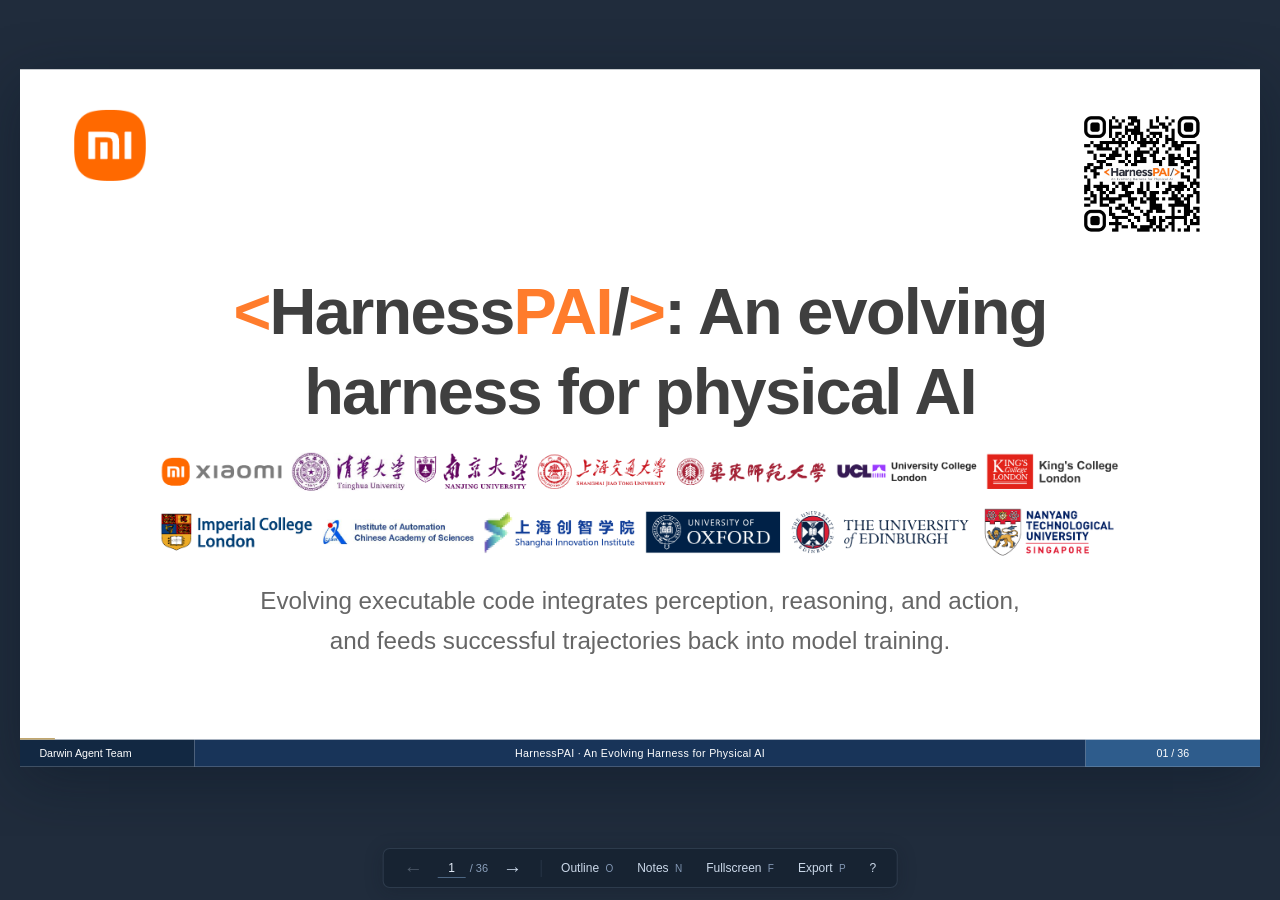
==== commit f45e4dd8: "v2" ====
--- a/index.html
+++ b/index.html
@@ -29,17 +29,17 @@
 
       <section class="slide research-slide " data-chapter="1" data-title="Post-training, code as policy, and VLA harnesses" data-source="HarnessPAI paper §2; Fig. 2 · paper/images/framework/categories.pdf"><div class="slide-body"><figure class="research-figure paradigm-figure"><img src="media/paper/categories.svg" alt="Paper Fig. 2 compares post-training, code-as-policy, VLA harnesses, and HarnessPAI"></figure><div class="research-comparison"><p><strong>Post-training</strong><br>Adapt model weights with trajectories or rewards</p><p><strong>Code as policy</strong><br>Execute programs built around environment APIs</p><p><strong>VLA harness</strong><br>Organize a frozen model through an agent and memory</p></div><p class="research-takeaway">HarnessPAI retains learned action primitives and evolves the executable code around them.</p></div><aside class="speaker-note"><p>This is a conceptual comparison of adaptation paradigms, not an experimental ablation. Post-training updates weights; code-as-policy emphasizes executable programs and APIs; VLA harnesses organize a frozen model with memory and planning.</p><p>HarnessPAI compiles perception, reasoning, action-model invocation, and checks into reusable programs, then revises those programs from execution feedback. Expert-video graph initialization, illustrated in the figure, is optional.</p></aside></section>
 
-      <section class="slide research-slide " data-chapter="2" data-title="Language shift: “not between” changes the target" data-source="HarnessPAI paper §3.1; Fig. 4 · paper/images/framework/motivation_2.pdf"><div class="slide-body"><div class="research-split motivation-split"><figure class="research-figure "><img src="media/paper/motivation_2.svg" alt="Paper Fig. 4: pure VLA and a masking intervention fail after adding not; HarnessPAI selects the correct bowl"></figure><div class="research-explanation"><blockquote>Pick up the black bowl<br><mark>not between</mark><br>the plate and the ramekin.</blockquote><ul class="research-list"><li>The negation changes the intended bowl.</li><li>The VLA still grasps the original target.</li><li>HarnessPAI re-grounds the referent before acting.</li></ul></div></div></div><aside class="speaker-note"><p>The figure preserves all three source rows: Pure VLA, VLA + Mask, and HarnessPAI. Adding not changes the referent while leaving the basic motor task intact.</p><p>The illustrated masking intervention does not fix the modified instruction. It does not, by itself, establish whether the error arises from language understanding, visual grounding, or instruction-to-action mapping. Use the figure as a behavioral example rather than a success-rate estimate.</p></aside></section>
+      <section class="slide research-slide motivation-video-slide" data-chapter="2" data-title="Language shift: “not between” changes the target" data-source="Paper §3.1 / Fig. 4; homepage code/assets/videos/motivation-language.mp4"><div class="slide-body"><div class="research-split motivation-video-split"><figure class="motivation-video"><div class="comparison-labels"><span>Pure VLA · wrong bowl</span><span>HarnessPAI · correct bowl</span></div><video controls playsinline muted preload="none" poster="media/motivation-language-outcomes.webp" aria-label="Negated instruction: pure VLA selects the wrong bowl on the left; HarnessPAI selects the correct bowl on the right"><source src="media/motivation-language.mp4" type="video/mp4"></video></figure><div class="research-explanation"><blockquote>Pick up the black bowl<br><mark>not between</mark><br>the plate and the ramekin.</blockquote><ul class="research-list"><li>The negation changes the intended bowl.</li><li>The VLA still grasps the original target.</li><li>HarnessPAI re-grounds the referent before acting.</li></ul></div></div></div><aside class="speaker-note"><p>Press V to play or pause. This is the homepage’s negated-instruction comparison: pure VLA episode 6 on the left and HarnessPAI episode 9 on the right, both at 2× source playback. The complete 15-second comparison preserves the original labels and rollouts.</p><p>The paired episodes have different initial arrangements; they are selected behavioral examples, not an identical-initial-state experiment or an estimate of success rates. The word not changes the referent without changing the basic grasping task.</p><p>The paper’s Fig. 4 also includes a masking intervention. This video shows the unmasked rollouts, so no masking result is inferred from the video. The examples do not establish training-induced degradation of vision or language, or a unique cause of the instruction-following failure.</p></aside></section>
 
-      <section class="slide research-slide " data-chapter="2" data-title="Scene shift: placement must follow the plate’s new location" data-source="HarnessPAI paper §3.1; Fig. 5 · paper/images/framework/motivation_3.pdf"><div class="slide-body"><div class="research-split motivation-split"><figure class="research-figure "><img src="media/paper/motivation_3.svg" alt="Paper Fig. 5: standard pure VLA success, stale plate location after a swap, and successful HarnessPAI placement"></figure><div class="research-explanation"><h3>Same instruction.<br>Changed geometry.</h3><ul class="research-list"><li>The plate and ramekin exchange positions.</li><li>The VLA grasps and transports the bowl.</li><li>Placement still targets the plate’s old location.</li></ul><p class="research-key">Keep the motor skill;<br>update where it should act.</p></div></div></div><aside class="speaker-note"><p>The full source figure compares the original scene, a swapped scene executed by the pure VLA, and HarnessPAI in the perturbed scene.</p><p>The failure is at placement: grasping and transport occur, but the destination is not updated. Do not describe this as failing to grasp the bowl or as evidence that vision was destroyed during training. The paper figure swaps a plate and ramekin; the earlier website video used a distractor bowl instead.</p></aside></section>
+      <section class="slide research-slide motivation-video-slide" data-chapter="2" data-title="Scene shift: placement must follow the plate’s new location" data-source="Paper §3.1 / Fig. 5; homepage code/assets/videos/motivation-visual-swap.mp4"><div class="slide-body"><div class="research-split motivation-video-split"><figure class="motivation-video"><div class="comparison-labels"><span>Pure VLA · placement failure</span><span>HarnessPAI · relocated goal</span></div><video controls playsinline muted preload="none" poster="media/motivation-visual-swap-outcomes.webp" aria-label="Swapped layout: pure VLA moves to the old plate location and fails on the left; HarnessPAI places the bowl at the new plate location on the right"><source src="media/motivation-visual-swap.mp4" type="video/mp4"></video></figure><div class="research-explanation"><h3>Same instruction.<br>Changed geometry.</h3><ul class="research-list"><li>The plate and a distractor bowl exchange positions.</li><li>The VLA grasps and transports the target bowl.</li><li>Placement still targets the plate’s old location.</li></ul><p class="research-key">Keep the motor skill;<br>update where it should act.</p></div></div></div><aside class="speaker-note"><p>Press V to play or pause. The homepage clip shows the instruction: pick up the black bowl next to the ramekin and place it on the plate. The complete 15-second side-by-side clip runs at 2× source playback.</p><p>This video exchanges a plate and distractor bowl, while the paper’s Fig. 5 exchanges a plate and ramekin. Both illustrate placement that fails to re-anchor to the changed scene, but they are different rollouts. Exact initial-state equality across the video pair is unverified; HarnessPAI’s source masking is retained.</p><p>Grasping and transport still occur. The failure is stale placement geometry, not failure to grasp the target. Do not infer quantitative success rates, execution-speed superiority, or a unique causal training mechanism from this selected pair.</p></aside></section>
 
       <section class="slide research-slide " data-chapter="2" data-title="Fine manipulation: reaching the button is not pressing it" data-source="HarnessPAI paper §3.1; Fig. 6 · paper/images/framework/motivation_4.pdf"><div class="slide-body"><figure class="research-figure precision-figure"><img src="media/paper/motivation_4.svg" alt="Paper Fig. 6: microwave-button trials of a WAM and successful HarnessPAI executions"></figure><div class="research-comparison two"><p><strong>Observed failure</strong><br>The WAM reaches the microwave but does not complete the press.</p><p><strong>Harness response</strong><br>Ground the small target, align the action, and verify the resulting state.</p></div><p class="research-takeaway">Task completion needs explicit geometry and observable success checks.</p></div><aside class="speaker-note"><p>The source figure shows multiple failed WAM trials near the microwave start button and successful HarnessPAI episodes. It motivates localized control and checking.</p><p>The trials do not isolate an intrinsic limitation of generative action heads. Localization, contact control, or action generation can contribute; avoid asserting a unique causal mechanism.</p></aside></section>
 
       <section class="slide research-slide " data-chapter="2" data-title="Physical errors can persist beyond the action that caused them" data-source="HarnessPAI paper §3.2; Fig. 7 · paper/images/framework/motivation_5.pdf"><div class="slide-body"><figure class="research-figure irreversible-figure"><img src="media/paper/motivation_5.svg" alt="Paper Fig. 7: failed two-arm pot lift changes the scene, compared with a successful HarnessPAI lift"></figure><div class="research-comparison two"><p><strong>Before a risky action</strong><br>Ground the object and verify the prerequisites.</p><p><strong>During execution</strong><br>Use current observations and predefined checks.</p></div><p class="research-takeaway">A stable, inspectable program aims to prevent costly failures before committing the next action.</p></div><aside class="speaker-note"><p>The figure illustrates a persistent scene change during a two-arm pot-lifting task. Its caption and the local source text differ about the exact benchmark attribution, so describe the observed physical failure without using it as quantitative benchmark evidence.</p><p>Some physical failures require recovery and some may be irreversible. This motivates explicit checks and first-attempt reliability. It is not a proof that fixed programs are universally safer, nor a claim that sensor feedback should be disabled.</p></aside></section>
 
-      <section class="slide research-slide video-slide" data-chapter="2" data-title="Pot handling: preventing an unrecoverable drop" data-source="Supplied project video; paper §3.2"><div class="slide-body"><div class="research-video"><div class="comparison-labels"><span>Scripted drop illustration</span><span>Successful HarnessPAI lift</span></div><video controls playsinline muted preload="none" poster="media/irreversible-comparison.webp" aria-label="robosuite TwoArmLift illustration: scripted pot drop on the left and HarnessPAI lift on the right"><source src="media/irreversible-comparison.mp4" type="video/mp4"></video></div><p class="research-takeaway">Check grounding and grasp conditions before a state-changing transition.</p></div><aside class="speaker-note"><p>Press V to play or pause. The left clip is a scripted pot drop, with the pot lost below the table; the right is a successful HarnessPAI lift.</p><p>This is a robosuite TwoArmLift illustration, not a pure-WAM baseline or a RoboCasa benchmark comparison. Do not infer task success rates or relative execution speed from this selected pair.</p></aside></section>
+      <section class="slide research-slide motivation-video-slide" data-chapter="2" data-title="Pot handling: preventing an unrecoverable drop" data-source="Supplied project video; paper §3.2"><div class="slide-body"><div class="research-split motivation-video-split"><figure class="motivation-video pot-video"><div class="comparison-labels"><span>Scripted drop illustration</span><span>Successful HarnessPAI lift</span></div><video controls playsinline muted preload="none" poster="media/irreversible-comparison.webp" aria-label="robosuite TwoArmLift illustration: scripted pot drop on the left and HarnessPAI lift on the right"><source src="media/irreversible-comparison.mp4" type="video/mp4"></video></figure><div class="research-explanation"><h3>A wrong action can<br>change the world.</h3><ul class="research-list"><li>The dropped pot falls below the table and cannot be recovered in this rollout.</li><li>Reasoning after the drop may be too late to complete the task.</li><li>Ground the grasp and check its conditions before lifting.</li></ul><p class="research-key">Verify before acting;<br>revise between rollouts.</p></div></div></div><aside class="speaker-note"><p>Press V to play or pause. The left clip is a scripted pot drop, with the pot lost below the table; the right is a successful HarnessPAI lift.</p><p>The comparison motivates checking grounding and grasp conditions before a state-changing transition. A fixed task program can still use current observations, low-level feedback, and predefined checks. Revisions happen between rollouts; program-level open-loop execution is not a universal safety guarantee.</p><p>This is a robosuite TwoArmLift illustration, not a pure-WAM baseline or a RoboCasa benchmark comparison. Do not infer task success rates or relative execution speed from this selected pair.</p></aside></section>
 
-      <section class="slide research-slide " data-chapter="2" data-title="Why executable code?" data-source="HarnessPAI paper §3.3; §4 · paper/images/framework/overview.pdf"><div class="slide-body"><figure class="research-figure code-motivation-figure"><img src="media/paper/overview.svg" alt="Task instruction connects to task memory, structured skills, and deployment of perception, planning, and acting code"></figure><div class="research-comparison"><p><strong>Executable</strong><br>Reuse a validated task program</p><p><strong>Inspectable</strong><br>Locate a failed stage and its checks</p><p><strong>Evolvable</strong><br>Repair code between rollouts</p></div><p class="research-takeaway">Retain useful action competence while making system behavior explicit and reusable.</p></div><aside class="speaker-note"><p>The local overview drawing illustrates task memory, structured skill memory, and executable code memory. It is a supporting project diagram rather than a numbered figure in the supplied PDF.</p><p>The intended regime is repeated deployment of related tasks. Runtime program reuse amortizes the reasoning performed during evolution. Code can still call perception and learned action primitives; it need not replace contact-rich motor behavior with hand-designed trajectories.</p></aside></section>
+      <section class="slide research-slide" data-chapter="2" data-title="Why executable code?" data-source="Paper §2 / Fig. 2, HarnessPAI panel; §3.3 · paper/images/framework/categories.pdf"><div class="slide-body"><figure class="research-figure code-motivation-figure"><img src="media/paper/categories-harness.svg" alt="HarnessPAI panel of paper Figure 2: task graph, graph-structured skill library, environment API, frozen VLA/WAM, and coding-agent feedback"></figure><div class="research-comparison"><p><strong>Executable</strong><br>Compose perception, reasoning, and learned actions</p><p><strong>Inspectable</strong><br>Locate failed stages and execution checks</p><p><strong>Evolvable</strong><br>Repair and validate code between rollouts</p></div><p class="research-takeaway">Retain the learned action primitive; make the surrounding task program explicit and reusable.</p></div><aside class="speaker-note"><p>The drawing is the HarnessPAI panel of Figure 2, formally included in the paper from images/framework/categories.pdf. It replaces the unpublished overview drawing previously used on this page.</p><p>Follow the code-centered organization: task graph and graph-structured skills guide the code; the program calls environment APIs and the frozen VLA/WAM; execution feedback supports code revision. The graph-from-expert-demonstration preparation illustrated at the left is optional.</p><p>This is a conceptual paradigm drawing, not a controlled ablation. Code makes the program executable, inspectable, and evolvable, while learned primitives retain contact-rich motor competence. Program-level fixed execution and between-rollout revisions are explained in Method.</p></aside></section>
 
       <section class="slide research-slide " data-chapter="3" data-title="HarnessPAI architecture" data-source="HarnessPAI paper §4.1; Fig. 8 · paper/images/framework/framework.pdf"><div class="slide-body"><figure class="research-figure architecture-figure"><img src="media/paper/framework.svg" alt="Paper Fig. 8: task, skill, and executable code memories connected to a primitive library"></figure><div class="research-comparison"><p><strong>Task memory</strong><br>Retrieve an existing task program</p><p><strong>Structured skill memory</strong><br>Retrieve failures and repairs by stage</p><p><strong>Primitive library</strong><br>Perception, control APIs, and models</p></div><p class="research-takeaway">Existing task: retrieve and execute. New task: evolve code using accumulated repair knowledge.</p></div><aside class="speaker-note"><p>Explain the two paths at the center of the source figure. A known instruction can retrieve executable code. A missing task triggers evolution informed by structured skills.</p><p>Perception, control, and learned models are interchangeable categories of primitive. The action model is one component rather than the entire agent. All models remain frozen during the main harness-evolution experiment.</p></aside></section>
 
--- a/slides.css
+++ b/slides.css
@@ -36,7 +36,7 @@
 .frame-heading h2 { font-size: 29px; line-height: 1.35; font-weight: 650; color: var(--navy); margin: 0; letter-spacing: -.5px; }
 .frame-heading .section-label { font-size: 10px; letter-spacing: 1.2px; text-transform: uppercase; color: var(--muted); margin: 0 0 3px; }
 .slide-body { flex: 1; min-height: 0; padding: 25px 52px 17px; display: flex; flex-direction: column; gap: 23px; font-size: 22px; line-height: 1.5; }
-.slide-footer { flex-shrink: 0; height: 28px; display: grid; grid-template-columns: 290px 1fr 136px; font-size: 11px; color: #fff; position: relative; }
+.slide-footer { flex-shrink: 0; height: 28px; display: grid; grid-template-columns: 180px minmax(0, 1fr) 180px; font-size: 11px; color: #fff; position: relative; }
 .slide-footer span { display: flex; align-items: center; padding: 0 20px; }
 .slide-footer span:first-child { background: var(--navy-dark); }
 .slide-footer span:nth-child(2) { background: var(--navy); justify-content: center; letter-spacing: .35px; }
@@ -432,6 +432,15 @@
 .motivation-split { grid-template-columns: 1.4fr .8fr; }
 .motivation-split blockquote { font-size: 26px; line-height: 1.55; color: var(--navy); font-family: var(--serif); }
 .motivation-split mark { background: #fff0df; color: #b44b0b; padding: 0 3px; }
+.motivation-video-split { grid-template-columns: 1.6fr .95fr; gap: 36px; }
+.motivation-video { min-width: 0; width: 100%; }
+.motivation-video .comparison-labels { margin-bottom: 7px; font-size: 16px; }
+.motivation-video video, .motivation-video .print-poster { width: 100%; aspect-ratio: 1024 / 588; object-fit: contain; }
+.pot-video video, .pot-video .print-poster { aspect-ratio: 704 / 428; }
+.motivation-video-split blockquote { font-family: var(--serif); font-size: 26px; line-height: 1.55; color: var(--navy); }
+.motivation-video-split mark { background: #fff0df; color: #b44b0b; padding: 0 3px; }
+.motivation-video-split .research-list { font-size: 21px; }
+.motivation-video-split .research-key { font-size: 24px; }
 .precision-figure img { height: 320px; }
 .irreversible-figure img { height: 290px; }
 .research-video video, .research-video .print-poster { width: 100%; max-height: 355px; object-fit: contain; background: #f6f8fb; }
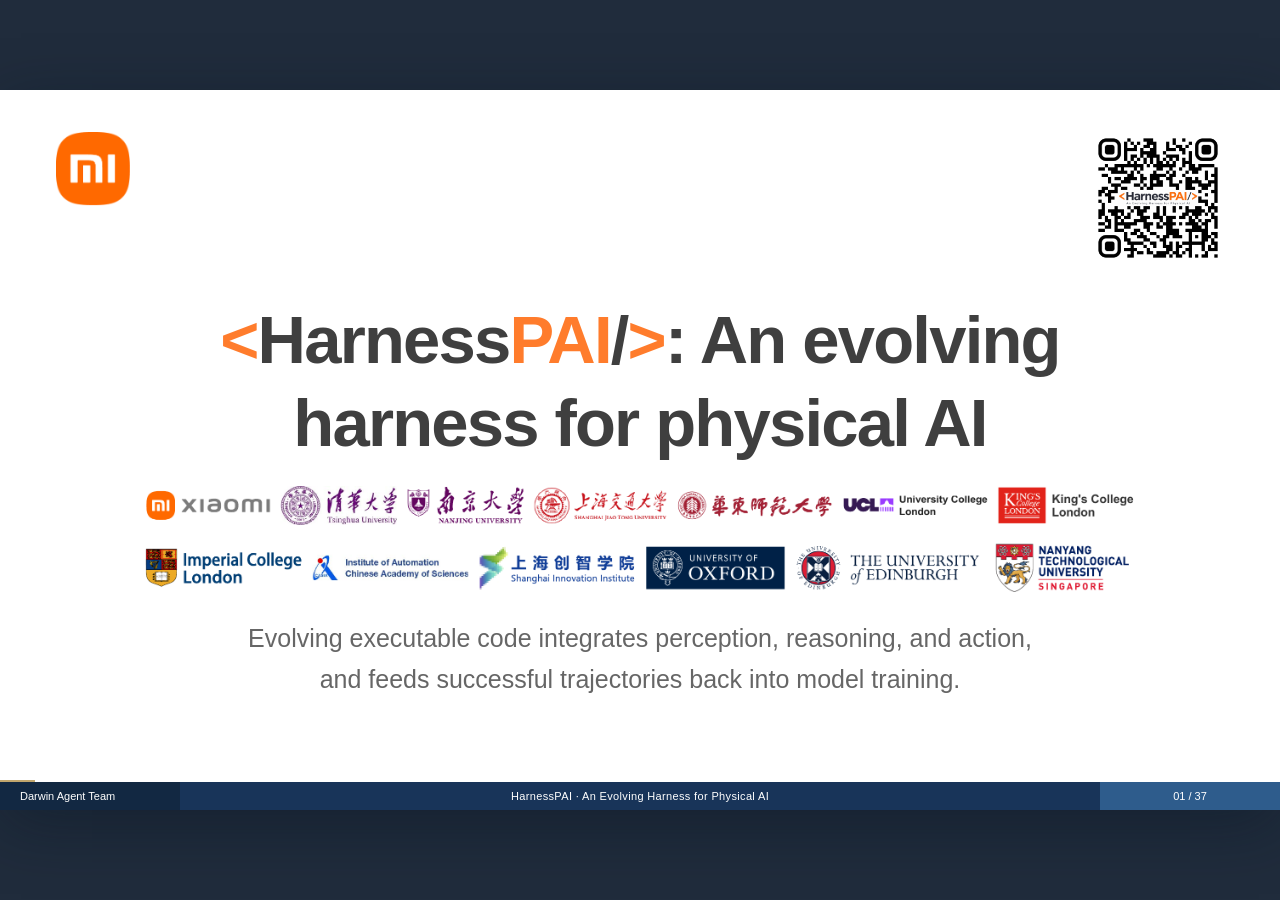
==== commit 8d96d86a: "v2" ====
--- a/index.html
+++ b/index.html
@@ -6,8 +6,8 @@
   <meta name="theme-color" content="#183459">
   <meta name="description" content="HarnessPAI: evolving executable code for physical AI, benchmark performance, and successful trajectories for VLA and WAM post-training.">
   <title>HarnessPAI · An Evolving Harness for Physical AI</title>
-  <link rel="stylesheet" href="slides.css">
-  <script src="slides.js" defer></script>
+  <link rel="stylesheet" href="slides.css?v=20261022-6">
+  <script src="slides.js?v=20261022-6" defer></script>
 </head>
 <body>
   <main class="stage" id="stage" aria-label="HarnessPAI research seminar">
@@ -18,10 +18,10 @@
           <div class="cover-branding"><img class="xiaomi-logo" src="media/xiaomi-logo.png" alt="Xiaomi"><a class="cover-homepage" href="https://darwin-agent.github.io/HarnessPAI/" target="_blank" rel="noopener noreferrer" aria-label="Open the HarnessPAI project homepage"><img src="media/project-homepage-qr.png" alt="QR code for the HarnessPAI project homepage"><span></span></a></div>
           <div class="cover-content"><h1><span class="cover-title-line"><span class="cover-accent">&lt;</span>Harness<span class="cover-accent">PAI</span>/<span class="cover-accent">&gt;</span>: An evolving</span><span class="cover-title-line">harness for physical AI</span></h1><img class="cover-affiliations" src="media/affiliation-logos.png" alt="Project affiliations: Xiaomi, Tsinghua University, Nanjing University, Shanghai Jiao Tong University, East China Normal University, University College London, King's College London, Imperial College London, Institute of Automation Chinese Academy of Sciences, Shanghai Innovation Institute, University of Oxford, University of Edinburgh, and Nanyang Technological University"><p class="cover-summary">Evolving executable code integrates perception, reasoning, and action,<br>and feeds successful trajectories back into model training.</p></div>
         </div>
-        <aside class="speaker-note"><p>Start with a contradiction rather than a leaderboard: the robot can grasp and transport objects, yet changing a sentence or moving a plate can make the task fail. What is missing?</p><p>The talk moves from observed failures to the motivation for a harness, then explains why code and two timescales are useful. Section 4 evaluates both the execution framework and the model improvements obtained by feeding successful trajectories back into supervised fine-tuning. Allow about 40–45 minutes for the main talk; the last three slides are discussion material.</p></aside>
+        <aside class="speaker-note"><p>Start with a contradiction rather than a leaderboard: the robot can grasp and transport objects, yet changing a sentence or moving a plate can make the task fail. What is missing?</p><p>The talk moves from observed failures to the motivation for a harness, then explains why code and two timescales are useful. Section 4 evaluates both the execution framework and the model improvements obtained by feeding successful trajectories back into supervised fine-tuning. Allow about 40–45 minutes for the talk; the concluding slides summarize the takeaways and future directions, followed by a contact page.</p></aside>
       </section>
 
-      <section class="slide research-slide agenda-slide" data-chapter="0" data-title="Background · Motivation · Method · Experiments" data-source="Talk structure"><div class="slide-body"><div class="agenda"><a href="#slide-3"><span class="agenda-number">01</span><div><h3>Background</h3><p>Physical AI, action models, and existing adaptation paradigms</p></div><span class="agenda-pages">03–05</span></a><a href="#slide-6"><span class="agenda-number">02</span><div><h3>Motivation</h3><p>Grounding failures, irreversible actions, and the case for code</p></div><span class="agenda-pages">06–11</span></a><a href="#slide-12"><span class="agenda-number">03</span><div><h3>Method</h3><p>Fixed execution, code evolution, repair memory, and trajectory feedback</p></div><span class="agenda-pages">12–20</span></a><a href="#slide-21"><span class="agenda-number">04</span><div><h3>Experiments</h3><p>Benchmark results, transfer, efficiency, and stronger models from harness data</p></div><span class="agenda-pages">21–36</span></a></div></div><aside class="speaker-note"><p>The talk has four parts. Background introduces the action-model interface and current adaptation paradigms. Motivation gives the behavioral and physical reasons for a harness. Method separates execution, evolution, and learning from successful trajectories. Experiments evaluate each of these claims.</p></aside></section>
+      <section class="slide research-slide agenda-slide" data-chapter="0" data-title="Background · Motivation · Method · Experiments" data-source="Talk structure"><div class="slide-body"><div class="agenda"><a href="#slide-3"><span class="agenda-number">01</span><div><h3>Background</h3><p>Physical AI, action models, and existing adaptation paradigms</p></div><span class="agenda-pages">03–05</span></a><a href="#slide-6"><span class="agenda-number">02</span><div><h3>Motivation</h3><p>Grounding failures, irreversible actions, and the case for code</p></div><span class="agenda-pages">06–11</span></a><a href="#slide-12"><span class="agenda-number">03</span><div><h3>Method</h3><p>Fixed execution, code evolution, repair memory, and trajectory feedback</p></div><span class="agenda-pages">12–20</span></a><a href="#slide-21"><span class="agenda-number">04</span><div><h3>Experiments</h3><p>Benchmark results, transfer, efficiency, and stronger models from harness data</p></div><span class="agenda-pages">21–37</span></a></div></div><aside class="speaker-note"><p>The talk has four parts. Background introduces the action-model interface and current adaptation paradigms. Motivation gives the behavioral and physical reasons for a harness. Method separates execution, evolution, and learning from successful trajectories. Experiments evaluate each of these claims.</p></aside></section>
 
       <section class="slide research-slide " data-chapter="1" data-title="Physical AI: perception, reasoning, and action" data-source="HarnessPAI paper §1; §3.1; §4.1"><div class="slide-body"><p class="lead">An action model is a component of an embodied agent.</p><div class="research-triad"><div><span>Perception</span><h3>Ground the current scene</h3><p>Objects, target poses, and changes</p></div><div><span>Reasoning</span><h3>Interpret the task</h3><p>Referents, constraints, and stages</p></div><div><span>Action</span><h3>Execute physical behavior</h3><p>Motion and contact-rich control</p></div></div><table class="academic-table research-table"><thead><tr><th>Action backend</th><th>What it provides</th><th>What a complete system must organize</th></tr></thead><tbody><tr><td>VLA</td><td>Images + instruction → actions</td><td rowspan="2">Task decomposition, grounding,<br>execution checks, memory, and feedback</td></tr><tr><td>WAM</td><td>World evolution + action prediction</td></tr></tbody></table><p class="research-takeaway">HarnessPAI treats the action model as a primitive inside an executable system.</p></div><aside class="speaker-note"><p>Physical AI must perceive, understand and reason, and act. VLAs map observations and instructions to low-level actions. WAMs additionally model how the world evolves under actions.</p><p>A strong motor primitive does not by itself specify how task stages, grounding, checks, memory, and repair should be organized. The harness supplies that system organization. This does not imply that all action models lack vision or language understanding.</p></aside></section>
 
@@ -29,15 +29,15 @@
 
       <section class="slide research-slide " data-chapter="1" data-title="Post-training, code as policy, and VLA harnesses" data-source="HarnessPAI paper §2; Fig. 2 · paper/images/framework/categories.pdf"><div class="slide-body"><figure class="research-figure paradigm-figure"><img src="media/paper/categories.svg" alt="Paper Fig. 2 compares post-training, code-as-policy, VLA harnesses, and HarnessPAI"></figure><div class="research-comparison"><p><strong>Post-training</strong><br>Adapt model weights with trajectories or rewards</p><p><strong>Code as policy</strong><br>Execute programs built around environment APIs</p><p><strong>VLA harness</strong><br>Organize a frozen model through an agent and memory</p></div><p class="research-takeaway">HarnessPAI retains learned action primitives and evolves the executable code around them.</p></div><aside class="speaker-note"><p>This is a conceptual comparison of adaptation paradigms, not an experimental ablation. Post-training updates weights; code-as-policy emphasizes executable programs and APIs; VLA harnesses organize a frozen model with memory and planning.</p><p>HarnessPAI compiles perception, reasoning, action-model invocation, and checks into reusable programs, then revises those programs from execution feedback. Expert-video graph initialization, illustrated in the figure, is optional.</p></aside></section>
 
-      <section class="slide research-slide motivation-video-slide" data-chapter="2" data-title="Language shift: “not between” changes the target" data-source="Paper §3.1 / Fig. 4; homepage code/assets/videos/motivation-language.mp4"><div class="slide-body"><div class="research-split motivation-video-split"><figure class="motivation-video"><div class="comparison-labels"><span>Pure VLA · wrong bowl</span><span>HarnessPAI · correct bowl</span></div><video controls playsinline muted preload="none" poster="media/motivation-language-outcomes.webp" aria-label="Negated instruction: pure VLA selects the wrong bowl on the left; HarnessPAI selects the correct bowl on the right"><source src="media/motivation-language.mp4" type="video/mp4"></video></figure><div class="research-explanation"><blockquote>Pick up the black bowl<br><mark>not between</mark><br>the plate and the ramekin.</blockquote><ul class="research-list"><li>The negation changes the intended bowl.</li><li>The VLA still grasps the original target.</li><li>HarnessPAI re-grounds the referent before acting.</li></ul></div></div></div><aside class="speaker-note"><p>Press V to play or pause. This is the homepage’s negated-instruction comparison: pure VLA episode 6 on the left and HarnessPAI episode 9 on the right, both at 2× source playback. The complete 15-second comparison preserves the original labels and rollouts.</p><p>The paired episodes have different initial arrangements; they are selected behavioral examples, not an identical-initial-state experiment or an estimate of success rates. The word not changes the referent without changing the basic grasping task.</p><p>The paper’s Fig. 4 also includes a masking intervention. This video shows the unmasked rollouts, so no masking result is inferred from the video. The examples do not establish training-induced degradation of vision or language, or a unique cause of the instruction-following failure.</p></aside></section>
+      <section class="slide research-slide motivation-video-slide" data-chapter="2" data-title="Language shift: “not between” changes the target" data-source="Paper §3.1 / Fig. 4; homepage code/assets/videos/motivation-language.mp4"><div class="slide-body"><div class="research-split motivation-video-split"><figure class="motivation-video"><div class="comparison-labels"><span>Pure VLA · wrong bowl</span><span>HarnessPAI · correct bowl</span></div><video controls autoplay loop playsinline muted preload="auto" poster="media/motivation-language-outcomes.webp" aria-label="Negated instruction: pure VLA selects the wrong bowl on the left; HarnessPAI selects the correct bowl on the right"><source src="media/motivation-language.mp4" type="video/mp4"></video></figure><div class="research-explanation"><blockquote>Pick up the black bowl<br><mark>not between</mark><br>the plate and the ramekin.</blockquote><ul class="research-list"><li>The negation changes the intended bowl.</li><li>The VLA still grasps the original target.</li><li>HarnessPAI re-grounds the referent before acting.</li></ul></div></div></div><aside class="speaker-note"><p>Press V to play or pause. This is the homepage’s negated-instruction comparison: pure VLA episode 6 on the left and HarnessPAI episode 9 on the right, both at 2× source playback. The complete 15-second comparison preserves the original labels and rollouts.</p><p>The paired episodes have different initial arrangements; they are selected behavioral examples, not an identical-initial-state experiment or an estimate of success rates. The word not changes the referent without changing the basic grasping task.</p><p>The paper’s Fig. 4 also includes a masking intervention. This video shows the unmasked rollouts, so no masking result is inferred from the video. The examples do not establish training-induced degradation of vision or language, or a unique cause of the instruction-following failure.</p></aside></section>
 
-      <section class="slide research-slide motivation-video-slide" data-chapter="2" data-title="Scene shift: placement must follow the plate’s new location" data-source="Paper §3.1 / Fig. 5; homepage code/assets/videos/motivation-visual-swap.mp4"><div class="slide-body"><div class="research-split motivation-video-split"><figure class="motivation-video"><div class="comparison-labels"><span>Pure VLA · placement failure</span><span>HarnessPAI · relocated goal</span></div><video controls playsinline muted preload="none" poster="media/motivation-visual-swap-outcomes.webp" aria-label="Swapped layout: pure VLA moves to the old plate location and fails on the left; HarnessPAI places the bowl at the new plate location on the right"><source src="media/motivation-visual-swap.mp4" type="video/mp4"></video></figure><div class="research-explanation"><h3>Same instruction.<br>Changed geometry.</h3><ul class="research-list"><li>The plate and a distractor bowl exchange positions.</li><li>The VLA grasps and transports the target bowl.</li><li>Placement still targets the plate’s old location.</li></ul><p class="research-key">Keep the motor skill;<br>update where it should act.</p></div></div></div><aside class="speaker-note"><p>Press V to play or pause. The homepage clip shows the instruction: pick up the black bowl next to the ramekin and place it on the plate. The complete 15-second side-by-side clip runs at 2× source playback.</p><p>This video exchanges a plate and distractor bowl, while the paper’s Fig. 5 exchanges a plate and ramekin. Both illustrate placement that fails to re-anchor to the changed scene, but they are different rollouts. Exact initial-state equality across the video pair is unverified; HarnessPAI’s source masking is retained.</p><p>Grasping and transport still occur. The failure is stale placement geometry, not failure to grasp the target. Do not infer quantitative success rates, execution-speed superiority, or a unique causal training mechanism from this selected pair.</p></aside></section>
+      <section class="slide research-slide motivation-video-slide" data-chapter="2" data-title="Scene shift: placement must follow the plate’s new location" data-source="Paper §3.1 / Fig. 5; homepage code/assets/videos/motivation-visual-swap.mp4"><div class="slide-body"><div class="research-split motivation-video-split"><figure class="motivation-video"><div class="comparison-labels"><span>Pure VLA · placement failure</span><span>HarnessPAI · relocated goal</span></div><video controls autoplay loop playsinline muted preload="auto" poster="media/motivation-visual-swap-outcomes.webp" aria-label="Swapped layout: pure VLA moves to the old plate location and fails on the left; HarnessPAI places the bowl at the new plate location on the right"><source src="media/motivation-visual-swap.mp4" type="video/mp4"></video></figure><div class="research-explanation"><h3>Same instruction.<br>Changed geometry.</h3><ul class="research-list"><li>The plate and a distractor bowl exchange positions.</li><li>The VLA grasps and transports the target bowl.</li><li>Placement still targets the plate’s old location.</li></ul><p class="research-key">Keep the motor skill;<br>update where it should act.</p></div></div></div><aside class="speaker-note"><p>Press V to play or pause. The homepage clip shows the instruction: pick up the black bowl next to the ramekin and place it on the plate. The complete 15-second side-by-side clip runs at 2× source playback.</p><p>This video exchanges a plate and distractor bowl, while the paper’s Fig. 5 exchanges a plate and ramekin. Both illustrate placement that fails to re-anchor to the changed scene, but they are different rollouts. Exact initial-state equality across the video pair is unverified; HarnessPAI’s source masking is retained.</p><p>Grasping and transport still occur. The failure is stale placement geometry, not failure to grasp the target. Do not infer quantitative success rates, execution-speed superiority, or a unique causal training mechanism from this selected pair.</p></aside></section>
 
       <section class="slide research-slide " data-chapter="2" data-title="Fine manipulation: reaching the button is not pressing it" data-source="HarnessPAI paper §3.1; Fig. 6 · paper/images/framework/motivation_4.pdf"><div class="slide-body"><figure class="research-figure precision-figure"><img src="media/paper/motivation_4.svg" alt="Paper Fig. 6: microwave-button trials of a WAM and successful HarnessPAI executions"></figure><div class="research-comparison two"><p><strong>Observed failure</strong><br>The WAM reaches the microwave but does not complete the press.</p><p><strong>Harness response</strong><br>Ground the small target, align the action, and verify the resulting state.</p></div><p class="research-takeaway">Task completion needs explicit geometry and observable success checks.</p></div><aside class="speaker-note"><p>The source figure shows multiple failed WAM trials near the microwave start button and successful HarnessPAI episodes. It motivates localized control and checking.</p><p>The trials do not isolate an intrinsic limitation of generative action heads. Localization, contact control, or action generation can contribute; avoid asserting a unique causal mechanism.</p></aside></section>
 
       <section class="slide research-slide " data-chapter="2" data-title="Physical errors can persist beyond the action that caused them" data-source="HarnessPAI paper §3.2; Fig. 7 · paper/images/framework/motivation_5.pdf"><div class="slide-body"><figure class="research-figure irreversible-figure"><img src="media/paper/motivation_5.svg" alt="Paper Fig. 7: failed two-arm pot lift changes the scene, compared with a successful HarnessPAI lift"></figure><div class="research-comparison two"><p><strong>Before a risky action</strong><br>Ground the object and verify the prerequisites.</p><p><strong>During execution</strong><br>Use current observations and predefined checks.</p></div><p class="research-takeaway">A stable, inspectable program aims to prevent costly failures before committing the next action.</p></div><aside class="speaker-note"><p>The figure illustrates a persistent scene change during a two-arm pot-lifting task. Its caption and the local source text differ about the exact benchmark attribution, so describe the observed physical failure without using it as quantitative benchmark evidence.</p><p>Some physical failures require recovery and some may be irreversible. This motivates explicit checks and first-attempt reliability. It is not a proof that fixed programs are universally safer, nor a claim that sensor feedback should be disabled.</p></aside></section>
 
-      <section class="slide research-slide motivation-video-slide" data-chapter="2" data-title="Pot handling: preventing an unrecoverable drop" data-source="Supplied project video; paper §3.2"><div class="slide-body"><div class="research-split motivation-video-split"><figure class="motivation-video pot-video"><div class="comparison-labels"><span>Scripted drop illustration</span><span>Successful HarnessPAI lift</span></div><video controls playsinline muted preload="none" poster="media/irreversible-comparison.webp" aria-label="robosuite TwoArmLift illustration: scripted pot drop on the left and HarnessPAI lift on the right"><source src="media/irreversible-comparison.mp4" type="video/mp4"></video></figure><div class="research-explanation"><h3>A wrong action can<br>change the world.</h3><ul class="research-list"><li>The dropped pot falls below the table and cannot be recovered in this rollout.</li><li>Reasoning after the drop may be too late to complete the task.</li><li>Ground the grasp and check its conditions before lifting.</li></ul><p class="research-key">Verify before acting;<br>revise between rollouts.</p></div></div></div><aside class="speaker-note"><p>Press V to play or pause. The left clip is a scripted pot drop, with the pot lost below the table; the right is a successful HarnessPAI lift.</p><p>The comparison motivates checking grounding and grasp conditions before a state-changing transition. A fixed task program can still use current observations, low-level feedback, and predefined checks. Revisions happen between rollouts; program-level open-loop execution is not a universal safety guarantee.</p><p>This is a robosuite TwoArmLift illustration, not a pure-WAM baseline or a RoboCasa benchmark comparison. Do not infer task success rates or relative execution speed from this selected pair.</p></aside></section>
+      <section class="slide research-slide motivation-video-slide" data-chapter="2" data-title="Pot handling: preventing an unrecoverable drop" data-source="Supplied project video; paper §3.2"><div class="slide-body"><div class="research-split motivation-video-split"><figure class="motivation-video pot-video"><div class="comparison-labels"><span>Scripted drop illustration</span><span>Successful HarnessPAI lift</span></div><video controls autoplay loop playsinline muted preload="auto" poster="media/irreversible-comparison.webp" aria-label="robosuite TwoArmLift illustration: scripted pot drop on the left and HarnessPAI lift on the right"><source src="media/irreversible-comparison.mp4" type="video/mp4"></video></figure><div class="research-explanation"><h3>A wrong action can<br>change the world.</h3><ul class="research-list"><li>The dropped pot falls below the table and cannot be recovered in this rollout.</li><li>Reasoning after the drop may be too late to complete the task.</li><li>Ground the grasp and check its conditions before lifting.</li></ul><p class="research-key">Verify before acting;<br>revise between rollouts.</p></div></div></div><aside class="speaker-note"><p>Press V to play or pause. The left clip is a scripted pot drop, with the pot lost below the table; the right is a successful HarnessPAI lift.</p><p>The comparison motivates checking grounding and grasp conditions before a state-changing transition. A fixed task program can still use current observations, low-level feedback, and predefined checks. Revisions happen between rollouts; program-level open-loop execution is not a universal safety guarantee.</p><p>This is a robosuite TwoArmLift illustration, not a pure-WAM baseline or a RoboCasa benchmark comparison. Do not infer task success rates or relative execution speed from this selected pair.</p></aside></section>
 
       <section class="slide research-slide" data-chapter="2" data-title="Why executable code?" data-source="Paper §2 / Fig. 2, HarnessPAI panel; §3.3 · paper/images/framework/categories.pdf"><div class="slide-body"><figure class="research-figure code-motivation-figure"><img src="media/paper/categories-harness.svg" alt="HarnessPAI panel of paper Figure 2: task graph, graph-structured skill library, environment API, frozen VLA/WAM, and coding-agent feedback"></figure><div class="research-comparison"><p><strong>Executable</strong><br>Compose perception, reasoning, and learned actions</p><p><strong>Inspectable</strong><br>Locate failed stages and execution checks</p><p><strong>Evolvable</strong><br>Repair and validate code between rollouts</p></div><p class="research-takeaway">Retain the learned action primitive; make the surrounding task program explicit and reusable.</p></div><aside class="speaker-note"><p>The drawing is the HarnessPAI panel of Figure 2, formally included in the paper from images/framework/categories.pdf. It replaces the unpublished overview drawing previously used on this page.</p><p>Follow the code-centered organization: task graph and graph-structured skills guide the code; the program calls environment APIs and the frozen VLA/WAM; execution feedback supports code revision. The graph-from-expert-demonstration preparation illustrated at the left is optional.</p><p>This is a conceptual paradigm drawing, not a controlled ablation. Code makes the program executable, inspectable, and evolvable, while learned primitives retain contact-rich motor competence. Program-level fixed execution and between-rollout revisions are explained in Method.</p></aside></section>
 
@@ -81,7 +81,6 @@
 
       <section class="slide research-slide " data-chapter="4" data-title="Evolution dynamics: reusable skills shorten the search" data-source="HarnessPAI paper §5.4; Fig. 19 · paper/images/experiment/evolution-process-all.pdf"><div class="slide-body"><figure class="research-figure benchmark-chart"><img src="media/paper/evolution-process-all.svg" alt="Paper Fig. 19: three development-task curves with and without reusable skills"></figure><div class="research-comparison"><p><strong>Task 0</strong><br>A blocking failure delays progress</p><p><strong>Task 1</strong><br>Edits can introduce regressions</p><p><strong>Task 5</strong><br>Local corrections accumulate</p></div><p class="research-takeaway">With skills, all three representative tasks reach 100% development success within two rounds.</p></div><aside class="speaker-note"><p>The plot aggregates 30 development runs per round: seeds 0–14 under Swap and Task. It shows three representative LIBERO-Object tasks.</p><p>Without skills, trajectories differ: delayed breakthrough, oscillating search, or accumulated corrections. With skills they converge within two rounds. This is development evidence for the memory mechanism, not a guarantee of two-round convergence or unseen-scene 100% success.</p></aside></section>
 
-      <section class="slide research-slide runtime-slide" data-chapter="4" data-title="Runtime: validated code removes online high-level deliberation" data-source="HarnessPAI paper §5.5; Fig. 21 · paper/images/experiment/rollout_time_speedup_token_cost.pdf"><div class="slide-body"><div class="runtime-legend"><span>Harness VLA · serial</span><span>HarnessPAI · serial</span><span>HarnessPAI · 7 GPUs</span></div><div class="research-split cost-split"><figure class="research-figure runtime-crop"><img src="media/paper/runtime-time-speedup.svg" alt="Paper Fig. 21 panels a and b: rollout time and relative speedup for serial and seven-GPU configurations"></figure><div class="research-explanation"><p class="eyebrow">SERIAL COMPARISON</p><h3>23.1× · Swap<br>18.4× · Task</h3><ul class="research-list"><li>High-level LLM calls leave the execution path.</li><li>Perception, action inference, and control still run.</li></ul></div></div><p class="research-takeaway">Fast repeated execution supports collecting successful trajectories after code convergence.</p></div><aside class="speaker-note"><p>The displayed crop retains Fig. 21 panels a and b only; the full source contains token and billing panels whose condition attribution has outstanding comments in the local manuscript. No billing conclusion is needed for this slide.</p><p>Serial rollout times are Harness VLA 1134.9 s / 978.1 s and HarnessPAI 49.2 s / 53.2 s for Swap / Task, with speedups 23.1× / 18.4×. The separate parallel setup uses seven GPUs; its gain cannot be attributed solely to code.</p><p>This cost experiment covers LIBERO-Goal Task 1 under 50 seeds per condition. Code evolution and primitive inference still have resource costs. The absence of online high-level deliberation does not imply free overall execution.</p></aside></section>
 
       <section class="slide research-slide " data-chapter="4" data-title="Data feedback: standalone VLA improves in every suite" data-source="HarnessPAI paper §5.6.1; Fig. 22 · paper/images/experiment/libero_sft_suites_swap_task_6panel.pdf"><div class="slide-body"><figure class="research-figure sft-suite-chart"><img src="media/paper/libero_sft_suites_swap_task_6panel.svg" alt="Paper Fig. 22: per-suite VLA fine-tuning curves for Object, Goal, and Spatial"></figure><table class="academic-table research-table compact-results"><thead><tr><th>Separate suite models</th><th>Object</th><th>Goal</th><th>Spatial</th></tr></thead><tbody><tr><td>Original → fine-tuned</td><td>21.5% → <strong>88.0%</strong></td><td>32.5% → <strong>54.5%</strong></td><td>50.0% → <strong>82.5%</strong></td></tr><tr class="ours-row"><td>Gain from harness data</td><td>+66.5 pp</td><td>+22.0 pp</td><td>+32.5 pp</td></tr></tbody></table></div><aside class="speaker-note"><p>Each π0.5-LIBERO model is trained on one suite, mixing Base, Swap, and Task trajectories equally. Training seeds are 0–39 and held-out evaluation seeds are 40–49.</p><p>The displayed mean scores are the best checkpoint for each separate suite model within 15,000 steps. They are not the results of one shared full-mixture model. Baselines differ from the main 50-seed harness evaluation because the protocol differs.</p><p>Solid source curves show raw checkpoints; dashed lines show the starting policies. Scores are from the paper’s text, not estimated from plot peaks.</p></aside></section>
 
@@ -89,21 +88,57 @@
 
       <section class="slide research-slide " data-chapter="4" data-title="Data feedback: DreamZero improves from 5.1% to 26.5%" data-source="HarnessPAI paper §5.6.2; Fig. 24 · paper/images/experiment/dreamzero_sft_task_swap.pdf"><div class="slide-body"><div class="research-split wam-split"><figure class="research-figure "><img src="media/paper/dreamzero_sft_task_swap.svg" alt="Paper Fig. 24: DreamZero Swap and Task success during supervised fine-tuning"></figure><div class="research-explanation"><table class="academic-table research-table"><thead><tr><th>Object</th><th>Original</th><th>Fine-tuned</th></tr></thead><tbody><tr><td>Swap</td><td>0.6%</td><td><strong>24.0%</strong></td></tr><tr><td>Task</td><td>9.6%</td><td><strong>29.0%</strong></td></tr><tr class="ours-row"><td>Mean</td><td>5.1%</td><td>26.5%</td></tr></tbody></table><p class="research-large-gain">+21.4 pp</p><p>One shared checkpoint<br>selected at 8,500 steps</p></div></div></div><aside class="speaker-note"><p>DreamZero uses the Object Base / Swap / Task trajectory mixture at 1:1:1, training seeds 0–39 and held-out evaluation seeds 40–49.</p><p>A single checkpoint is selected by the highest raw mean across both perturbations. At 8,500 steps Swap is 24.0%, Task 29.0%, and mean 26.5%, versus original 0.6%, 9.6%, and 5.1%. The mean gain is 21.4 percentage points.</p><p>Unlike zero-shot transfer, this experiment updates DreamZero’s weights and evaluates the standalone WAM. Absolute success remains modest. Together with the VLA results, it supports harness trajectories as useful supervised training data across both model families.</p></aside></section>
 
-      <section class="slide research-slide " data-chapter="4" data-title="HarnessPAI improves execution and supplies learning data" data-source="HarnessPAI paper §6; §7; §5.2; §5.6"><div class="slide-body"><div class="research-conclusion"><div><p class="eyebrow">EXECUTION FRAMEWORK</p><h3>Evolving code organizes frozen primitives</h3><p>LIBERO-PRO <strong>34.9% → 96.5%</strong><br>RoboCasa <strong>65.0% → 92.2%</strong></p></div><div><p class="eyebrow">EXPERT-DATA SOURCE</p><h3>Successful trajectories improve model weights</h3><p>π₀.₅-LIBERO <strong>+38.8 pp</strong><br>DreamZero <strong>+21.4 pp</strong></p></div></div><p class="research-takeaway">Physical AI combines perception, reasoning, and action through executable, evolving organization.</p><p class="research-thanks">Thank you · Q &amp; A</p></div><aside class="speaker-note"><p>The four-part narrative closes with two supported contributions. Code evolution improves execution with fixed backends; successful program rollouts supply demonstrations that improve standalone VLA and WAM models through supervised fine-tuning.</p><p>The result remains bounded by useful primitives and observable intermediate states. Fixed programs are not a general safety guarantee. Some evaluations include development seeds; BEHAVIOR adaptation uses failed test seeds. Alternating harness–model co-evolution, broad unseen-scene transfer, and cheaper evolution remain future work.</p><p>The benchmark and post-training gains use different protocols. Repeat the distinction if asked whether 73.7% should be compared directly with the 96.5% harness result.</p></aside></section>
+      <section class="slide research-slide takeaways-slide" data-chapter="4" data-title="Takeaways" data-source="Paper §7 Conclusion; §4.1–4.5; §5.2; §5.6">
+        <div class="slide-body">
+          <div class="closing-lessons">
+            <div><span>01</span><div><h3>Physical AI needs an executable system around the action model</h3><p>Code coordinates perception, task reasoning, learned actions, and execution checks.</p></div></div>
+            <div><span>02</span><div><h3>Stable execution and cumulative improvement use different timescales</h3><p>Run a fixed program within each rollout; evolve code and reuse node-level repairs between rollouts.</p></div></div>
+            <div><span>03</span><div><h3>The converged harness is also a source of expert demonstrations</h3><p>Success-filtered trajectories improve standalone VLA and WAM models through supervised fine-tuning.</p></div></div>
+          </div>
+          <div class="closing-evidence">
+            <div><p class="eyebrow">EXECUTION · FROZEN BACKENDS</p><p><strong>+61.6 pp</strong> LIBERO-PRO <span>·</span> <strong>+27.2 pp</strong> RoboCasa</p></div>
+            <div><p class="eyebrow">MODEL LEARNING · HARNESS DATA</p><p><strong>+38.8 pp</strong> π₀.₅-LIBERO <span>·</span> <strong>+21.4 pp</strong> DreamZero</p></div>
+          </div>
+          <p class="research-takeaway">Stronger action models and better executable harnesses are complementary.</p>
+        </div>
+        <aside class="speaker-note"><p>The first takeaway is the system-level contribution: an action model remains a useful primitive, while code organizes perception, task reasoning, physical actions, and verification. Behavioral perturbation results motivate this organization without proving that training destroyed vision or language.</p><p>The second takeaway is the separation of timescales. Open-loop refers to the fixed program within each rollout; observations, feedback control, and predefined checks remain available. Closed-loop evolution edits candidate code between rollouts and retains reusable repairs at workflow nodes.</p><p>The third takeaway is data feedback. A converged program supplies successful observation–action trajectories for perturbed tasks without new human demonstrations for those collected variants. The paper evaluates supervised fine-tuning of standalone VLA and WAM models, not alternating harness–model co-evolution.</p><p>The execution gains are percentage-point differences against the same frozen backends: LIBERO-PRO 34.9% to 96.5%, and RoboCasa WorldDreamer 65.0% to 92.2%. The separate post-training gains are π0.5-LIBERO 34.9% to 73.7%, and DreamZero Object Swap / Task mean 5.1% to 26.5%. Their protocols differ; the latter are model improvements rather than harness-plus-fine-tuned-model evaluations. LIBERO / PRO includes development seeds, and DreamZero feedback covers Object only.</p></aside>
+      </section>
+
+      <section class="slide research-slide future-work-slide" data-chapter="4" data-title="Future Work" data-source="Paper §8 Future Work; §4.5 Model Feedback">
+        <div class="slide-body">
+          <div class="future-directions">
+            <div><span>01</span><div><h3>Standardize atomic-action interfaces</h3><p>Give PPO, VLA, and WAM primitives a shared instruction-to-action contract<br>so the harness can compose stronger backends through a uniform interface.</p></div></div>
+            <div><span>02</span><div><h3>Use scene models to stabilize perception</h3><p>Explore maps, persistent scene models, and real-to-sim transfer<br>to reduce repeated grounding cost and improve reliability.</p></div></div>
+            <div><span>03</span><div><h3>Combine coding agents with reusable program packages</h3><p>Retrieve or lightly adapt validated code for familiar subtasks;<br>reserve high-level reasoning for novel situations in long-horizon tasks.</p></div></div>
+            <div><span>04</span><div><h3>Explore alternating harness–model improvement</h3><p>Fine-tune on successful trajectories, then re-evolve the harness around the improved model;<br>test whether successive cycles yield further gains.</p></div></div>
+          </div>
+          <div class="future-closing"><p>Proposed directions beyond the experiments reported in this paper</p></div>
+        </div>
+        <aside class="speaker-note"><p>The first three directions follow the paper’s dedicated Future Work section. They are proposals rather than evaluated extensions: a uniform atomic-action contract across PPO/VLA/WAM, persistent mapping or scene models including real-to-sim transfer, and cooperation between a coding agent’s open-ended reasoning and validated code packages.</p><p>Standardizing a contract is a research direction, not a claim that arbitrary current policies already implement compatible interfaces. Scene modeling seeks cheaper and more stable grounding rather than removing all current observations or feedback. Reusing programs for familiar subtasks leaves the agent to reason about genuinely novel situations.</p><p>The fourth direction is explicitly suggested in §4.5: wrap the harness around the fine-tuned model and iterate. This would alternate model learning and harness re-evolution. The present work evaluates only one-way harness-to-model feedback, so the new cycle is future work and has no reported success rate or convergence guarantee.</p><p>Validation should continue to separate development success, unseen-scene transfer, and adaptation on previously failed evaluation seeds. Any improvement should be established through task-appropriate metrics and independent success checks rather than a coding agent’s own convergence claim.</p></aside>
+      </section>
+      <section class="slide title-slide thankyou-slide" data-chapter="4" data-title="Thank You" data-source="Contact details provided by the presenters · Project homepage: https://darwin-agent.github.io/HarnessPAI/">
+        <div class="slide-body">
+          <div class="cover-branding"><img class="xiaomi-logo" src="media/xiaomi-logo.png" alt="Xiaomi"><a class="cover-homepage" href="https://darwin-agent.github.io/HarnessPAI/" target="_blank" rel="noopener noreferrer" aria-label="Open the HarnessPAI project homepage"><img src="media/project-homepage-qr.png" alt="QR code for the HarnessPAI project homepage"></a></div>
+          <div class="thankyou-content">
+            <h1>Thank <span class="cover-accent">You</span></h1>
+            <div class="thankyou-contacts" aria-label="Contact emails">
+              <a class="contact-card" href="mailto:x-wang24@mails.tsinghua.edu.cn">
+                <span class="contact-icon" aria-hidden="true"><svg viewBox="0 0 24 24" fill="none" stroke="currentColor" stroke-width="1.8"><rect x="3" y="5" width="18" height="14" rx="2.5"></rect><path d="m4 7 8 6 8-6"></path></svg></span>
+                <span class="contact-details"><span class="contact-label">Email</span><span class="contact-address">x-wang24@mails.tsinghua.edu.cn</span></span>
+                <span class="contact-arrow" aria-hidden="true">↗</span>
+              </a>
+              <a class="contact-card" href="mailto:wenhaowu@smail.nju.edu.cn">
+                <span class="contact-icon" aria-hidden="true"><svg viewBox="0 0 24 24" fill="none" stroke="currentColor" stroke-width="1.8"><rect x="3" y="5" width="18" height="14" rx="2.5"></rect><path d="m4 7 8 6 8-6"></path></svg></span>
+                <span class="contact-details"><span class="contact-label">Email</span><span class="contact-address">wenhaowu@smail.nju.edu.cn</span></span>
+                <span class="contact-arrow" aria-hidden="true">↗</span>
+              </a>
+            </div>
+          </div>
+        </div>
+        <aside class="speaker-note"><p>Thank the audience and invite questions. The two displayed email addresses are the presenters’ contact details. The top-right QR code links to the HarnessPAI project homepage.</p></aside>
+      </section>
     </div>
   </main>
-
-  <nav class="toolbar" aria-label="Presentation controls">
-    <button type="button" id="previous" title="Previous slide (←)" aria-label="Previous slide">←</button>
-    <label class="page-control"><span class="sr-only">Go to slide</span><input id="page-number" type="number" min="1" max="36" value="1" aria-label="Go to slide"><span id="page-total">/ 36</span></label>
-    <button type="button" id="next" title="Next slide (→ / Space)" aria-label="Next slide">→</button>
-    <span class="toolbar-divider"></span>
-    <button type="button" id="overview-toggle" title="Outline (O)" aria-label="Outline" data-short-label="O">Outline <kbd>O</kbd></button>
-    <button type="button" id="notes-toggle" title="Speaker notes (N)" aria-label="Speaker notes" aria-pressed="false" data-short-label="N">Notes <kbd>N</kbd></button>
-    <button type="button" id="fullscreen-toggle" title="Fullscreen (F)" aria-label="Fullscreen" data-short-label="F">Fullscreen <kbd>F</kbd></button>
-    <button type="button" id="print-button" title="Print / save PDF (P)" aria-label="Print or save PDF" data-short-label="P">Export <kbd>P</kbd></button>
-    <button type="button" id="help-toggle" title="Keyboard shortcuts (?)" aria-label="Keyboard shortcuts">?</button>
-  </nav>
 
   <aside class="notes-panel" id="notes-panel" aria-label="Speaker notes for the current slide" hidden>
     <div class="notes-top"><span>Speaker notes</span><button type="button" id="notes-close" aria-label="Close notes">×</button></div>
@@ -112,7 +147,7 @@
   </aside>
 
   <dialog id="overview-dialog" aria-labelledby="overview-title"><div class="dialog-heading"><div><span class="eyebrow">LECTURE OUTLINE</span><h2 id="overview-title">Talk outline</h2></div><button type="button" data-close-dialog aria-label="Close outline">×</button></div><div class="overview-grid" id="overview-grid"></div></dialog>
-  <dialog id="help-dialog" aria-labelledby="help-title"><div class="dialog-heading"><h2 id="help-title">Keyboard shortcuts</h2><button type="button" data-close-dialog aria-label="Close help">×</button></div><dl class="keyboard-list"><div><dt>← / → · Space · Page Up / Down</dt><dd>Previous / next slide</dd></div><div><dt>Home / End</dt><dd>First / last slide</dd></div><div><dt>O / N / F</dt><dd>Outline / notes / fullscreen</dd></div><div><dt>V</dt><dd>Play / pause the current video</dd></div><div><dt>P</dt><dd>Print all slides / save PDF</dd></div><div><dt>Esc</dt><dd>Close panels or leave fullscreen</dd></div></dl><p class="help-note">Type a slide number to jump. Swipe horizontally on a phone.<br>For PDF: landscape, no margins, background graphics. Videos print as poster images.</p></dialog>
+  <dialog id="help-dialog" aria-labelledby="help-title"><div class="dialog-heading"><h2 id="help-title">Keyboard shortcuts</h2><button type="button" data-close-dialog aria-label="Close help">×</button></div><dl class="keyboard-list"><div><dt>← / → · Space · Page Up / Down</dt><dd>Previous / next slide</dd></div><div><dt>Home / End</dt><dd>First / last slide</dd></div><div><dt>O / N / F</dt><dd>Outline / notes / fullscreen</dd></div><div><dt>V</dt><dd>Play / pause the current video</dd></div><div><dt>P</dt><dd>Print all slides / save PDF</dd></div><div><dt>Esc</dt><dd>Close panels or leave fullscreen</dd></div></dl><p class="help-note">Swipe horizontally on a phone.<br>For PDF: landscape, no margins, background graphics. Videos print as poster images.</p></dialog>
   <div class="toast" id="toast" role="status" aria-live="polite"></div>
   <div class="sr-only" id="slide-announcement" aria-live="polite"></div>
   <noscript><p class="noscript-warning">Enable JavaScript to use slide navigation, notes, and the outline.</p></noscript>
--- a/slides.css
+++ b/slides.css
@@ -23,12 +23,14 @@
 a { color: inherit; }
 sub { font-size: .7em; }
 [hidden] { display: none !important; }
-.stage { position: fixed; inset: 0 0 64px; display: grid; place-items: center; overflow: hidden; }
+.stage { position: fixed; inset: 0; display: grid; place-items: center; overflow: hidden; }
 .deck { width: 1280px; height: 720px; position: absolute; transform-origin: center; box-shadow: 0 16px 60px #07132266; }
 .slide { display: none; width: 1280px; height: 720px; background: white; flex-direction: column; overflow: hidden; position: relative; }
 .slide.is-active { display: flex; }
 .topline { height: 35px; flex-shrink: 0; background: var(--navy-dark); display: flex; justify-content: space-between; align-items: center; color: #d9e5f3; padding: 0 35px; font-size: 12px; letter-spacing: .2px; }
-.topline-brand { font-family: var(--serif); font-weight: 700; font-size: 16px; letter-spacing: .6px; }
+.topline-brand { font-family: var(--serif); font-weight: 700; font-size: 16px; letter-spacing: .6px; color: inherit; background: transparent; border: 0; padding: 0; cursor: pointer; }
+.topline-brand:hover, .topline-brand:focus-visible { color: #fff; }
+.topline-brand:focus-visible { outline: 2px solid #d1bd82; outline-offset: 3px; }
 .chapter-nav { display: flex; height: 100%; gap: 26px; align-items: stretch; }
 .chapter-nav button { background: transparent; color: #bac9dd; border: 0; padding: 0 1px; border-bottom: 3px solid transparent; font-size: 12px; }
 .chapter-nav button.is-current { color: #fff; border-bottom-color: #d1bd82; }
@@ -100,6 +102,18 @@
 .cover-accent { color: #ff7c2c; }
 .cover-affiliations { width: 1020px; height: auto; margin: 22px auto 0; object-fit: contain; }
 .cover-summary { margin: 26px auto 0; font-size: 25px; font-weight: 400; line-height: 1.65; color: #666; }
+.thankyou-content { text-align: center; margin-top: 66px; }
+.thankyou-content h1 { font-family: var(--sans); font-size: 94px; font-weight: 800; line-height: 1.2; letter-spacing: -2px; color: #3f3f3f; }
+.thankyou-contacts { display: grid; grid-template-columns: repeat(2, minmax(0, 1fr)); gap: 18px; width: min(960px, 100%); margin: 44px auto 0; text-align: left; }
+.contact-card { display: flex; align-items: center; gap: 15px; min-height: 92px; padding: 17px 19px; color: #455568; text-decoration: none; background: linear-gradient(135deg, #ffffff 0%, #f7f9fc 100%); border: 1px solid #dce4ee; border-radius: 14px; box-shadow: 0 9px 28px #18345912; transition: transform .18s ease, border-color .18s ease, box-shadow .18s ease; }
+.contact-card:hover { color: var(--navy); border-color: #e9ad80; transform: translateY(-2px); box-shadow: 0 13px 34px #1834591c; }
+.contact-icon { flex: 0 0 42px; width: 42px; height: 42px; display: grid; place-items: center; color: #e96516; background: #fff0e6; border-radius: 12px; }
+.contact-icon svg { width: 21px; height: 21px; }
+.contact-details { min-width: 0; display: flex; flex-direction: column; align-items: flex-start; gap: 3px; }
+.contact-label { color: #8a99ad; font-size: 10px; font-weight: 650; letter-spacing: 1.45px; text-transform: uppercase; }
+.contact-address { font-size: 20px; line-height: 1.35; font-weight: 600; letter-spacing: -.15px; white-space: nowrap; }
+.contact-arrow { margin-left: auto; color: #b3bfce; font-size: 20px; transition: color .18s ease, transform .18s ease; }
+.contact-card:hover .contact-arrow { color: #e96516; transform: translate(2px, -2px); }
 .agenda { display: flex; flex-direction: column; gap: 23px; }
 .agenda a { display: grid; grid-template-columns: 69px 1fr 67px; gap: 20px; text-decoration: none; border-bottom: 1px solid var(--line); padding: 15px 0 24px; align-items: center; }
 .agenda a:hover h3 { color: var(--teal); }
@@ -511,6 +525,25 @@
 .research-conclusion h3 { font-size: 27px; margin: 14px 0 24px; }
 .research-conclusion p:not(.eyebrow) { font-size: 25px; line-height: 1.9; }
 .research-thanks { color: var(--navy); font-size: 28px; font-weight: 650; margin-top: 8px; }
+.takeaways-slide .slide-body, .future-work-slide .slide-body { gap: 18px; }
+.closing-lessons { display: flex; flex-direction: column; gap: 21px; margin-top: 10px; }
+.closing-lessons > div, .future-directions > div { display: grid; grid-template-columns: 48px 1fr; gap: 20px; }
+.closing-lessons > div > span, .future-directions > div > span { font-family: var(--serif); font-size: 31px; line-height: 1.25; color: #8aa0bb; }
+.closing-lessons h3 { font-size: 25px; margin-bottom: 7px; }
+.closing-lessons p { font-size: 21px; line-height: 1.5; }
+.closing-evidence { display: grid; grid-template-columns: 1fr 1fr; gap: 35px; border-top: 1px solid var(--line); padding-top: 20px; margin-top: 8px; }
+.closing-evidence .eyebrow { font-size: 12px; letter-spacing: 1px; }
+.closing-evidence > div:last-child .eyebrow { color: var(--teal); }
+.closing-evidence > div > p:last-child { font-size: 19px; margin-top: 9px; line-height: 1.65; }
+.closing-evidence strong { font-size: 25px; color: var(--blue); }
+.closing-evidence > div:last-child strong { color: var(--teal); }
+.closing-evidence span { color: #93a3b7; margin: 0 7px; }
+.future-directions { display: flex; flex-direction: column; gap: 16px; margin-top: 2px; }
+.future-directions h3 { font-size: 25px; margin-bottom: 5px; }
+.future-directions p { font-size: 20px; line-height: 1.55; }
+.future-closing { display: flex; align-items: center; justify-content: space-between; gap: 25px; margin-top: auto; padding-top: 13px; border-top: 1px solid var(--line); }
+.future-closing p { color: var(--muted); font-size: 17px; }
+.future-closing strong { font-size: 26px; white-space: nowrap; }
 .notes-source { border-top: 1px solid var(--line); padding-top: 14px; color: var(--muted); font-size: 14px; }
 .sft-protocol { font-size: 17px; line-height: 1.5; color: var(--muted); }
 .sft-protocol strong { color: var(--teal); }
@@ -543,17 +576,7 @@
 .timing-table th { font-size: 19px; }
 .timing-table td { padding: 22px 17px; }
 .full-pipeline-figure img { max-height: 458px; width: 1090px; }
-.toolbar { position: fixed; bottom: 12px; left: 50%; transform: translateX(-50%); display: flex; align-items: center; gap: 6px; padding: 5px 11px; border: 1px solid #5a6c8255; border-radius: 7px; background: #172332; color: #d2dceb; height: 40px; z-index: 10; box-shadow: 0 3px 18px #10162144; }
-.toolbar button { padding: 5px 9px; font-size: 12px; color: #cbd8e9; background: transparent; border: 0; border-radius: 3px; white-space: nowrap; }
-.toolbar button:hover, .toolbar button[aria-pressed="true"] { background: #31445e; color: white; }
-.toolbar > button:first-child, #next { font-size: 19px; line-height: 1; }
-.toolbar kbd { font-size: 10px; color: #8398b5; margin-left: 3px; font-family: inherit; }
-.toolbar-divider { height: 17px; width: 1px; background: #4d5e7355; margin: 0 4px; }
-.page-control { display: flex; align-items: center; gap: 4px; font-size: 11px; color: #8ba0bc; }
-.page-control input { width: 28px; padding: 2px; text-align: center; color: #e3ebf7; background: transparent; border: 0; border-bottom: 1px solid #4c6581; font-size: 12px; appearance: textfield; }
-.page-control input::-webkit-outer-spin-button, .page-control input::-webkit-inner-spin-button { -webkit-appearance: none; margin: 0; }
 .notes-open .stage { right: 365px; }
-.notes-open .toolbar { left: calc((100% - 365px) / 2); }
 .notes-panel { position: fixed; top: 12px; right: 12px; bottom: 12px; width: 341px; background: #f4f6f9; padding: 20px; border-radius: 4px; overflow-y: auto; z-index: 11; font-size: 14px; line-height: 1.8; }
 .notes-top { display: flex; justify-content: space-between; align-items: center; color: var(--navy); font-weight: 650; }
 .notes-top button, .dialog-heading > button { background: transparent; border: 0; font-size: 25px; color: #748296; padding: 0 7px; }
@@ -588,27 +611,17 @@
 .keyboard-list dt { color: var(--navy); font-weight: 650; }
 .keyboard-list dd { margin: 0; color: #65768c; text-align: right; }
 .help-note { font-size: 12px; color: #79899f; line-height: 1.8; margin-top: 20px; }
-.toast { position: fixed; left: 50%; transform: translateX(-50%); bottom: 65px; background: #102039ee; color: white; font-size: 13px; padding: 10px 18px; border-radius: 4px; z-index: 30; opacity: 0; pointer-events: none; transition: opacity .15s; }
+.toast { position: fixed; left: 50%; transform: translateX(-50%); bottom: 24px; background: #102039ee; color: white; font-size: 13px; padding: 10px 18px; border-radius: 4px; z-index: 30; opacity: 0; pointer-events: none; transition: opacity .15s; }
 .toast.is-visible { opacity: 1; }
 .sr-only { position: absolute; width: 1px; height: 1px; padding: 0; margin: -1px; overflow: hidden; clip: rect(0, 0, 0, 0); white-space: nowrap; border: 0; }
 .noscript-warning { position: fixed; top: 0; color: white; background: var(--navy); padding: 12px; z-index: 30; }
 
 @media (max-width: 850px) {
   .notes-open .stage { right: 0; }
-  .notes-open .toolbar { left: 50%; }
   .notes-panel { box-shadow: -10px 0 50px #06132688; width: min(355px, calc(100vw - 24px)); }
   .overview-grid { grid-template-columns: repeat(2, 1fr); }
-  .toolbar { gap: 2px; padding: 5px 6px; }
-  .toolbar button { padding: 5px 7px; }
-  .toolbar kbd { display: none; }
 }
 @media (max-width: 450px) {
-  .stage { bottom: 56px; }
-  .toolbar { bottom: 9px; max-width: calc(100vw - 12px); }
-  .toolbar button { font-size: 11px; padding-inline: 6px; }
-  .toolbar button[data-short-label] { font-size: 0; min-width: 28px; }
-  .toolbar button[data-short-label]::after { content: attr(data-short-label); font-size: 12px; }
-  .toolbar-divider { margin: 0 1px; }
   dialog { padding: 20px; }
   .overview-grid { gap: 8px; }
   .overview-item { padding: 11px; }
@@ -626,7 +639,7 @@
   .deck { position: static; width: 1280px; height: auto; transform: none !important; box-shadow: none; }
   .slide { display: flex !important; break-after: page; break-inside: avoid; page-break-after: always; }
   .slide:last-child { break-after: auto; page-break-after: auto; }
-  .toolbar, .notes-panel, dialog, .toast, .sr-only, .noscript-warning { display: none !important; }
+  .notes-panel, dialog, .toast, .sr-only, .noscript-warning { display: none !important; }
   video { display: none; }
   .print-poster { display: block; }
 }
